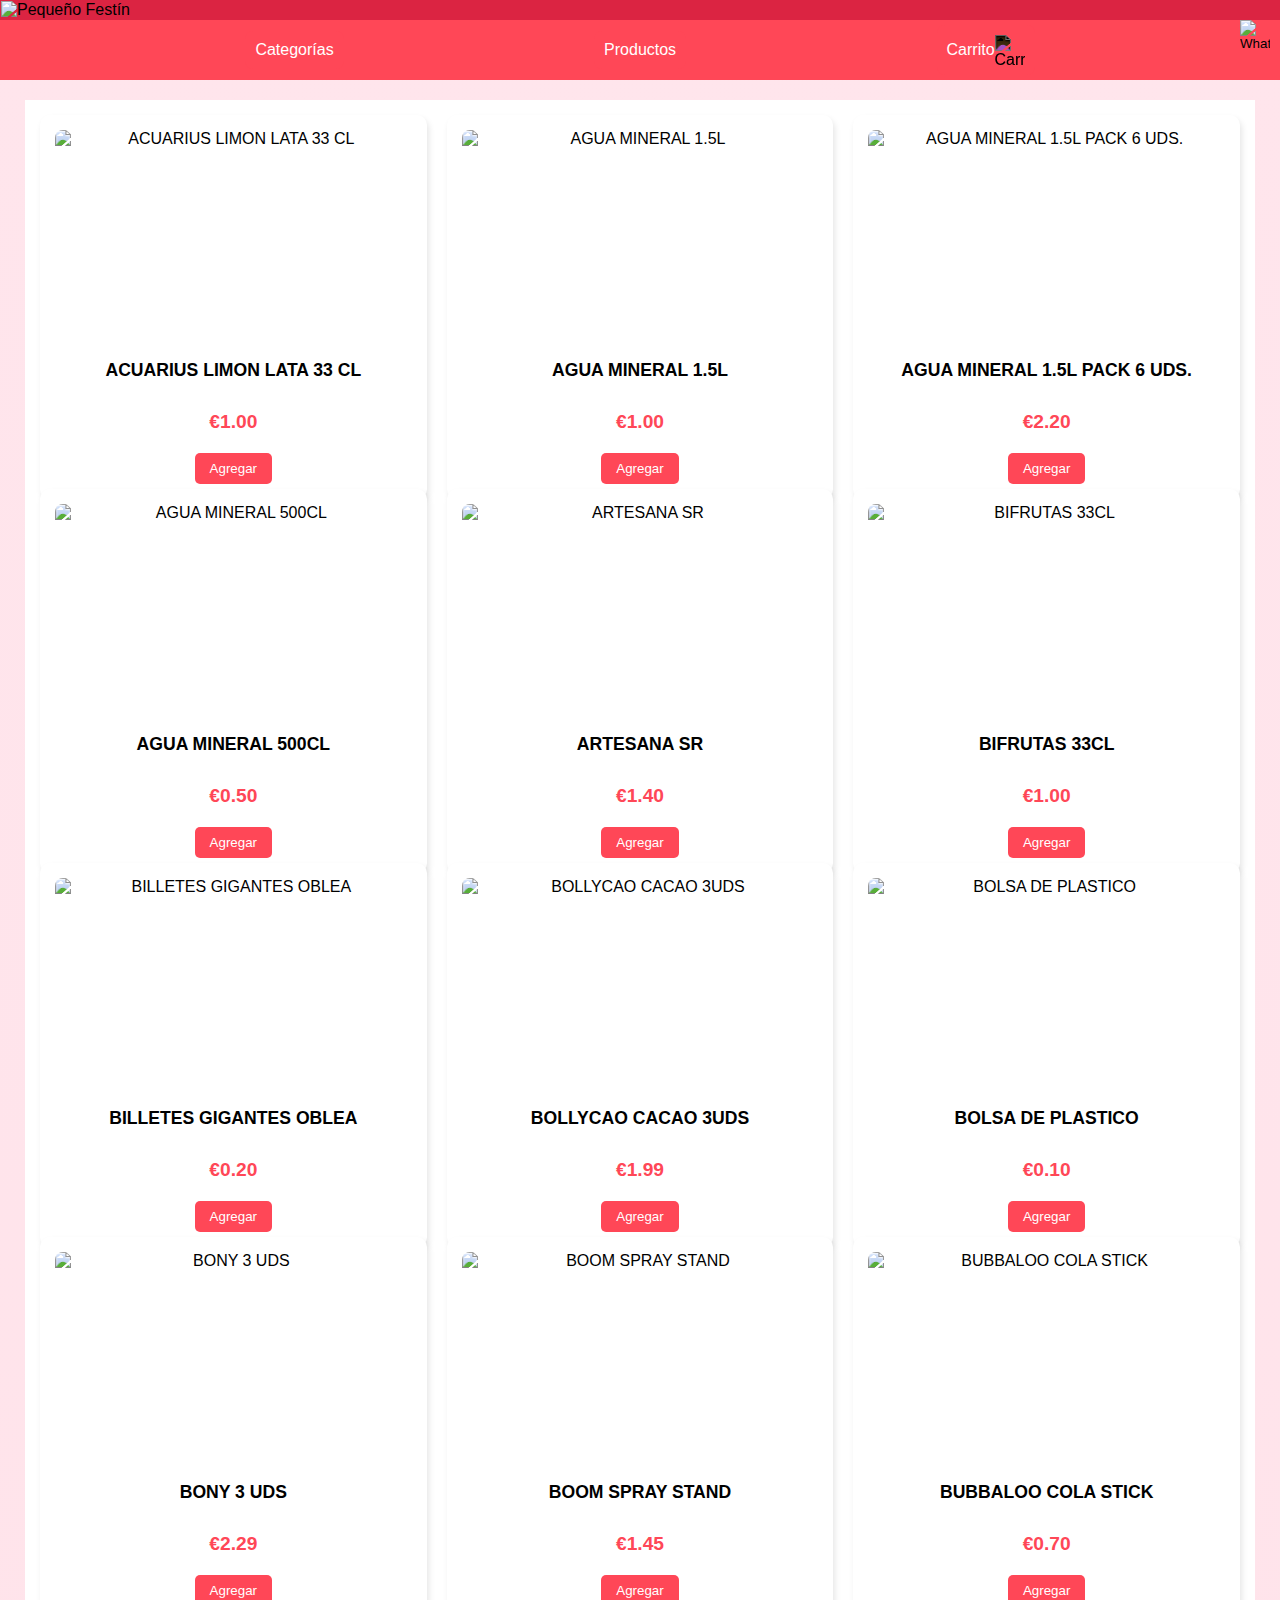
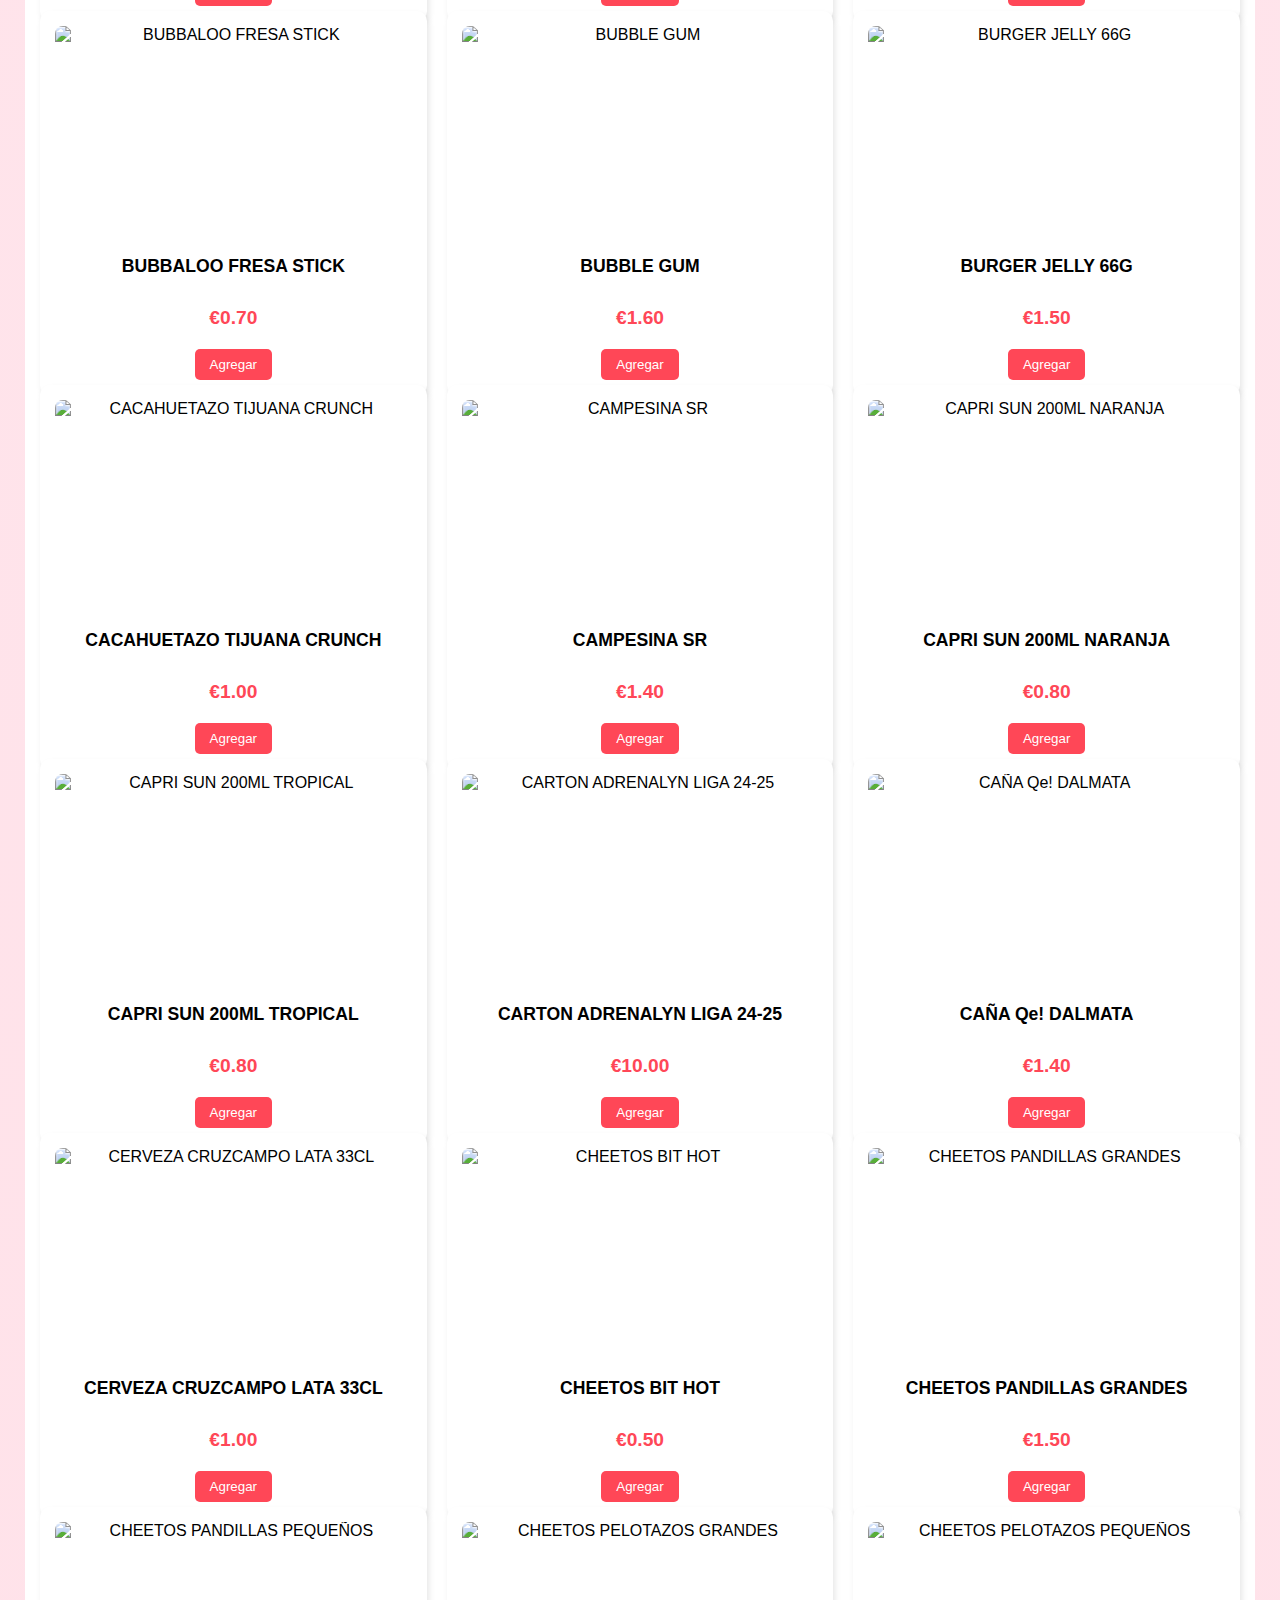
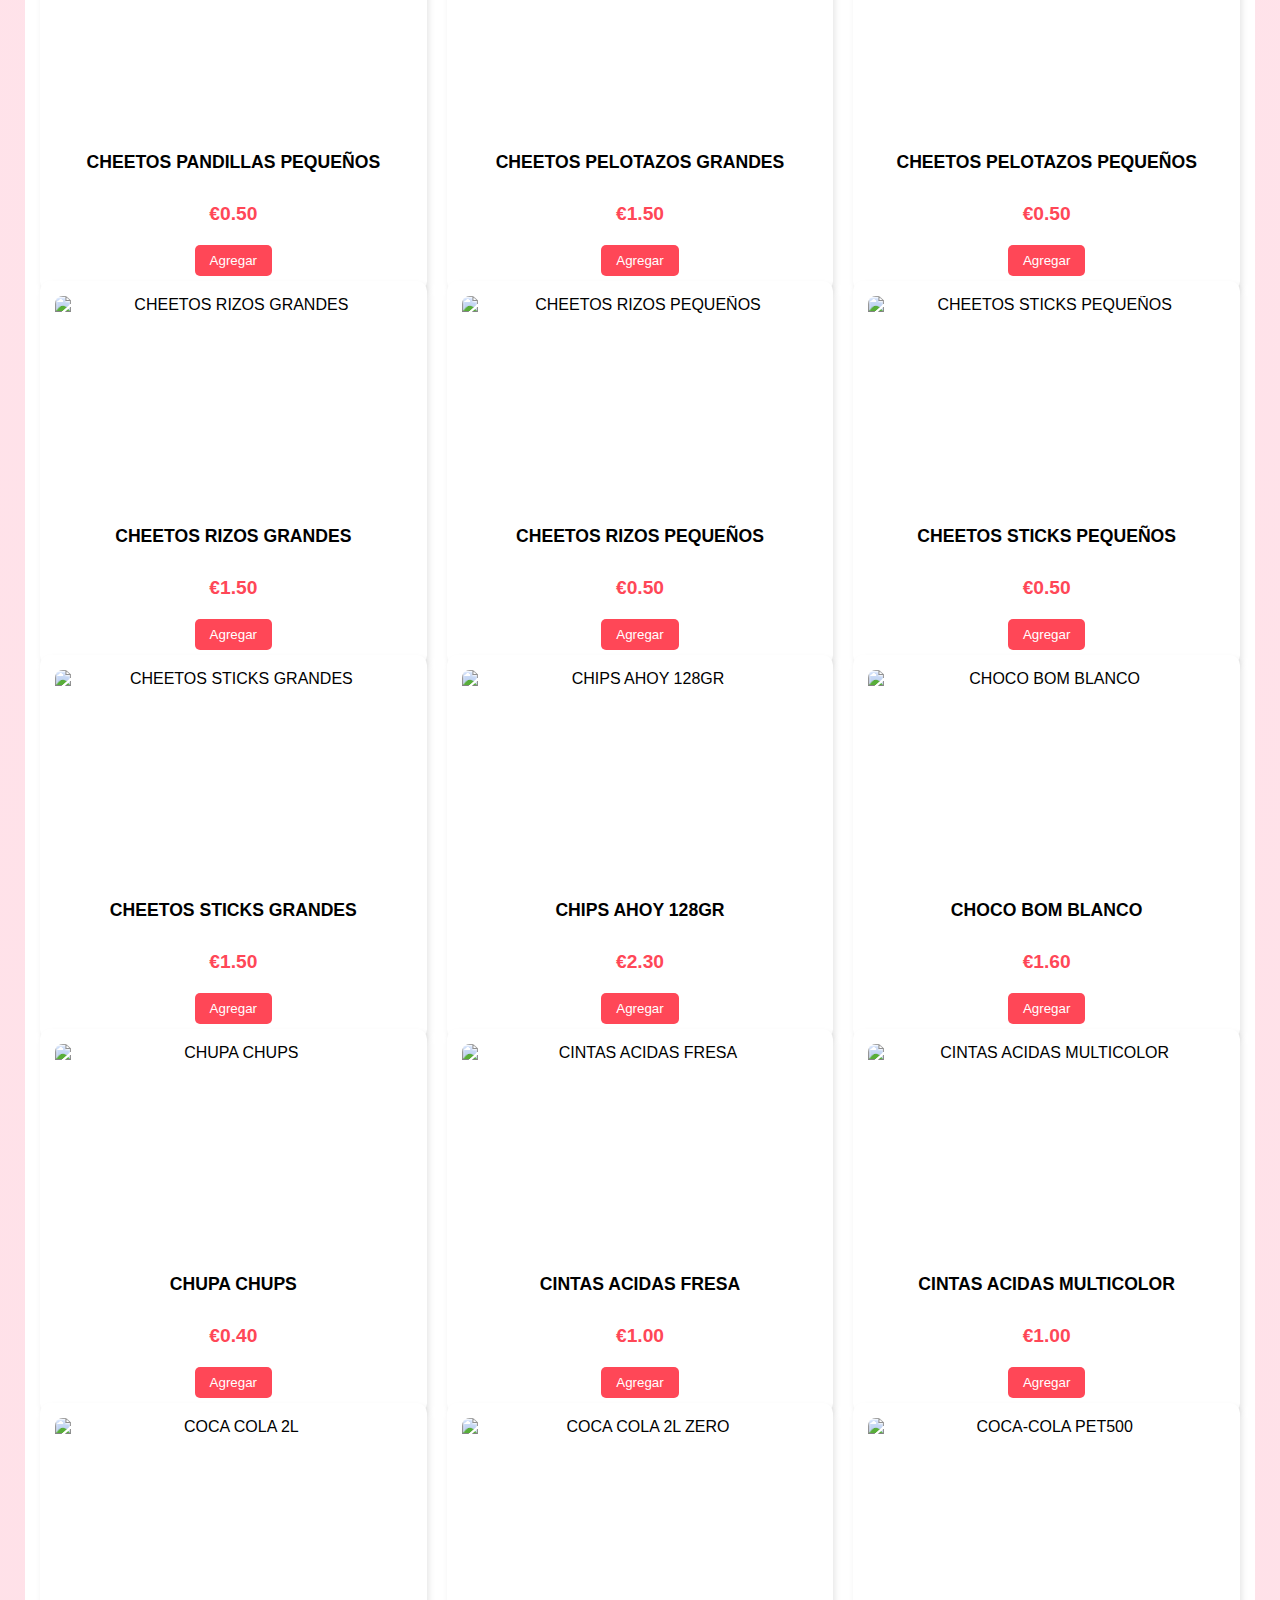
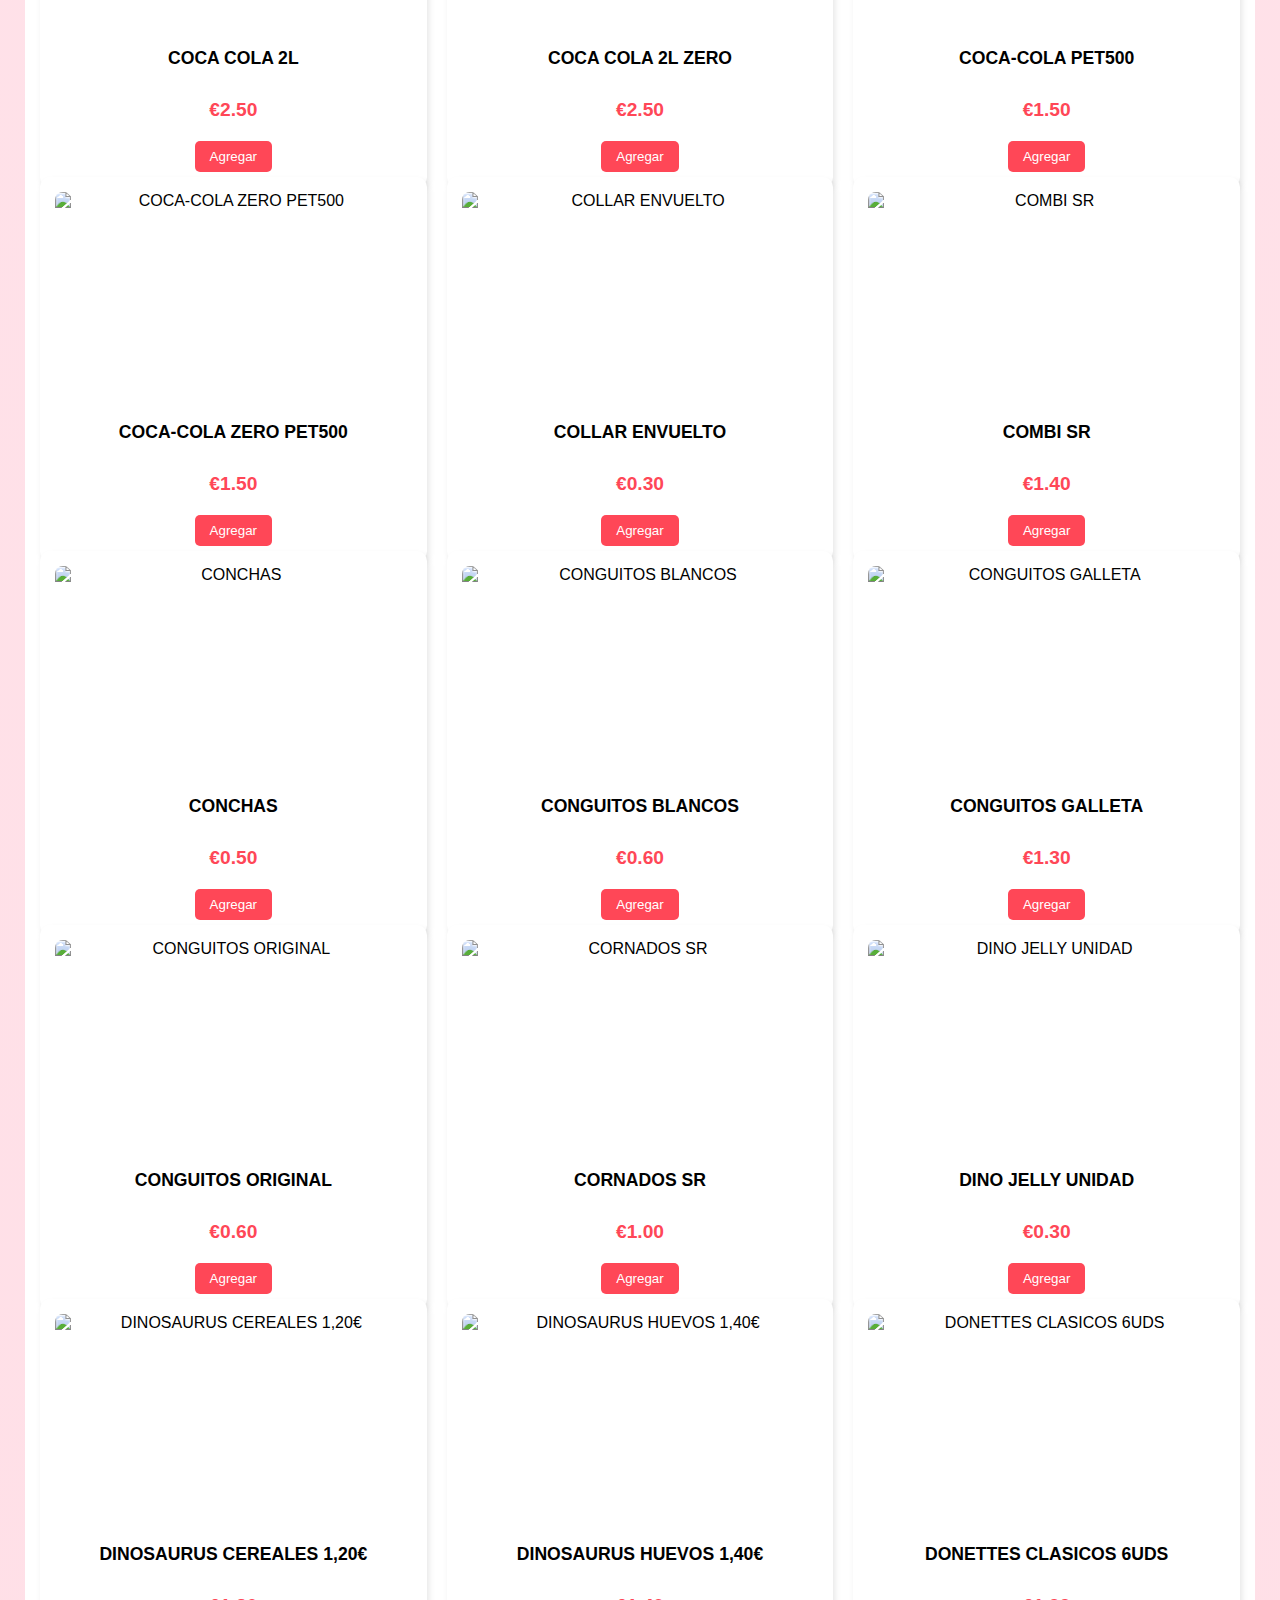
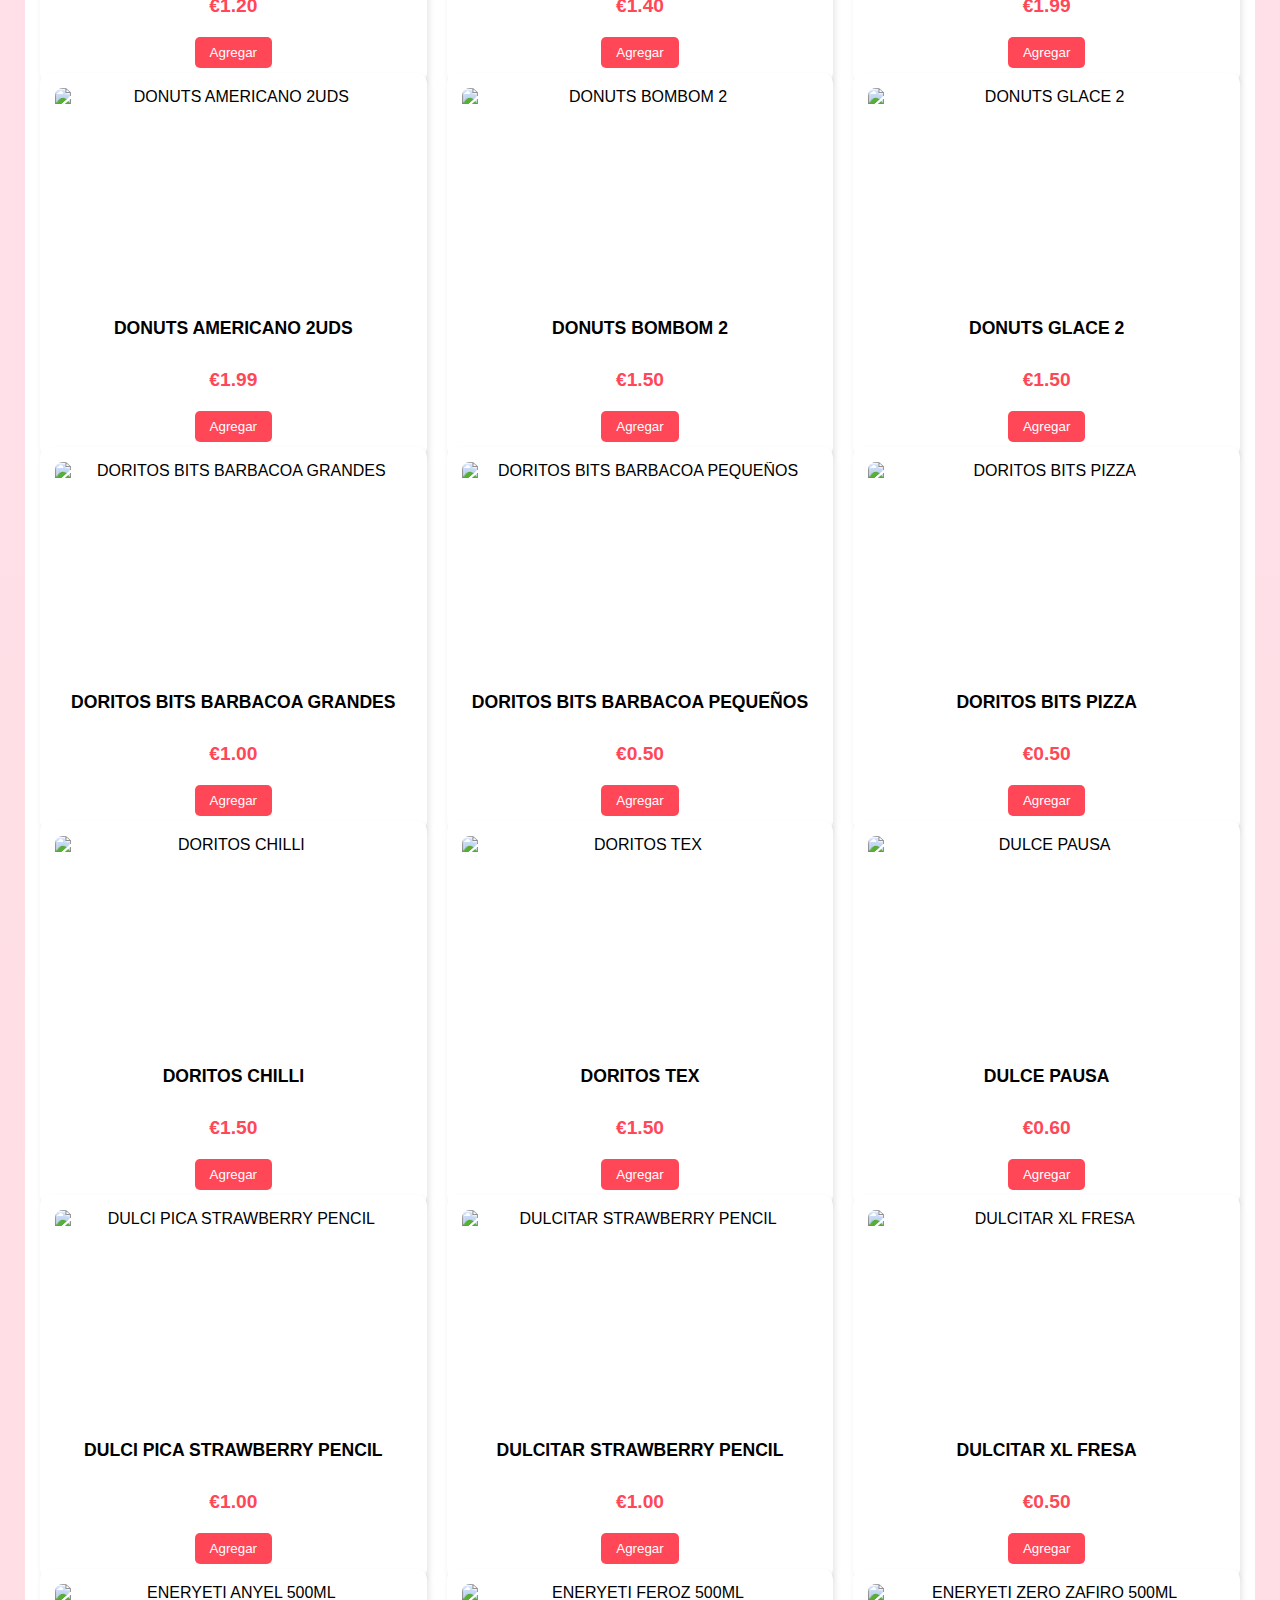
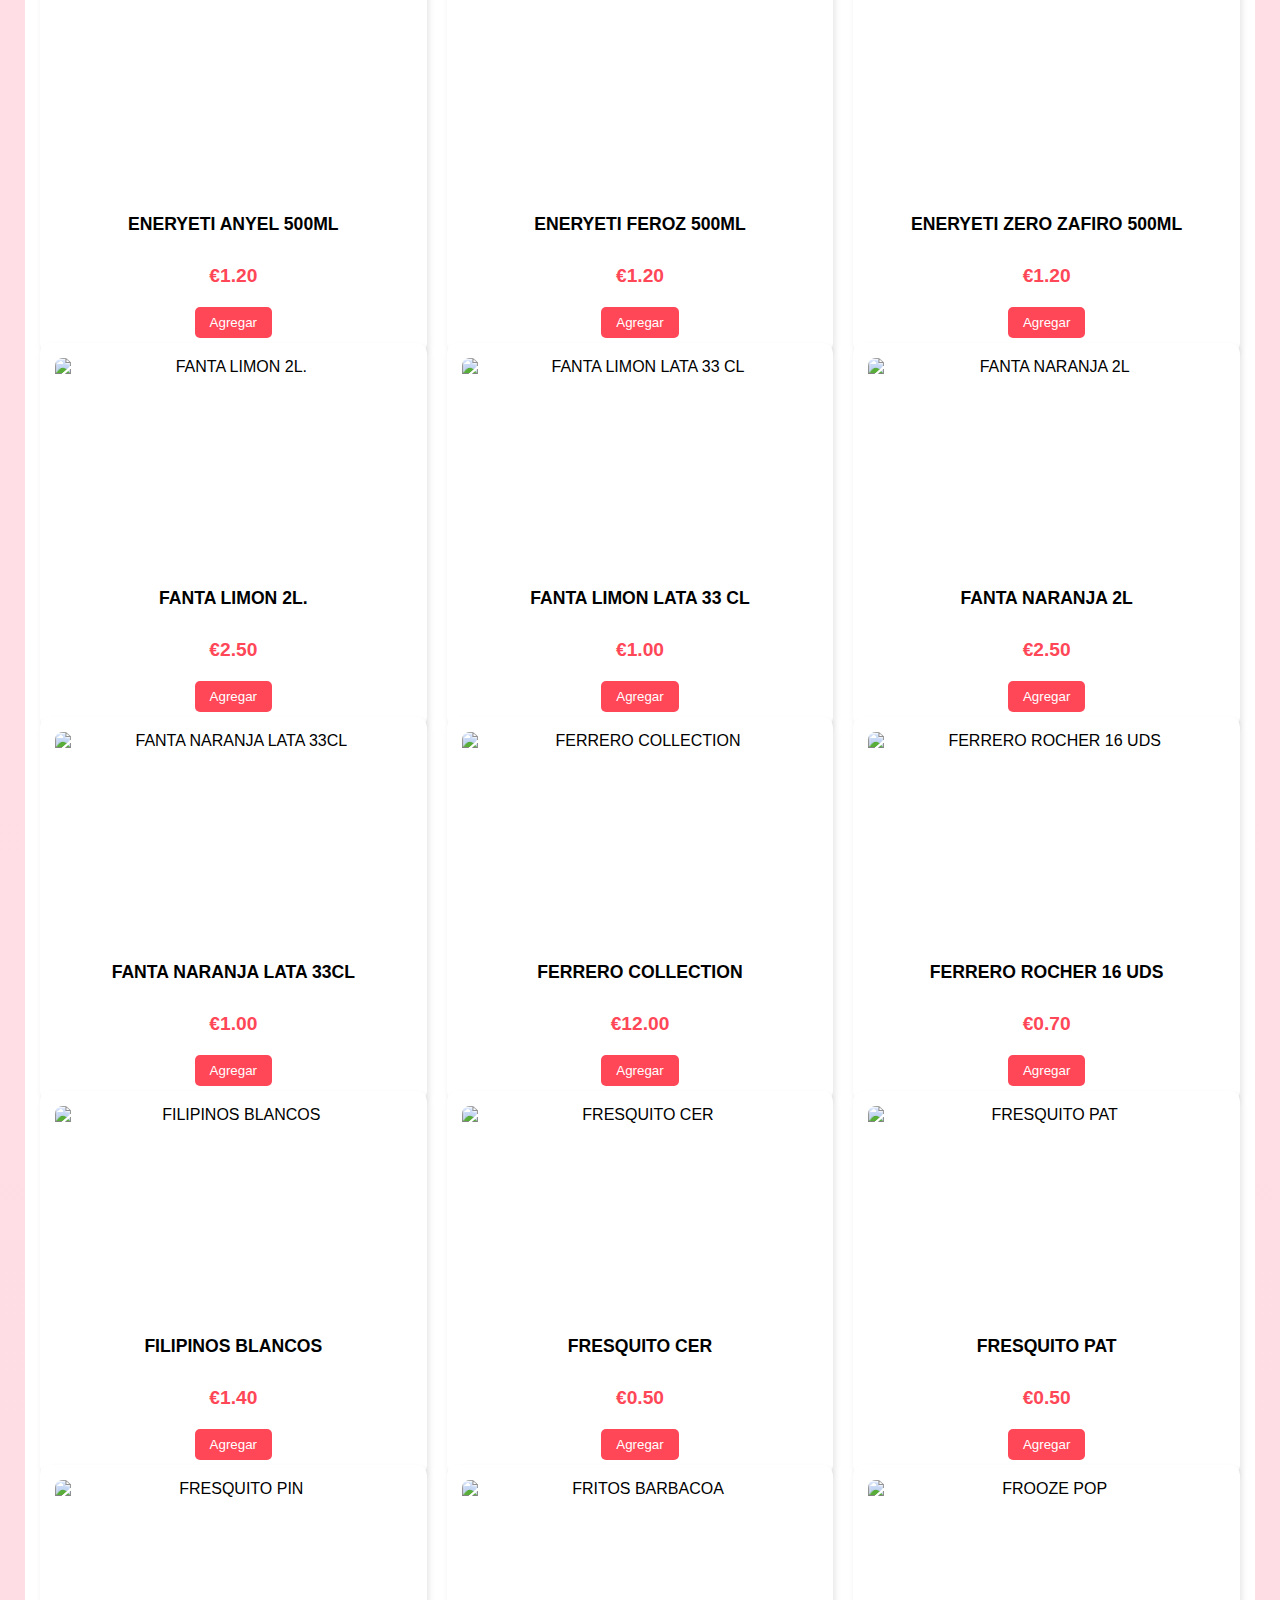
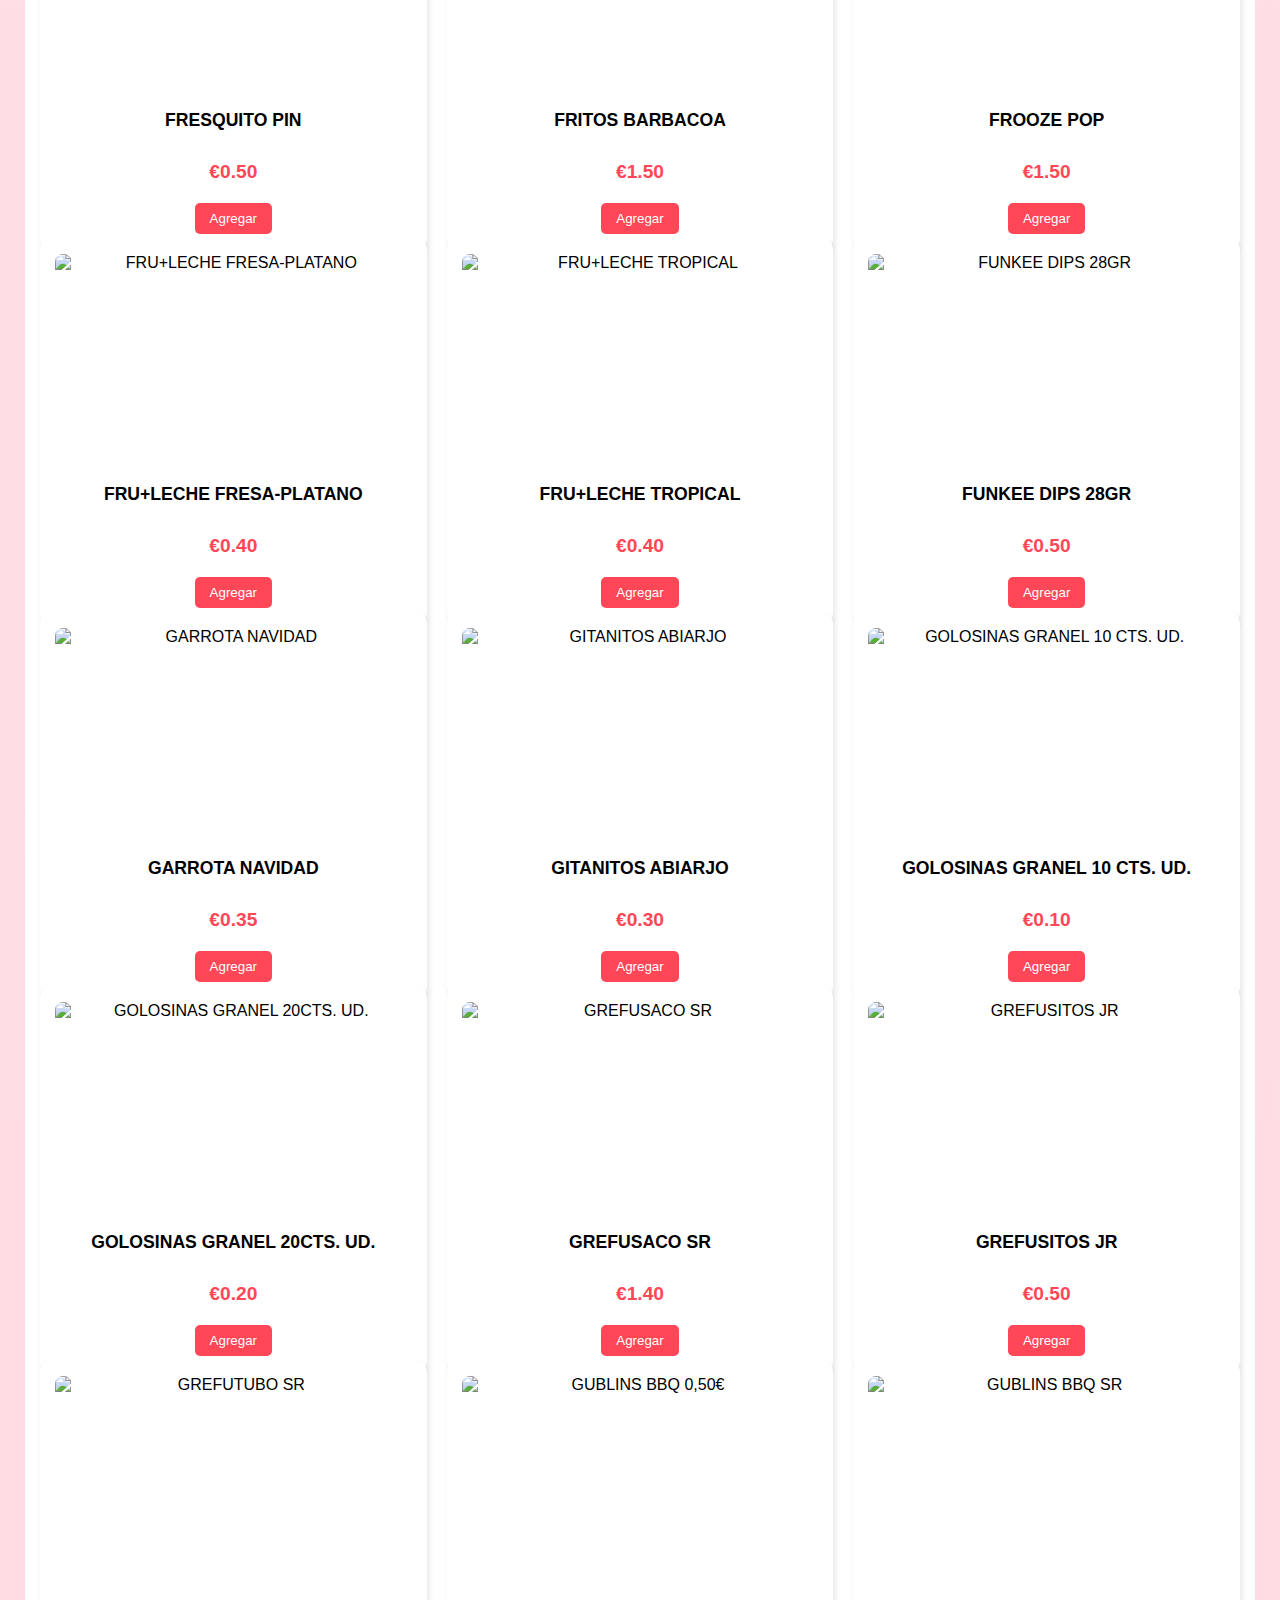
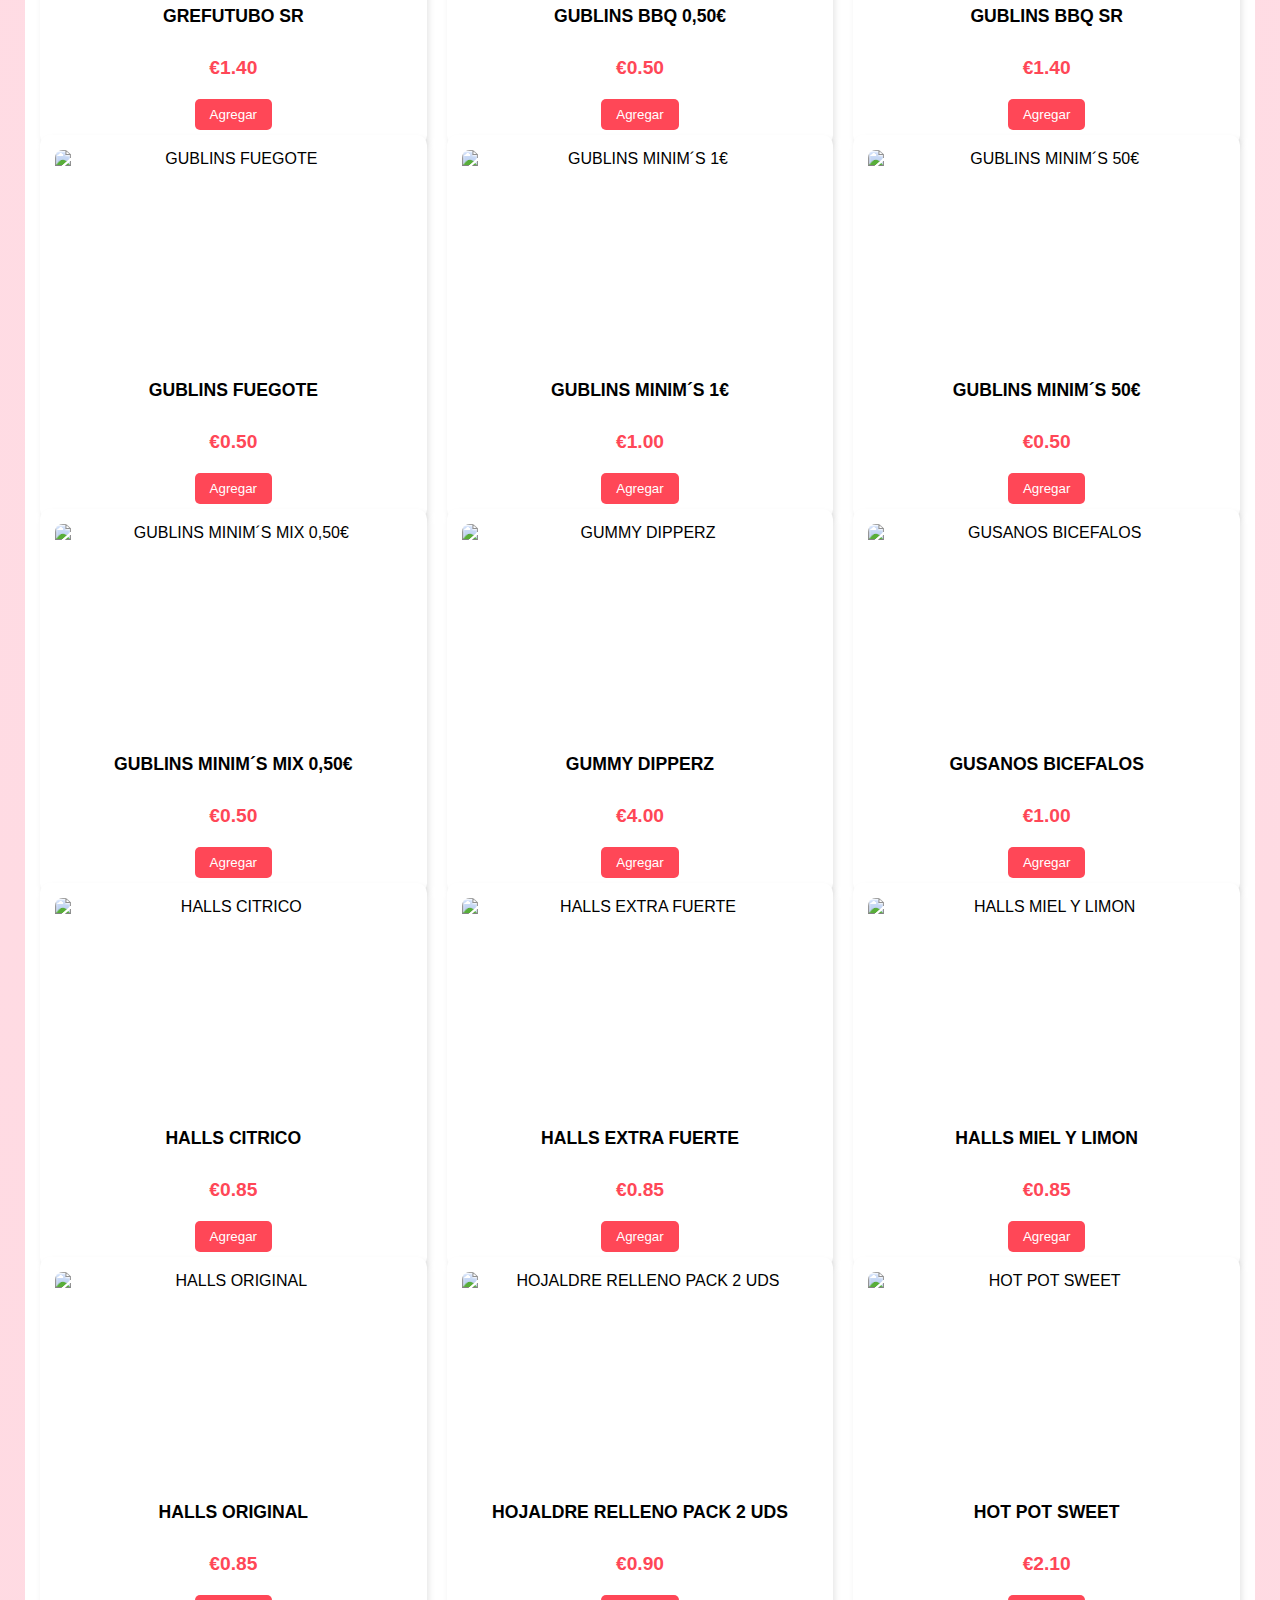
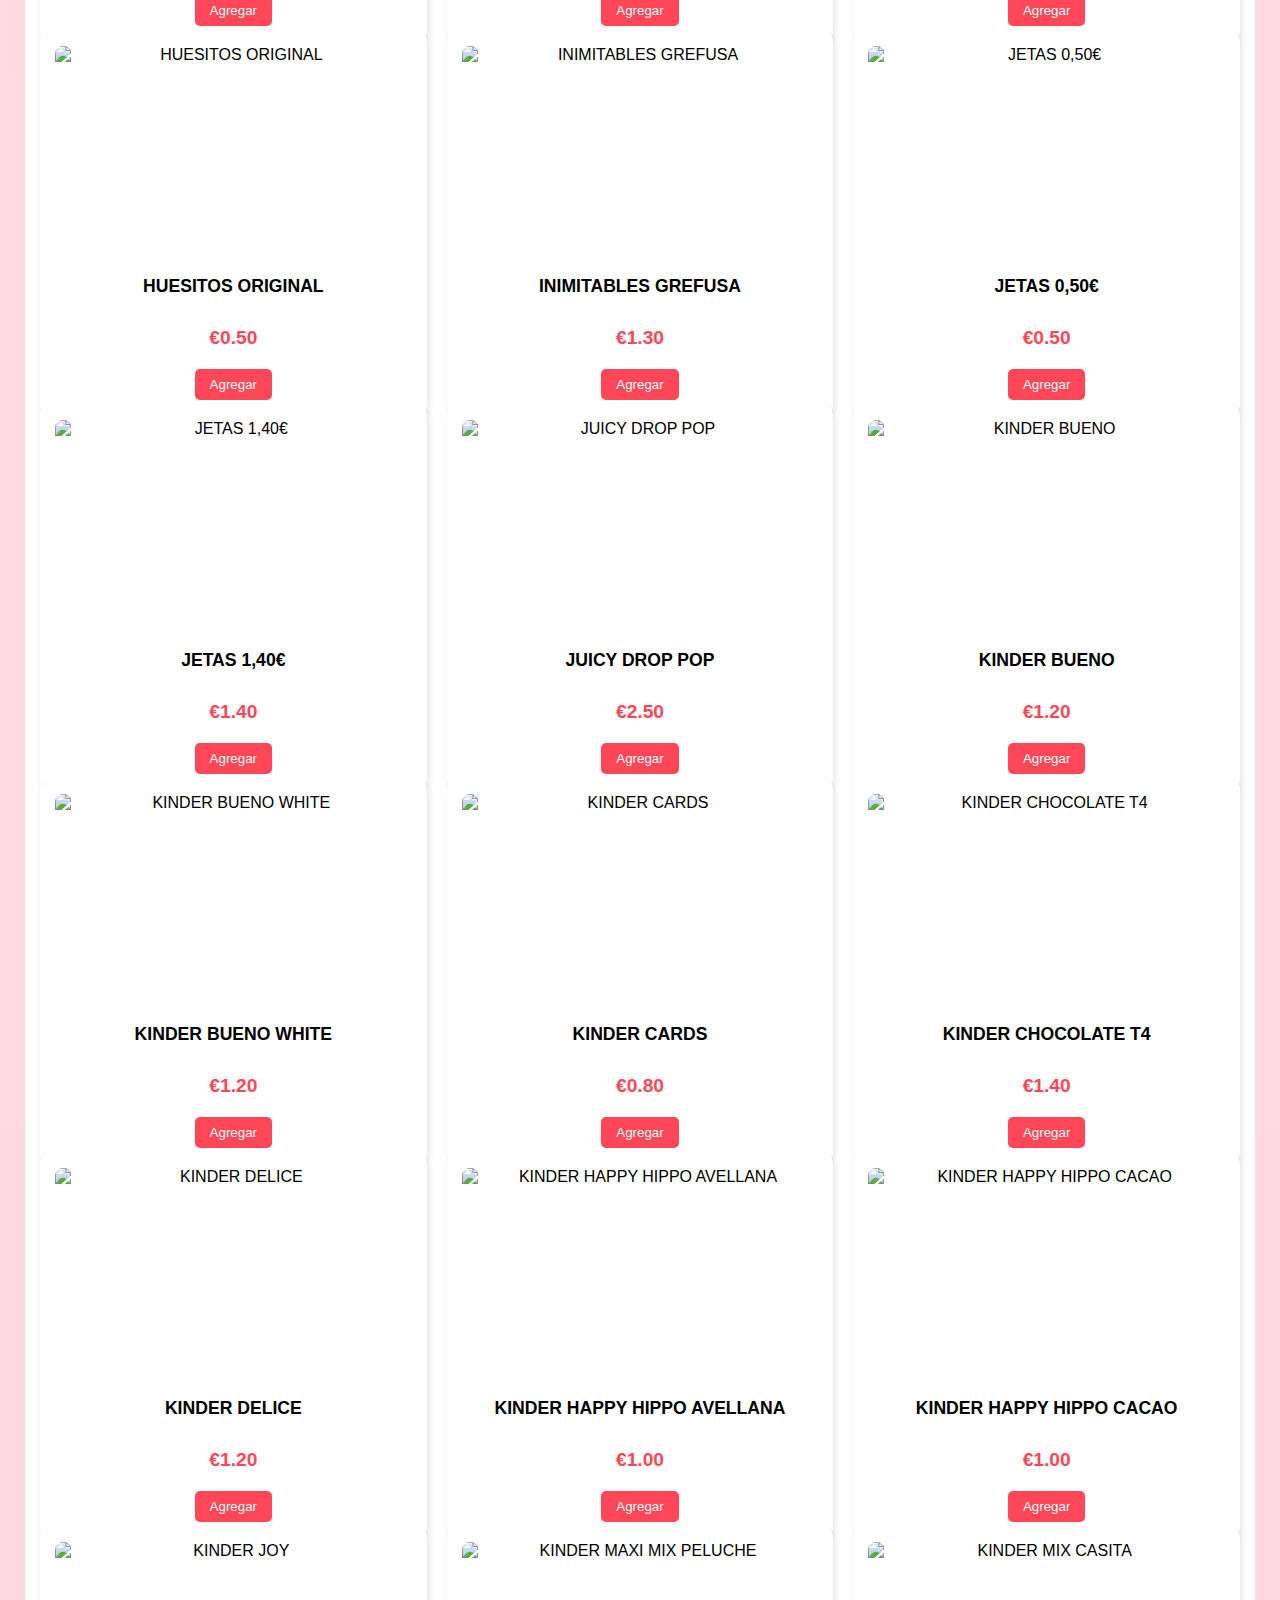
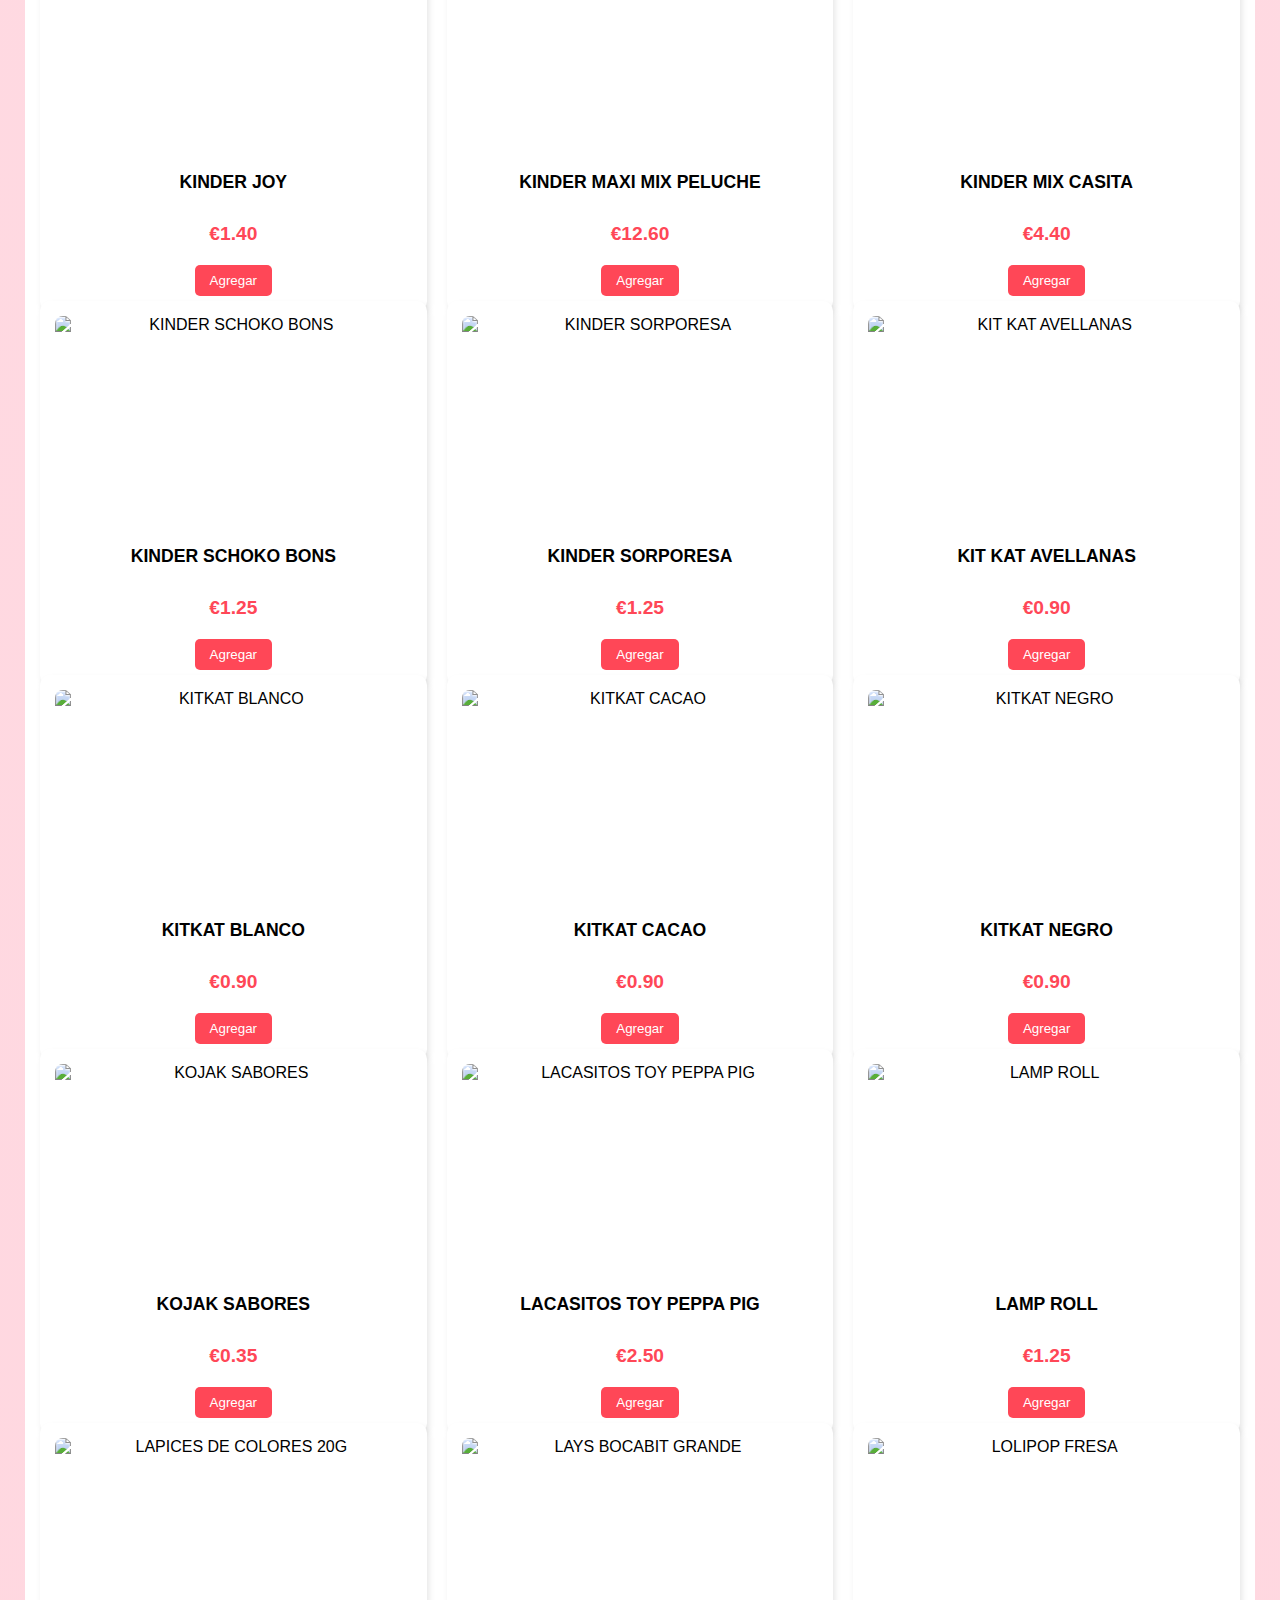
==== index.html @ c8902111 "Update and rename pagina.html to index.html" ====
<!DOCTYPE html>
<html lang="es">
<head>
    <meta charset="UTF-8">
    <meta name="viewport" content="width=device-width, initial-scale=1.0, user-scalable=no">
    <title>Pequeño Festín</title>
    <link rel="stylesheet" href="styles.css">
</head>
<body>
    <!-- Encabezado con la imagen del logo y botón de WhatsApp -->
    <header>
        <div class="header-top">
            <img src="imagenes/pequenoFestin.png" alt="Pequeño Festín" class="logo">
            <button id="whatsapp-btn">
                <img src="imagenes/whatsapp.png" alt="WhatsApp" class="icono-transparente">
            </button>
        </div>
    </header>
        <!-- Botones de navegación alineados en una fila -->
        <nav class="nav-bar">
            <button onclick="mostrarLista('categorias')">Categorías</button>
            <button onclick="mostrarLista('productos')">Productos</button>
            <button onclick="mostrarLista('carrito')">Carrito
                <img src="imagenes/carrito-de-compras.png" alt="Carrito" id="iconoCarrito" class="icono-transparente">
                <span id="notificacionCarrito"></span>
            </button>
        </nav>
    
    
    <!-- Contenido principal donde se mostrarán las listas -->
    <main>
        <!-- Sección de categorías (se llenará dinámicamente con JS) -->
        <div id="categorias" class="lista grid-container">
            <!-- Categorías generadas dinámicamente -->
        </div>
        
        <!-- Sección de productos (se llenará dinámicamente con JS) -->
        <div id="productos" class="lista  grid-container">
            <!-- Ejemplo de producto -->
            <div class="producto">
                <img src="imagenes/bits-hot-asteroids.jpg" alt="Ejemplo de producto" class="icono-transparente-productoImg">
                <h3>Nombre del producto</h3>
                <p>€10.00</p>
                <button onclick="agregarAlCarrito('Nombre del producto', 10.00)">Agregar</button>
            </div>
        </div>
        
        <!-- Sección del carrito -->
        <div id="carrito" class="lista  grid-container">
            <p id="mensajeCarrito">No hay productos en el carrito aún.</p>
            <button id="comprar-btn" onclick="comprar()">Comprar</button>
        </div>
    </main>

    <script src="script.js"></script>
</body>
</html>
---- styles.css ----
/* Estilos generales */
body {
    font-family: 'Poppins', sans-serif; /* Fuente elegante y legible */
    background: linear-gradient(to bottom, #ffe5ec, #ffcad4); /* Degradado pastel */
    margin: 0;
    padding: 0;
    text-align: center;
}

/* Estilos del encabezado */
header {
    background: #db2442; /* Rojo vibrante como color principal */
    padding: 1px;
    display: flex;
    justify-content: space-between;
    align-items: center;
    box-shadow: 0px 4px 8px rgba(0, 0, 0, 0.2); /* Sombra para efecto de profundidad */
}

h1 {
    margin: 0;
    font-size: 24px;
    color: #fff; /* Texto en blanco para contraste */
}

/* Barra de navegación */
nav {
    display: flex; /* Pone los botones en una fila */
    
    justify-content: space-evenly; /* Distribuye los botones equitativamente */
    align-items: center; /* Centra los botones verticalmente */
    background: #ff4757; /* Rosa fuerte para la barra de navegación */
    padding: 0px 0;
}

/* Botones de navegación */
nav button {
    display: flex; /* Mantiene los botones en línea */
    justify-content: center; /* Centra el texto */
    align-items: center; /* Centra el contenido verticalmente */
    background: #ff4757; /* Tono más brillante para los botones */
    border: none;
    padding: 10px 10px; /* Espaciado adicional en los botones */
    margin: 5px;
    border-radius: 8px;
    font-size: 16px;
    color: #fff; /* Texto en blanco para mejor visibilidad */
    cursor: pointer;
    transition: background 0.3s; /* Efecto de cambio de color */
}

/* Cambio de color al pasar el mouse sobre los botones */
nav button:hover {
    background: #b22234; /* Rojo oscuro para el efecto hover */
}

/* Logo de la tienda */
.logo {
    width: 200px; /* Ajuste del tamaño del icono */
    height: 60px;
    background: none;
}

/* Iconos con fondo transparente */
.icono-transparente {
    width: 30px; /* Ajuste del tamaño del icono */
    height: 30px;
    background: none;
}

/* Botón de WhatsApp */
#whatsapp-btn {
    background: none;
    border: none;
    cursor: pointer;
}

#whatsapp-btn img {
    position: absolute; /* Esto lo saca del flujo normal y lo posiciona en relación al contenedor */
    right: 10px; /* Mueve el botón a la derecha */
    top: 20px; /* Lo sube 10 píxeles desde la parte superior */
    width: 30px;
    height: 30px;
}

/* Estilos del icono del carrito */
#iconoCarrito {
    width: 30px; /* Ancho del icono del carrito */
    height: 30px; /* Alto del icono del carrito */
    filter: invert(100%); /* Invierte los colores de la imagen */
}

/* Contenedor principal */
main {
    padding: 20px;
}

/* Estilos de las listas (categorías, productos, carrito) */
.lista {
    display: none; /* Se ocultan por defecto */
    padding: 20px;
    min-height: 300px; /* Asegura suficiente altura para notar los cambios */
}

/* Muestra la lista activa */
.lista.activa {
    display: block;
    
}

/* Fondo de color para cada "ventana" */
#categorias {
    background-color: #ffb6c1; /* Rosa pastel */

}

#productos {
    background-color: #ffffff; /* Blanco */
    
}

#carrito {
    background-color: #add8e6; /* Celeste pastel */

}

/* Diseño en rejilla para los elementos */
.lista.grid-container {
    display: grid;
    grid-template-columns: repeat(3, 1fr);
    gap: 20px;
    padding: 15px;
    justify-content: center;
    width: 100%;
    height: auto;
    max-width: 1200px;
    margin: 0 auto;
}

/* Estilos para el carrito */
.carrito-items {
    display: flex;
    flex-direction: column;
    gap: 10px;
    padding: 15px;
    background: white;
    border-radius: 10px;
    box-shadow: 0 2px 4px rgba(0,0,0,0.1);
}

.carrito-item {
    display: flex;
    justify-content: space-between;
    align-items: center;
    padding: 10px;
    background: #f8f9fa;
    border-radius: 5px;
    margin-bottom: 10px;
}

.carrito-item-img {
    width: 50px;
    height: 50px;
    object-fit: cover;
    border-radius: 5px;
    margin-right: 10px;
}

.carrito-item button {
    background: #ff4757;
    color: white;
    border: none;
    padding: 5px 10px;
    border-radius: 5px;
    cursor: pointer;
}

.carrito-total {
    margin-top: 20px;
    padding: 15px;
    background: #f8f9fa;
    border-radius: 5px;
    text-align: right;
}

#comprar-btn {
    width: 100%;
    padding: 15px;
    background: #28a745;
    color: white;
    border: none;
    border-radius: 5px;
    margin-top: 15px;
    cursor: pointer;
    font-size: 1.1em;
}

/* Estilos para productos */
.producto {
    background: white;
    display: flex;
    flex-direction: column;
    justify-content: space-between;
    align-items: center;
    padding: 20px;
    border-radius: 8px;
    box-shadow: 0 2px 4px rgba(0,0,0,0.1);
    height: 100%;
    min-height: 300px;
    transition: transform 0.3s ease;
}

.producto:hover {
    transform: translateY(-5px);
}

.producto img {
    width: 100%;
    height: 200px;
    object-fit: cover;
    border-radius: 8px;
    margin-bottom: 10px;
}

.producto h3 {
    margin: 10px 0;
    font-size: 1.1em;
    text-align: center;
}

.producto p {
    color: #ff4757;
    font-weight: bold;
    font-size: 1.2em;
    margin: 10px 0;
}

.producto button {
    background: #ff4757;
    color: white;
    border: none;
    padding: 8px 15px;
    border-radius: 5px;
    cursor: pointer;
    transition: background 0.3s ease;
}

.producto button:hover {
    background: #ff2e43;
}

/* Responsive design */
@media (max-width: 768px) {
    .lista.grid-container {
        grid-template-columns: repeat(auto-fit, minmax(150px, 1fr));
        gap: 10px;
        padding: 10px;
    }

    .producto img {
        height: 150px;
    }

    .producto h3 {
        font-size: 1em;
    }

    .producto p {
        font-size: 1.1em;
    }

    .producto button {
        padding: 6px 12px;
        font-size: 0.9em;
    }
}

@media (max-width: 480px) {
    .lista.grid-container {
        grid-template-columns: repeat(auto-fit, minmax(130px, 1fr));
    }

    .producto img {
        height: 120px;
    }
}
.lista.oculto {
    display: none;
}

.categoria-btn {
    padding: 12px 20px;
    background-color: #ffb6c1; /* Rosa pastel */
    border: none;
    border-radius: 8px; /* Bordes más redondeados */
    text-align: center;
    cursor: pointer;
    font-size: 18px;
    font-weight: bold;
    color: #fff;
    display: inline-block;
    width: 100%; /* Para que ocupe todo el ancho disponible */
    max-width: 180px; /* Limitar el ancho máximo */
    margin: 10px auto; /* Centrar los botones */
    box-shadow: 0 4px 8px rgba(0, 0, 0, 0.1); /* Sombra sutil */
    transition: background-color 0.3s, transform 0.3s;
}

.categoria-btn:hover {
    background-color: #ff8da1; /* Rosa más oscuro al pasar el ratón */
    transform: translateY(-4px); /* Efecto de levantar el botón al pasar el ratón */
}

@media (min-width: 768px) {
    .categoria-btn {
        width: auto; /* Para pantallas más grandes, no ocupar todo el ancho */
        display: inline-block;
        margin: 10px; /* Espaciado entre botones */
    }
}

.categoria-btn-container {
    display: flex;
    flex-wrap: wrap;
    justify-content: space-around;
    gap: 10px;
}

/* Estilo de los productos y categorías */
.producto, .categoria {
    background: white;
    border-radius: 10px;
    padding: 15px;
    box-shadow: 2px 4px 6px rgba(0, 0, 0, 0.1); /* Efecto de sombra */
    transition: transform 0.2s;
}

/* Efecto al pasar el mouse sobre los productos */
.producto:hover, .categoria:hover {
    transform: scale(1.05);
}

/* Estilos del carrito */
#carrito {
    background: rgba(255, 255, 255, 0.8);
    border-radius: 10px;
    padding: 20px;
}

#mensajeCarrito {
    font-size: 18px;
    color: #555;
}

/* Botón de comprar en el carrito */
#comprar-btn {
    background: #28c76f;
    color: white;
    padding: 10px 20px;
    border-radius: 8px;
    font-size: 18px;
    cursor: pointer;
    border: none;
    display: none;
}

#comprar-btn:hover {
    background: #20a85d;
}
.oculto {
    display: none; /* Ocultamos los divs con la clase "oculto" */
}
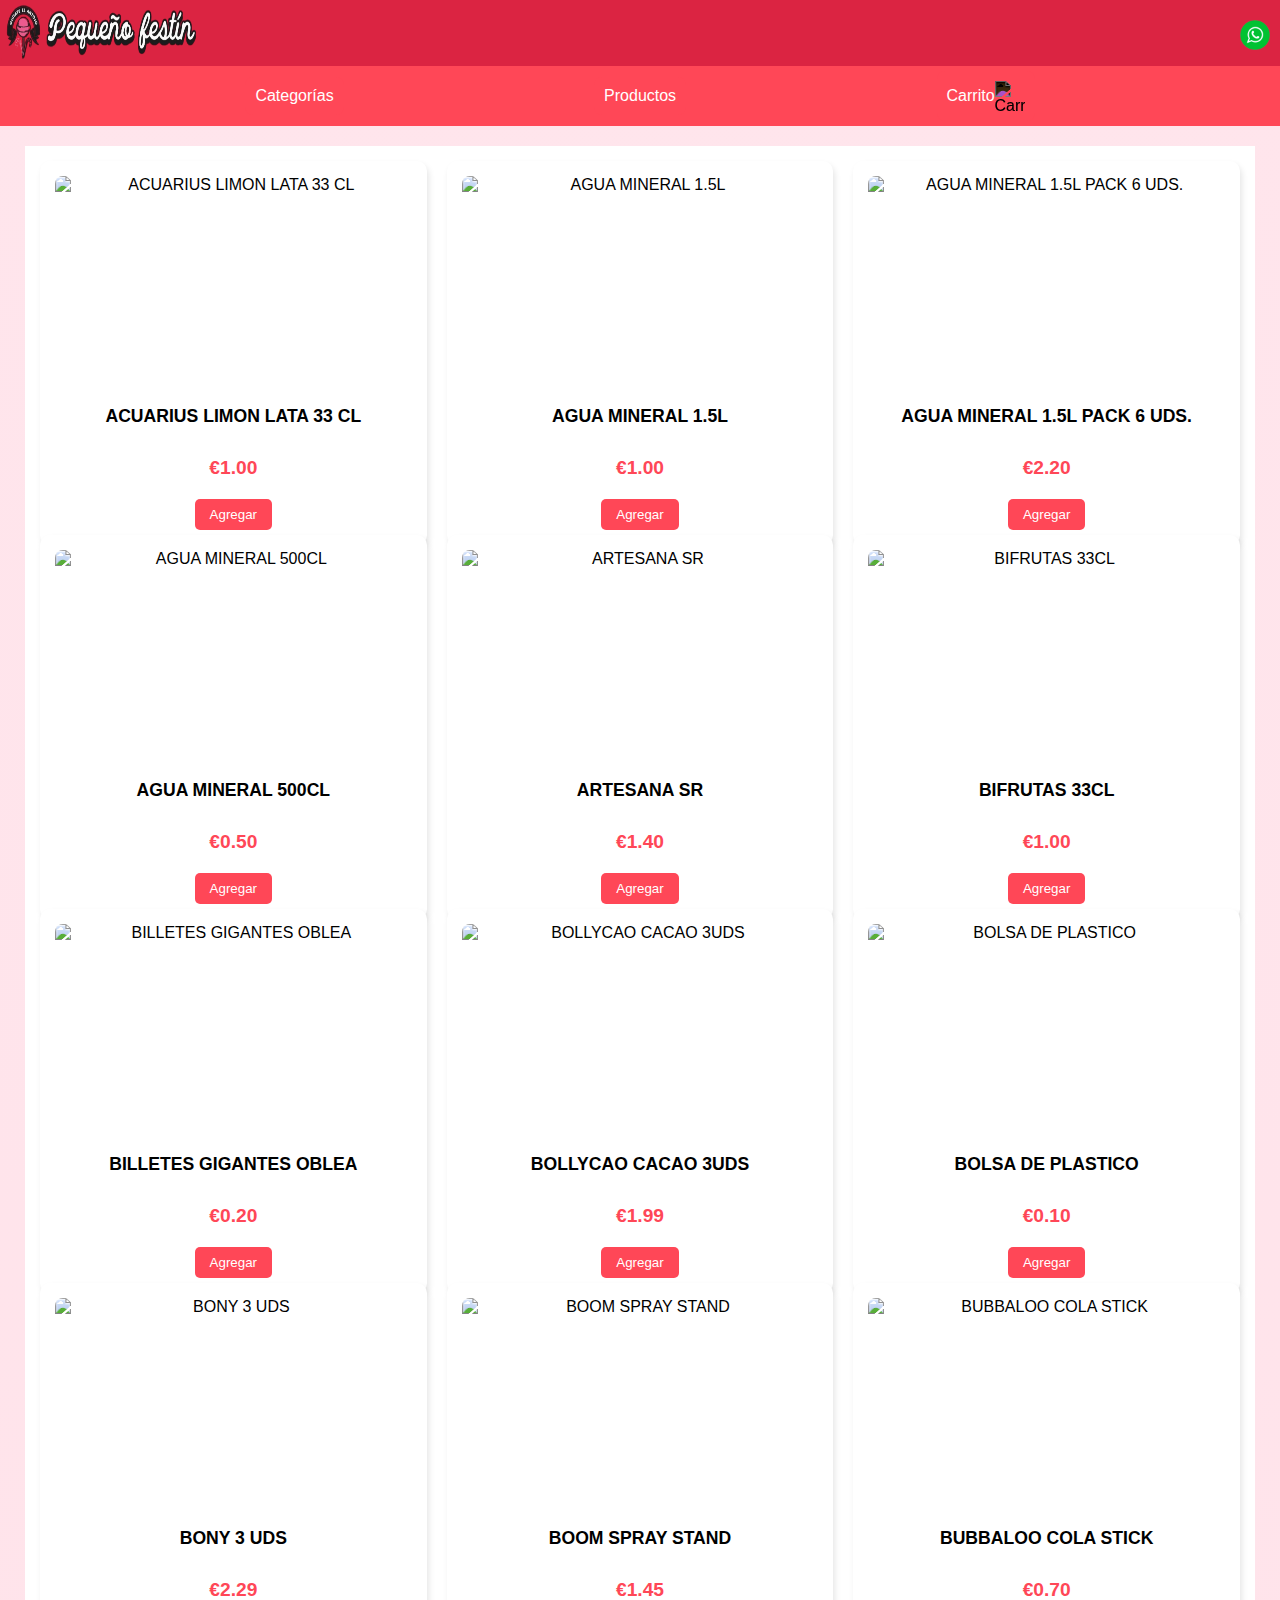
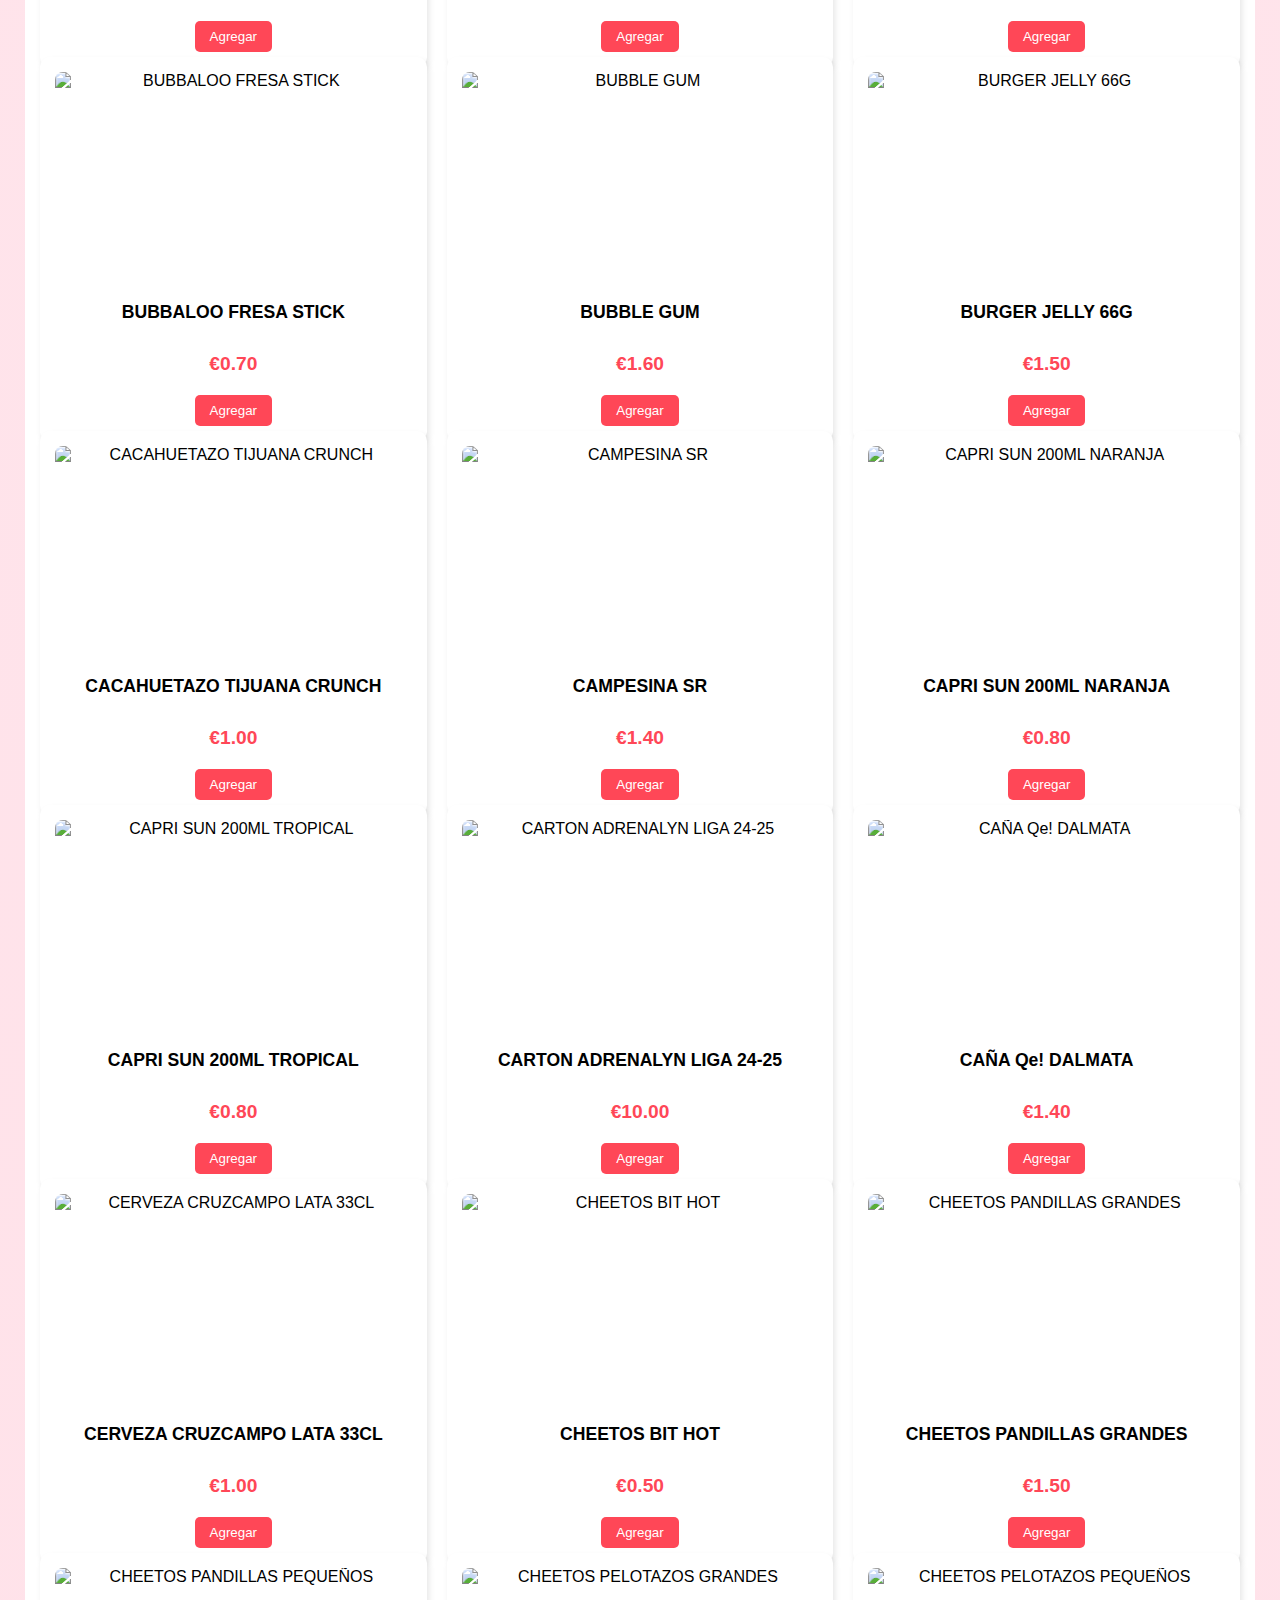
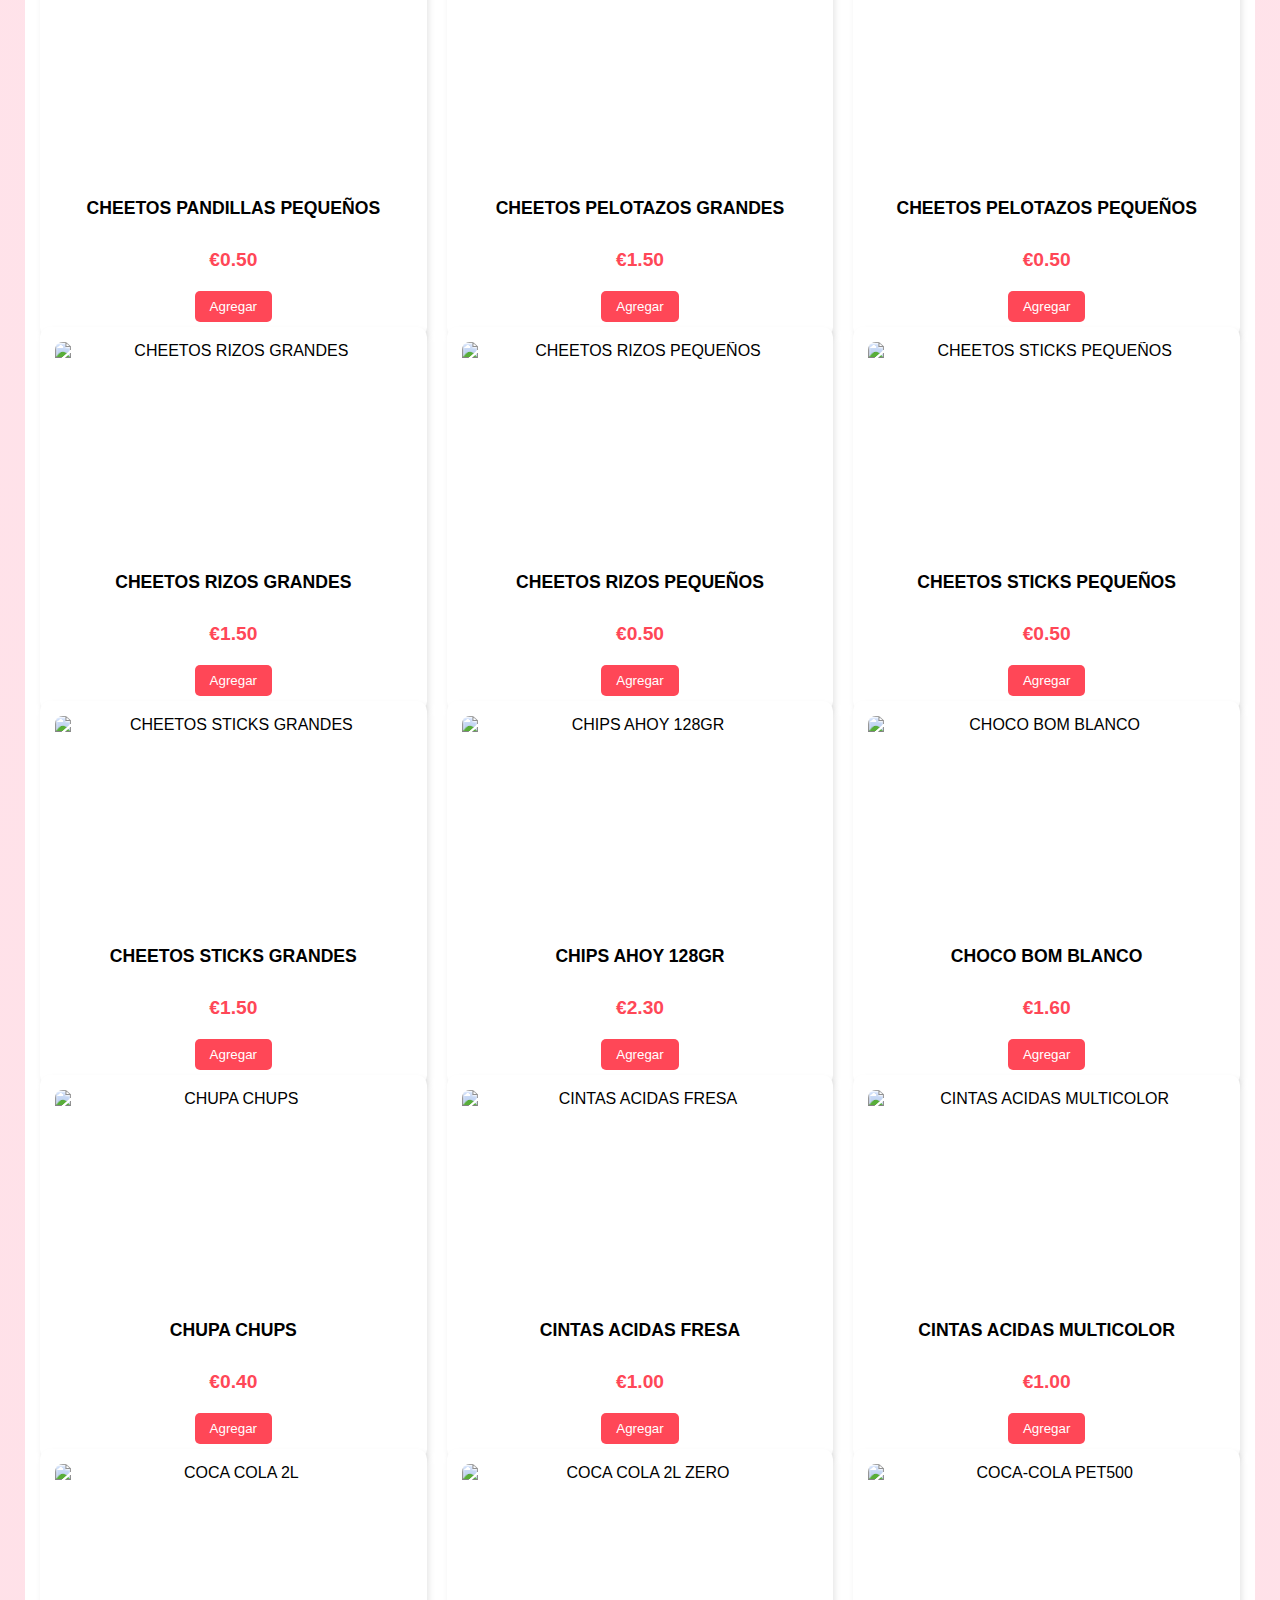
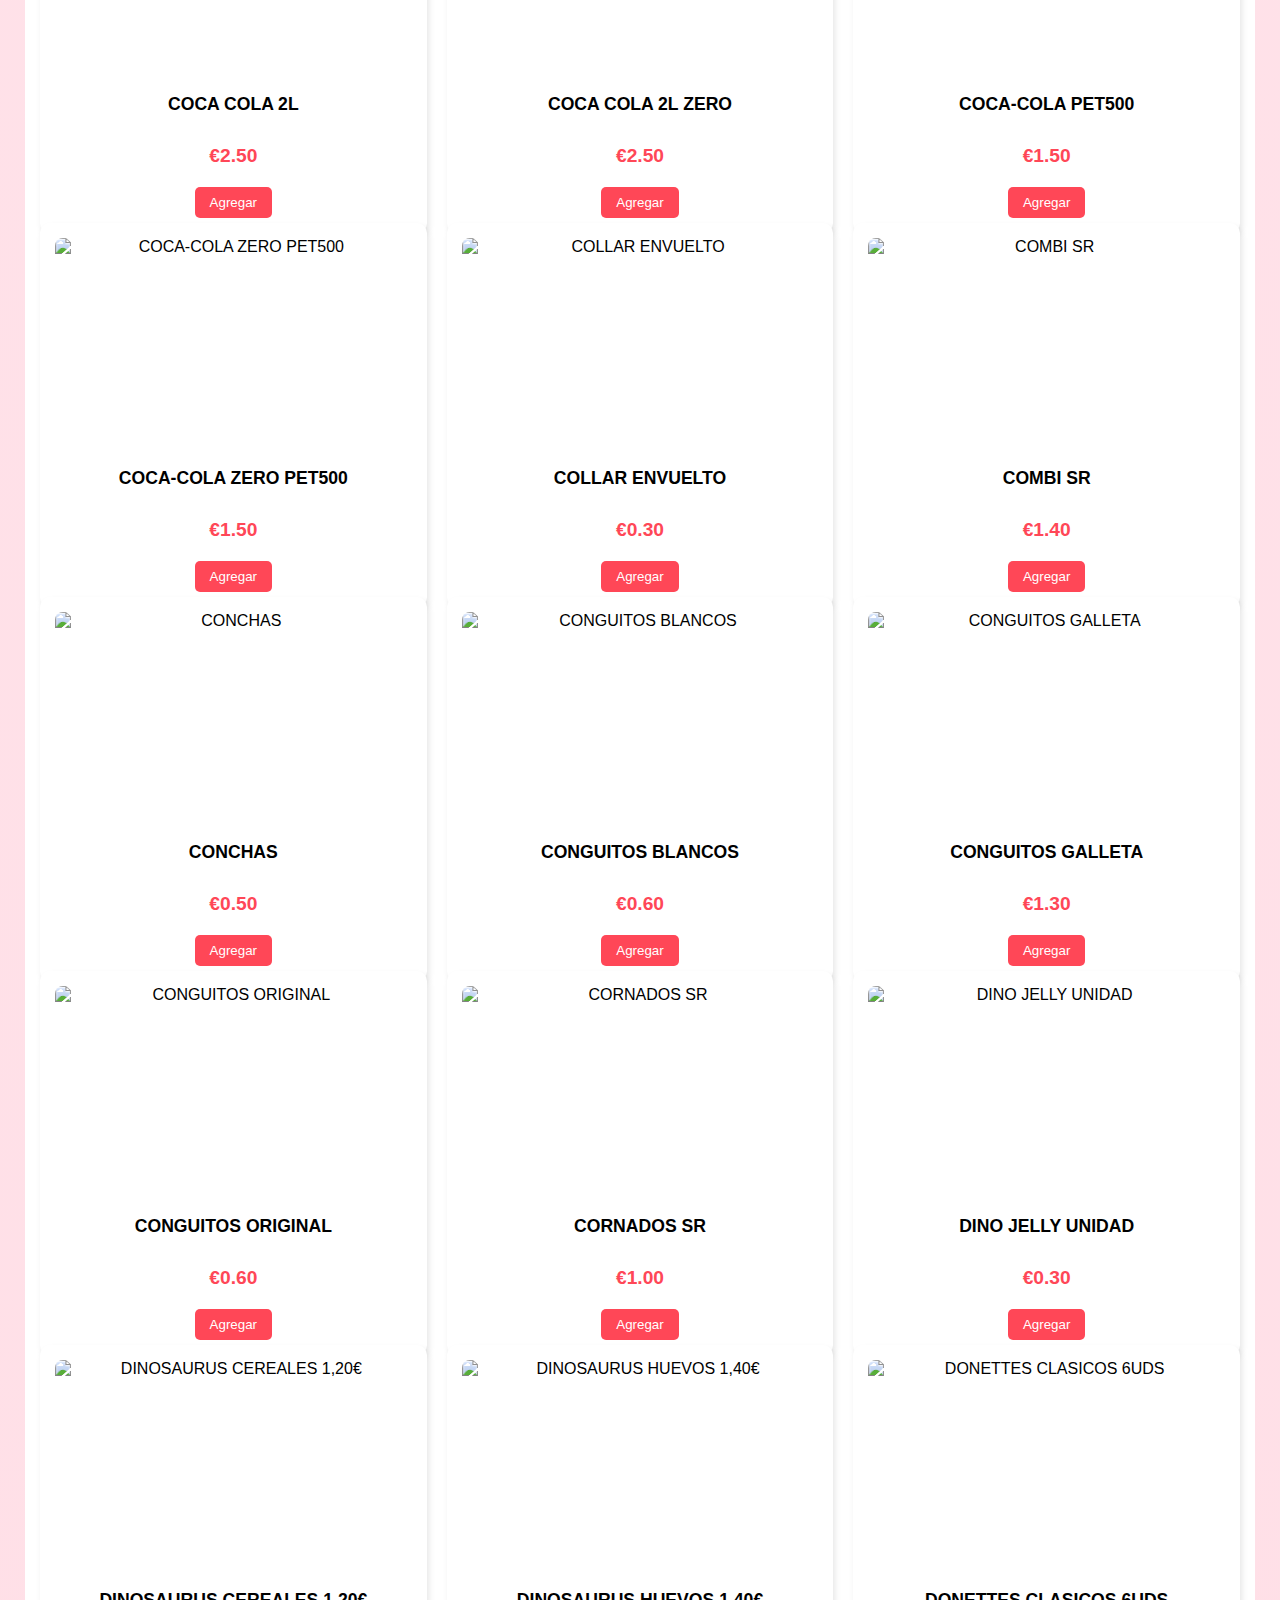
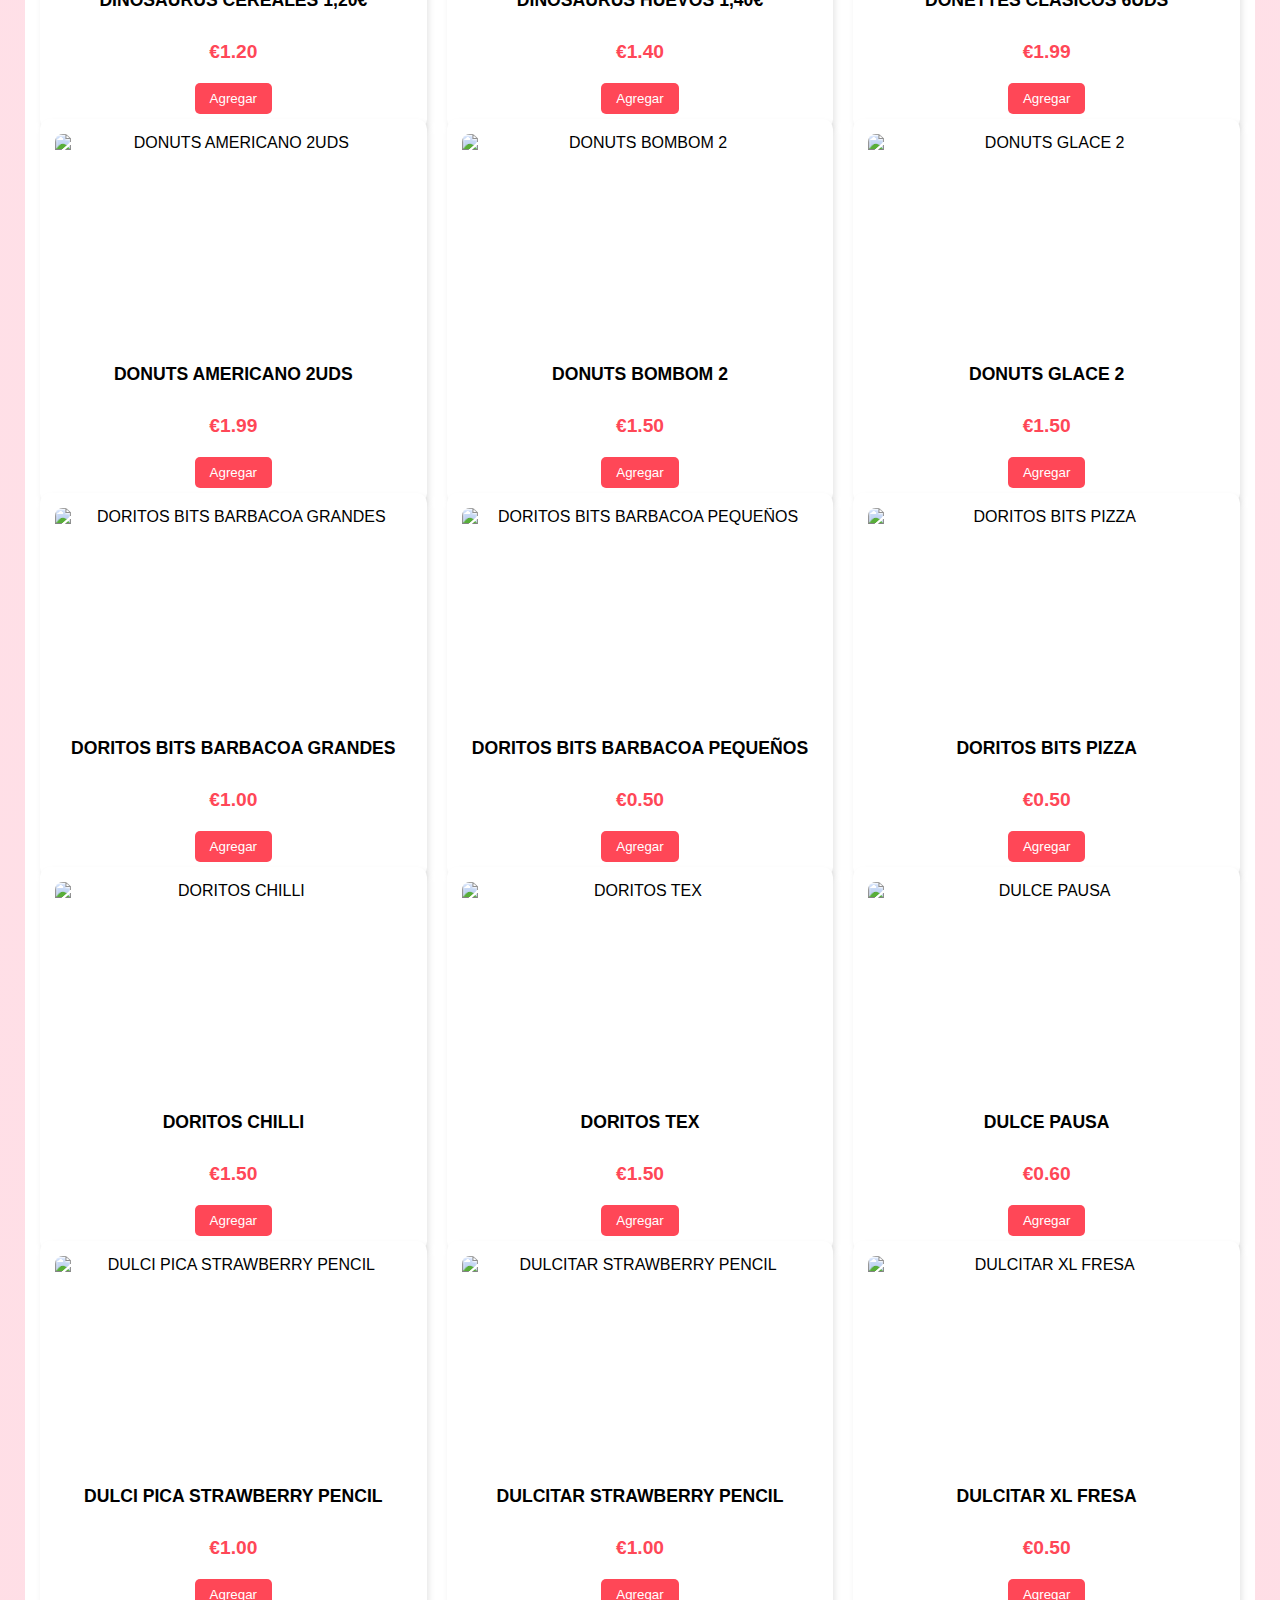
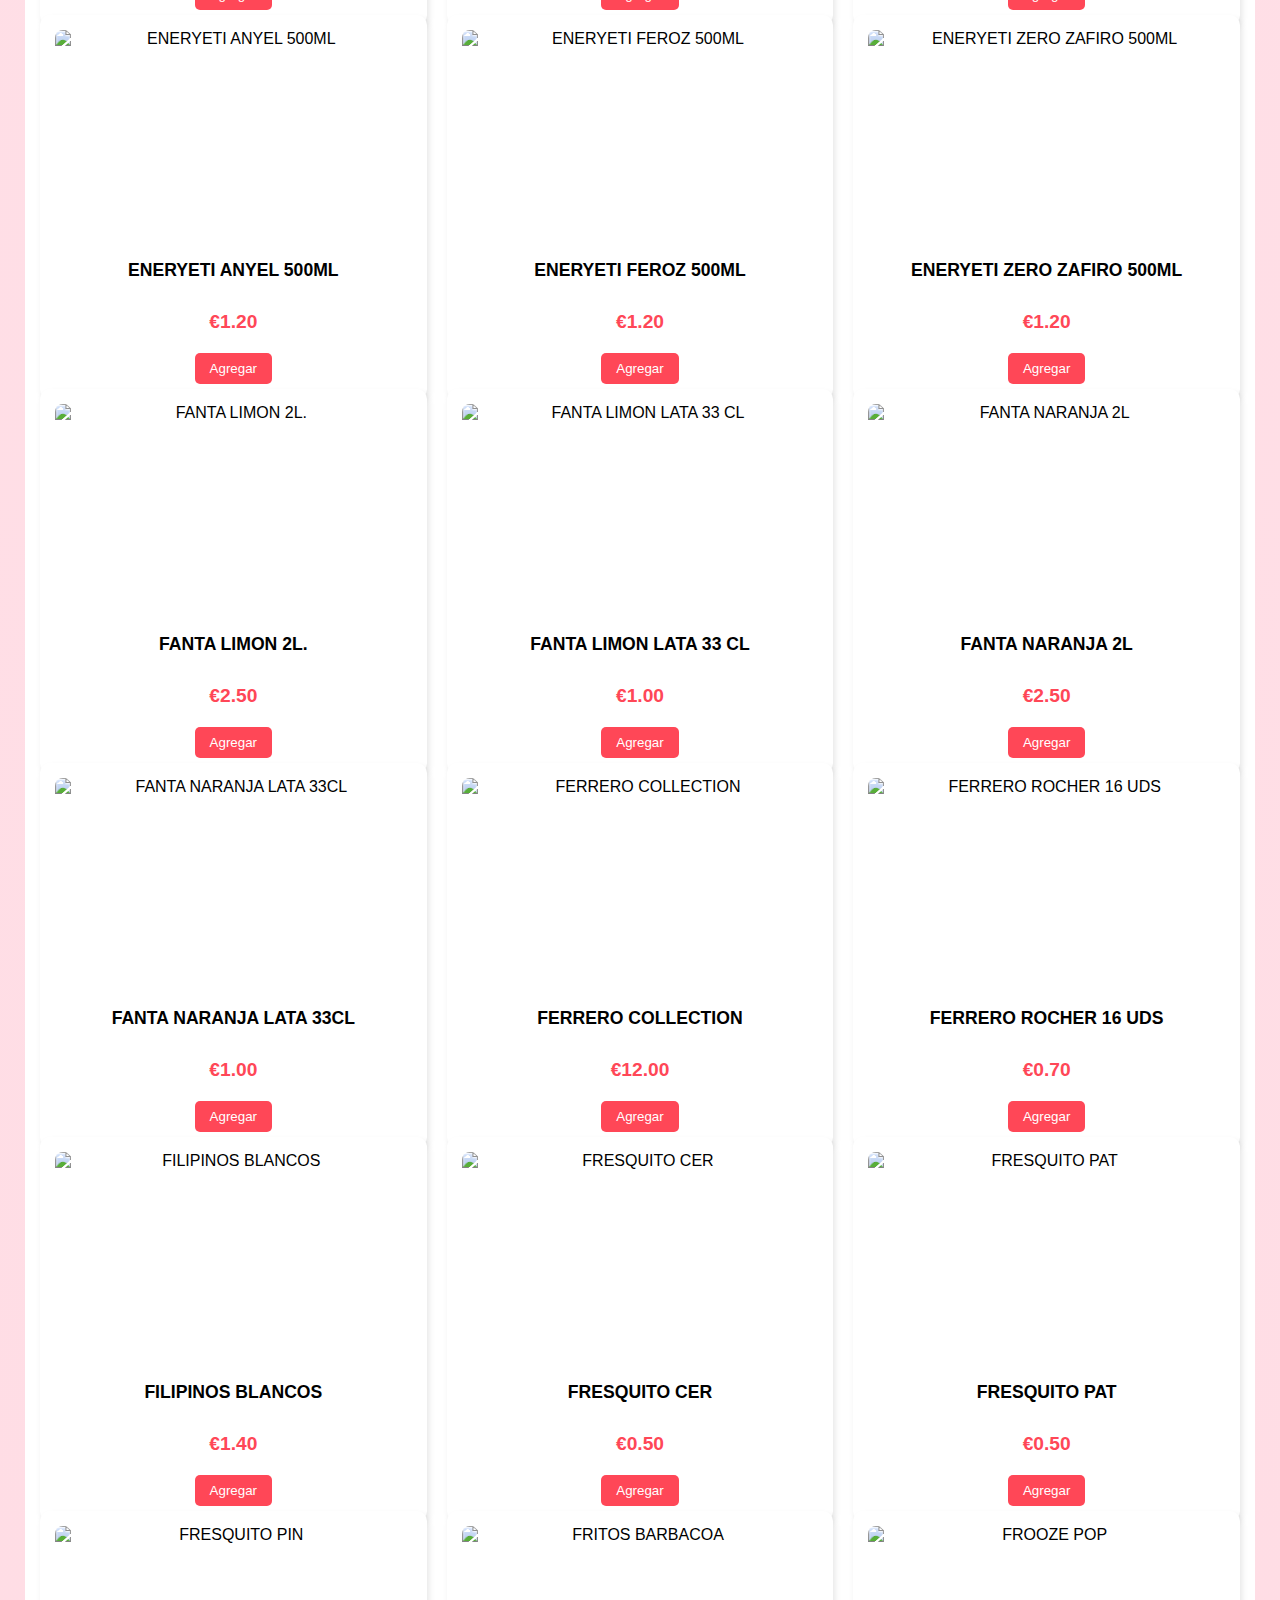
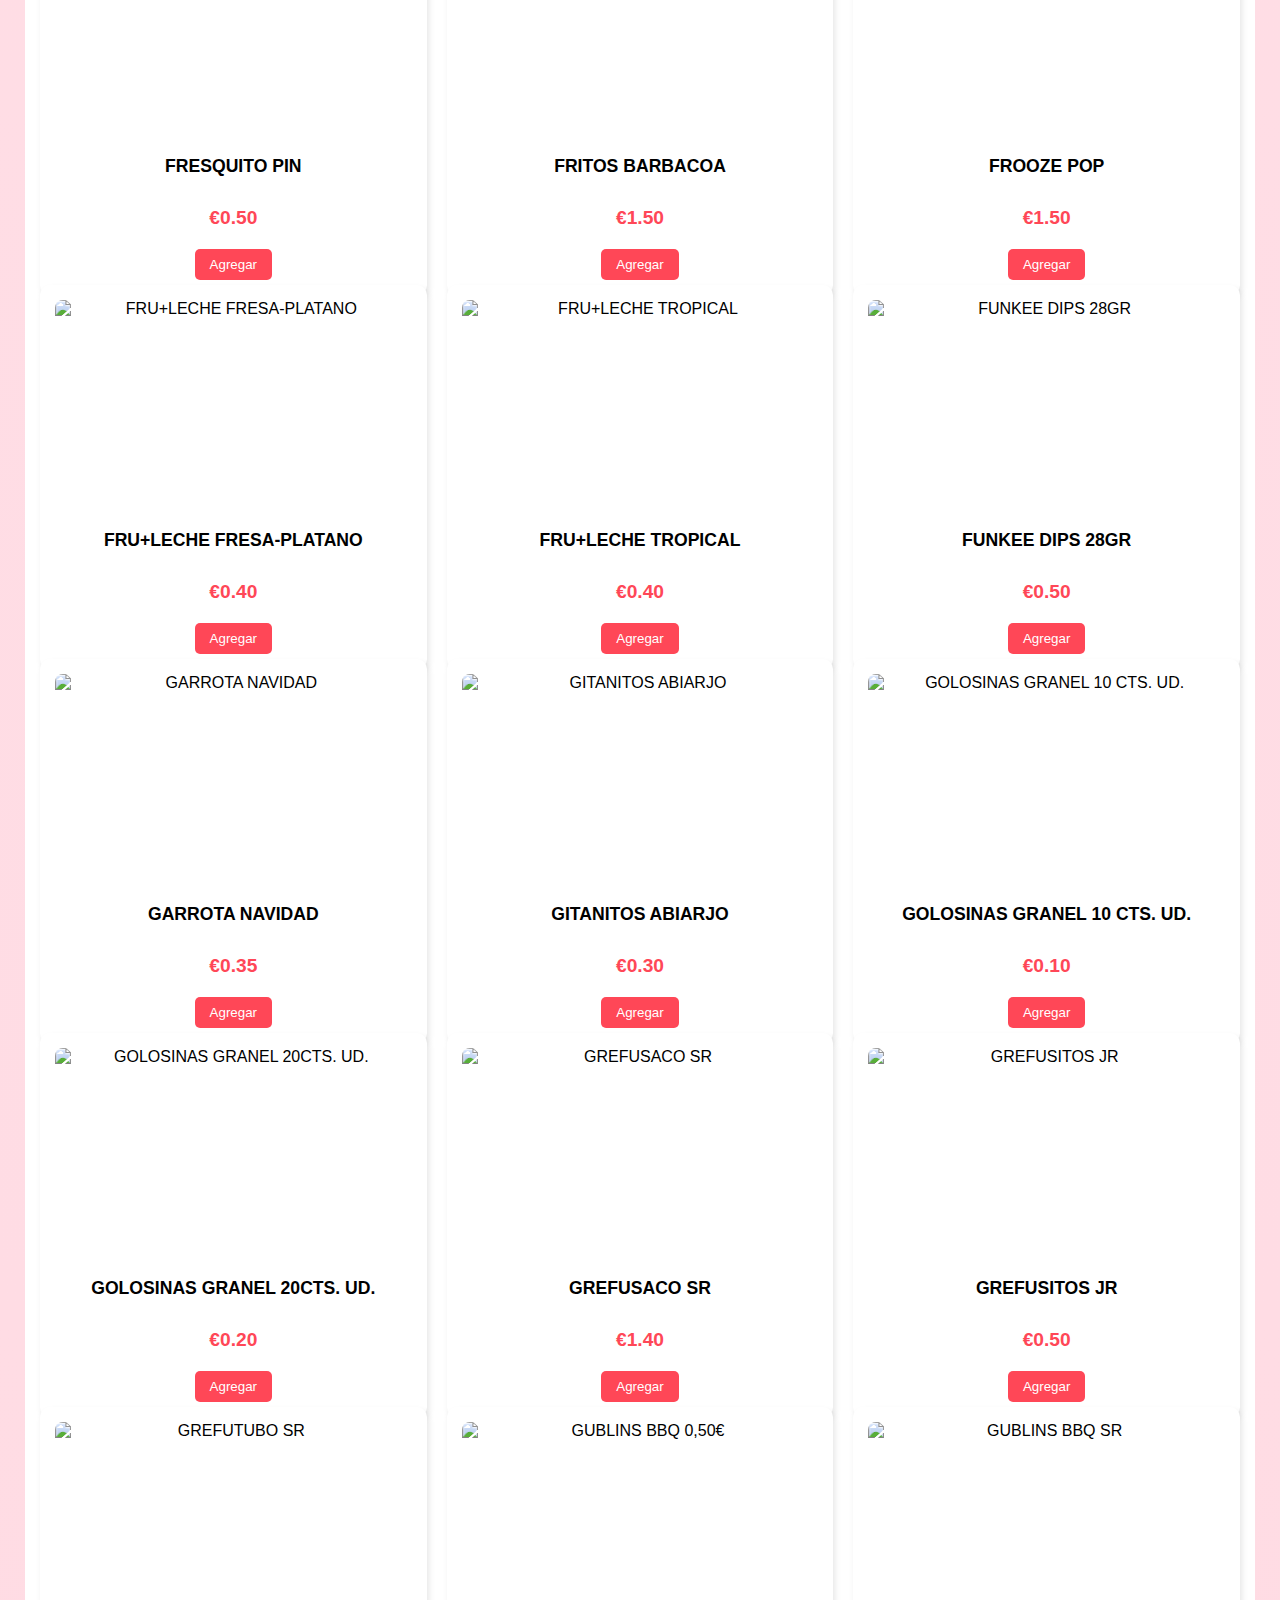
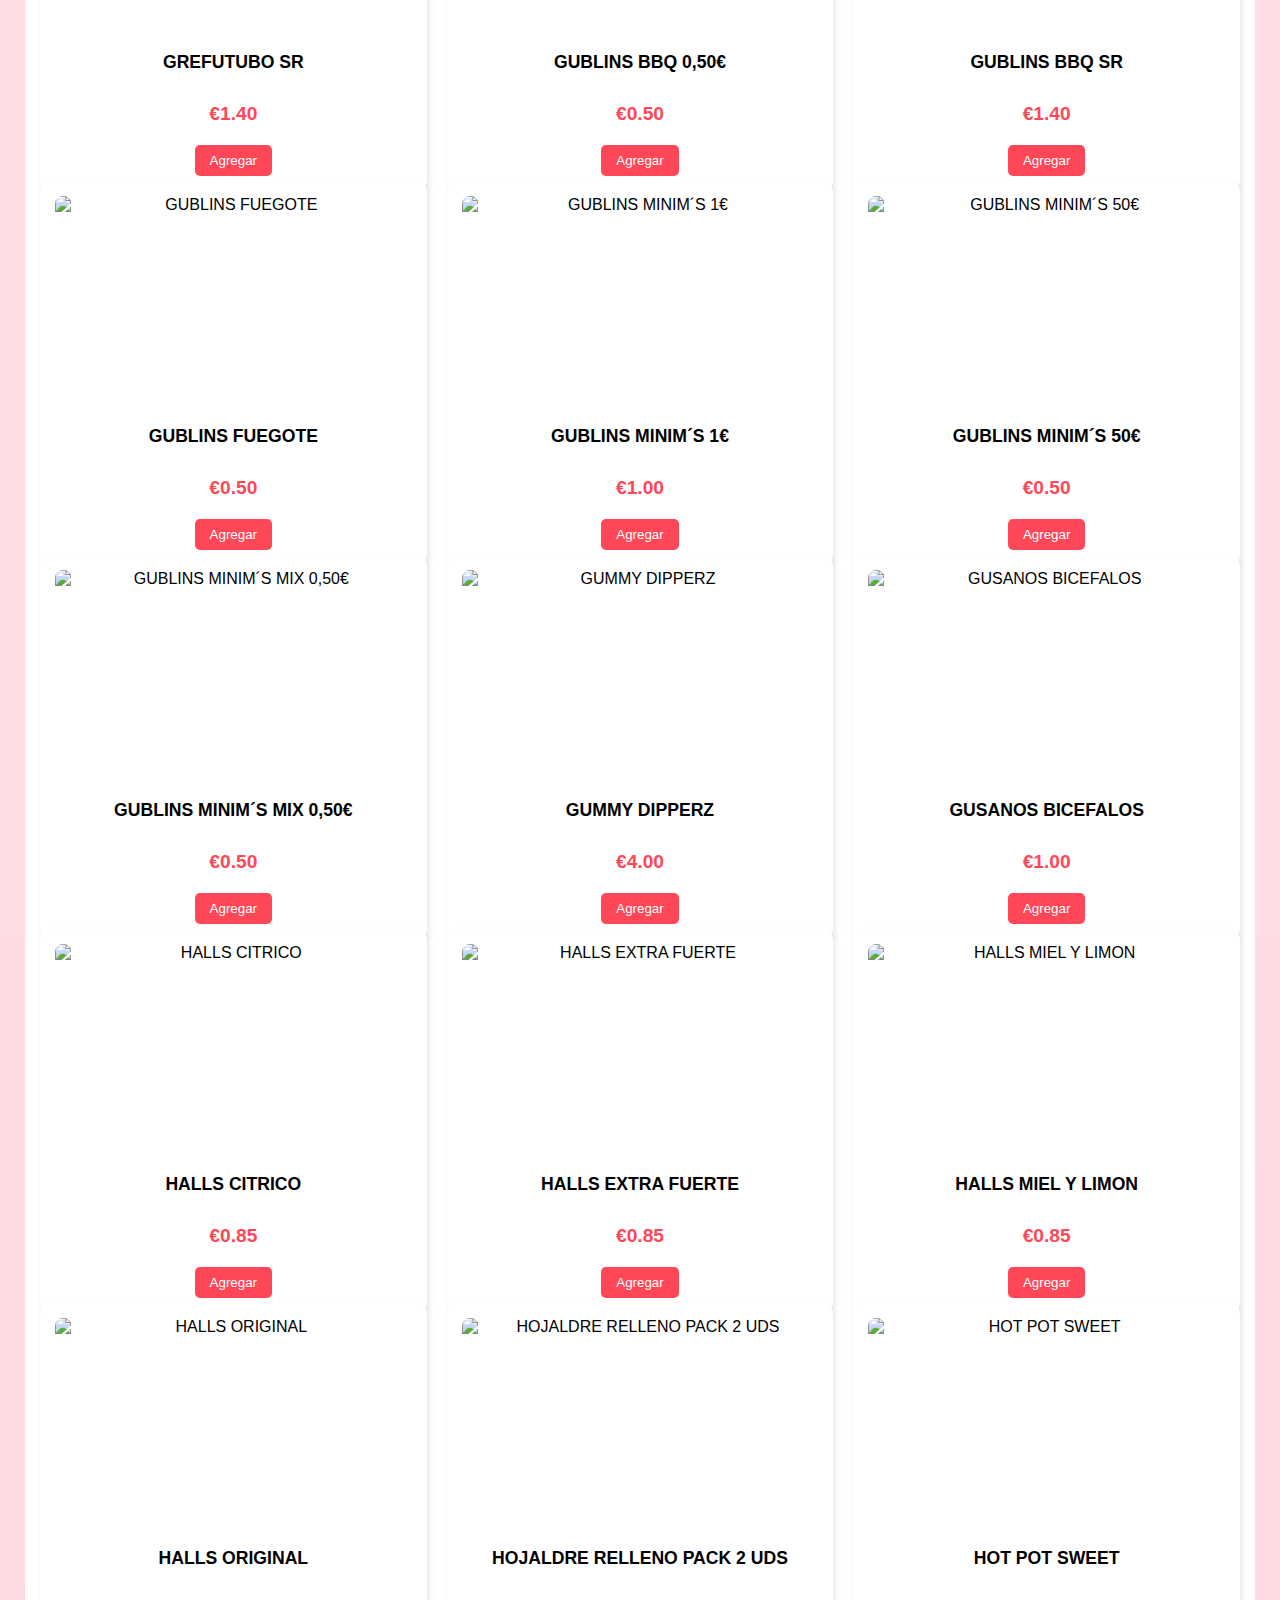
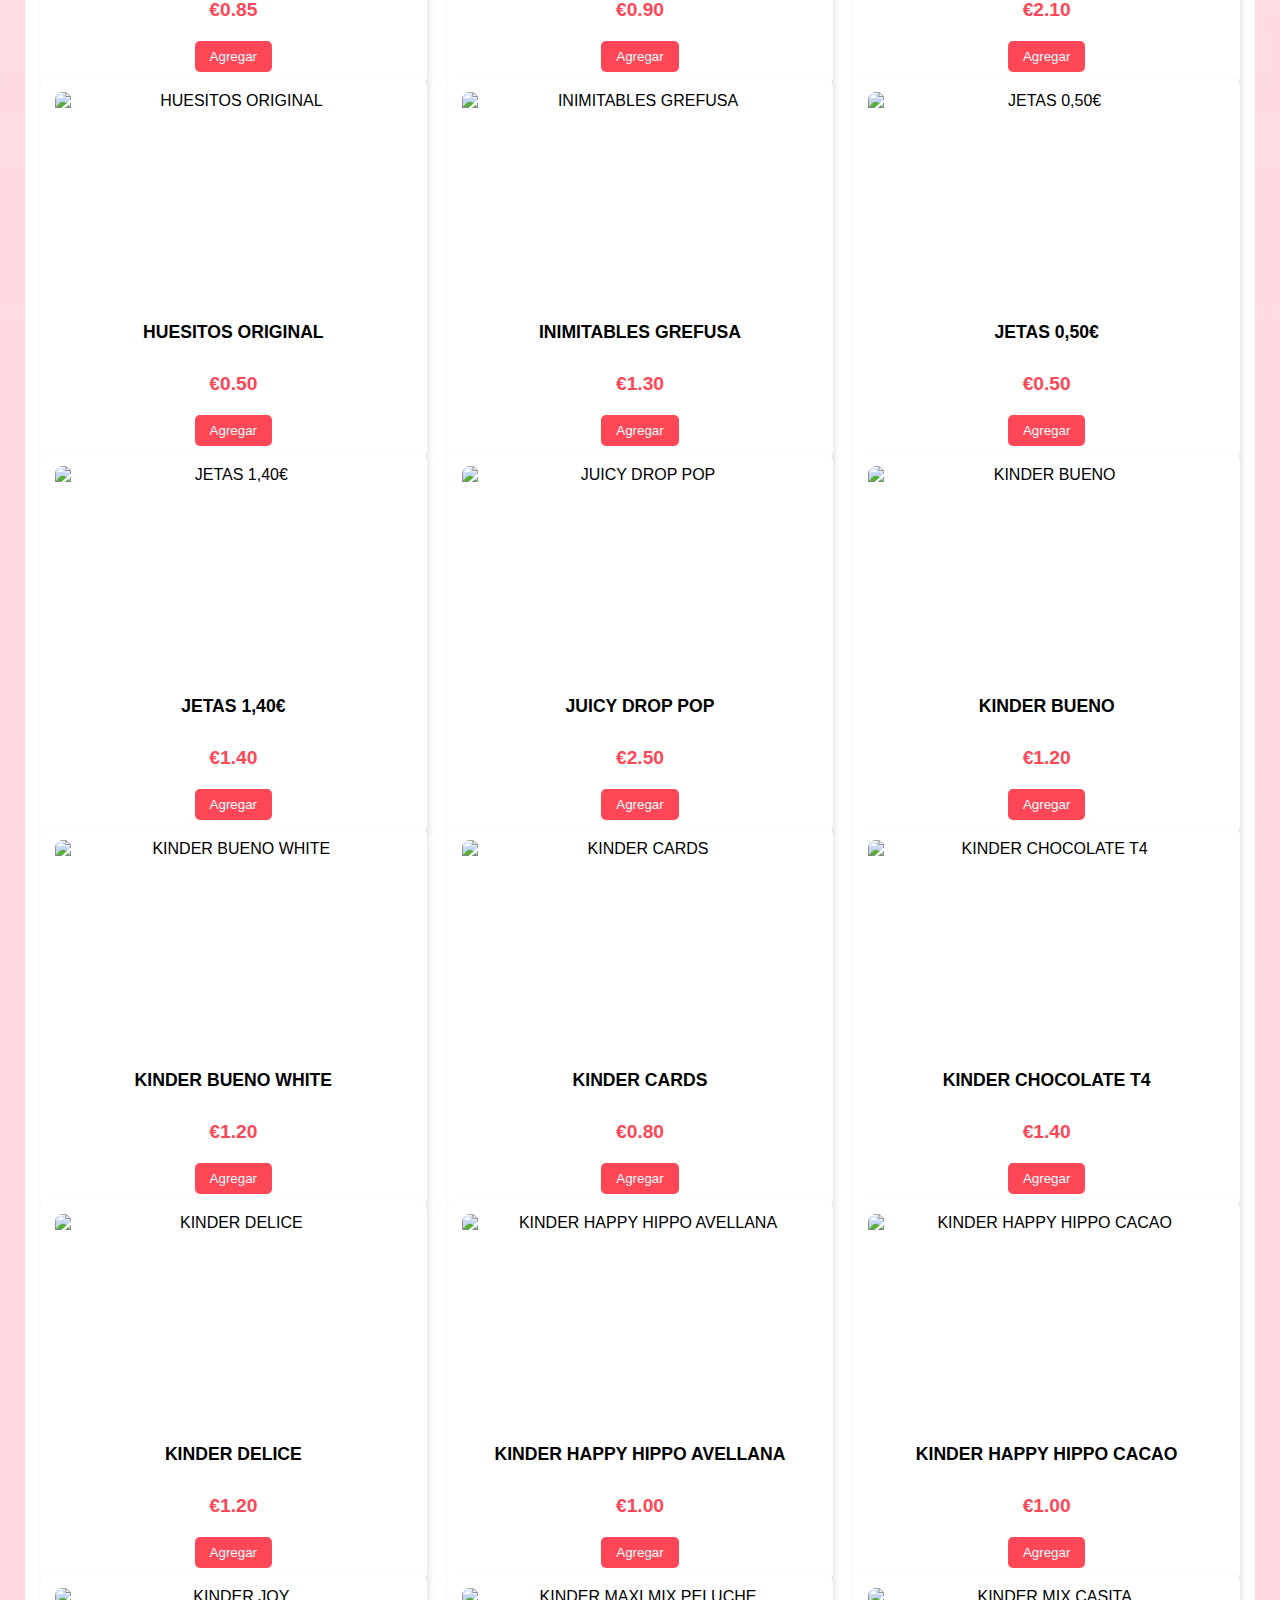
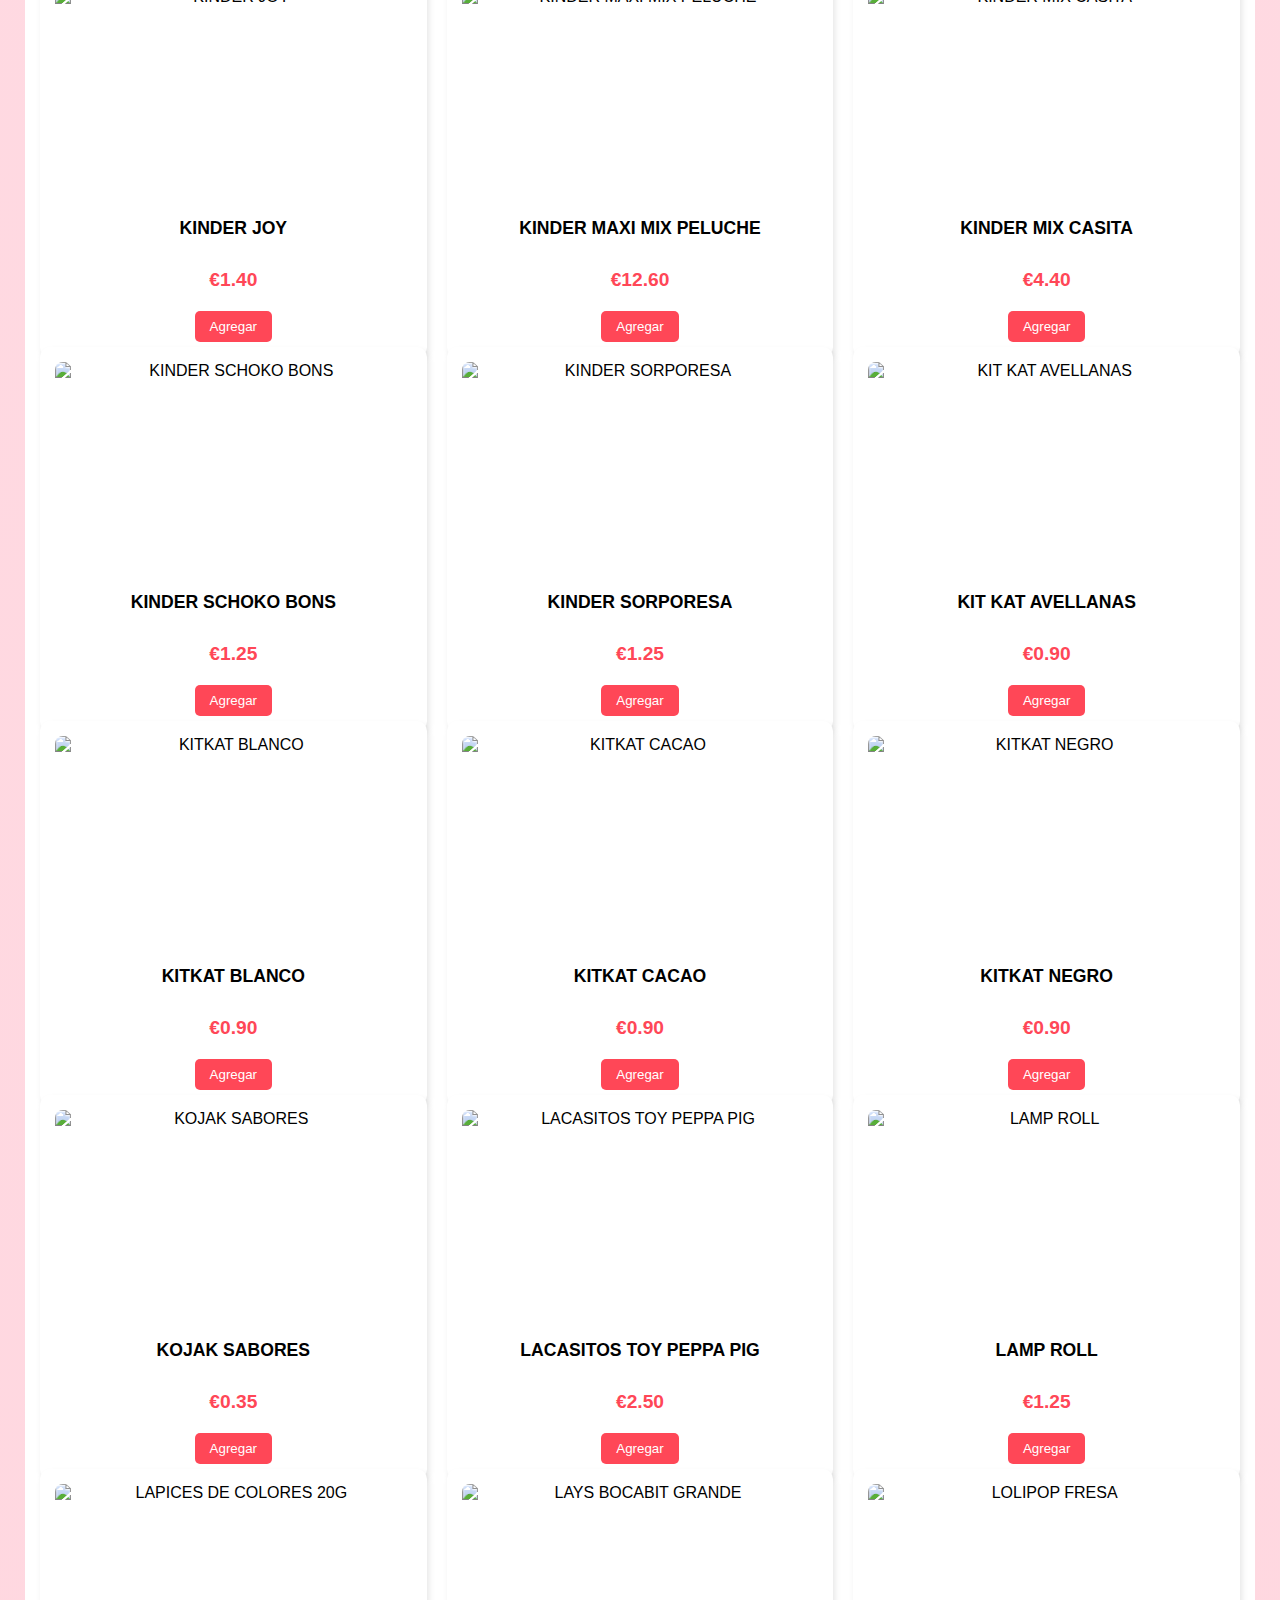
==== commit 644412bc: "Update index.html" ====
--- a/index.html
+++ b/index.html
@@ -21,7 +21,7 @@
             <button onclick="mostrarLista('categorias')">Categorías</button>
             <button onclick="mostrarLista('productos')">Productos</button>
             <button onclick="mostrarLista('carrito')">Carrito
-                <img src="imagenes/carrito-de-compras.png" alt="Carrito" id="iconoCarrito" class="icono-transparente">
+                <img src="https://github.com/nayeib/curso-web/tree/gh-pages/imagenes/carrito-de-compras.png" alt="Carrito" id="iconoCarrito" class="icono-transparente">
                 <span id="notificacionCarrito"></span>
             </button>
         </nav>
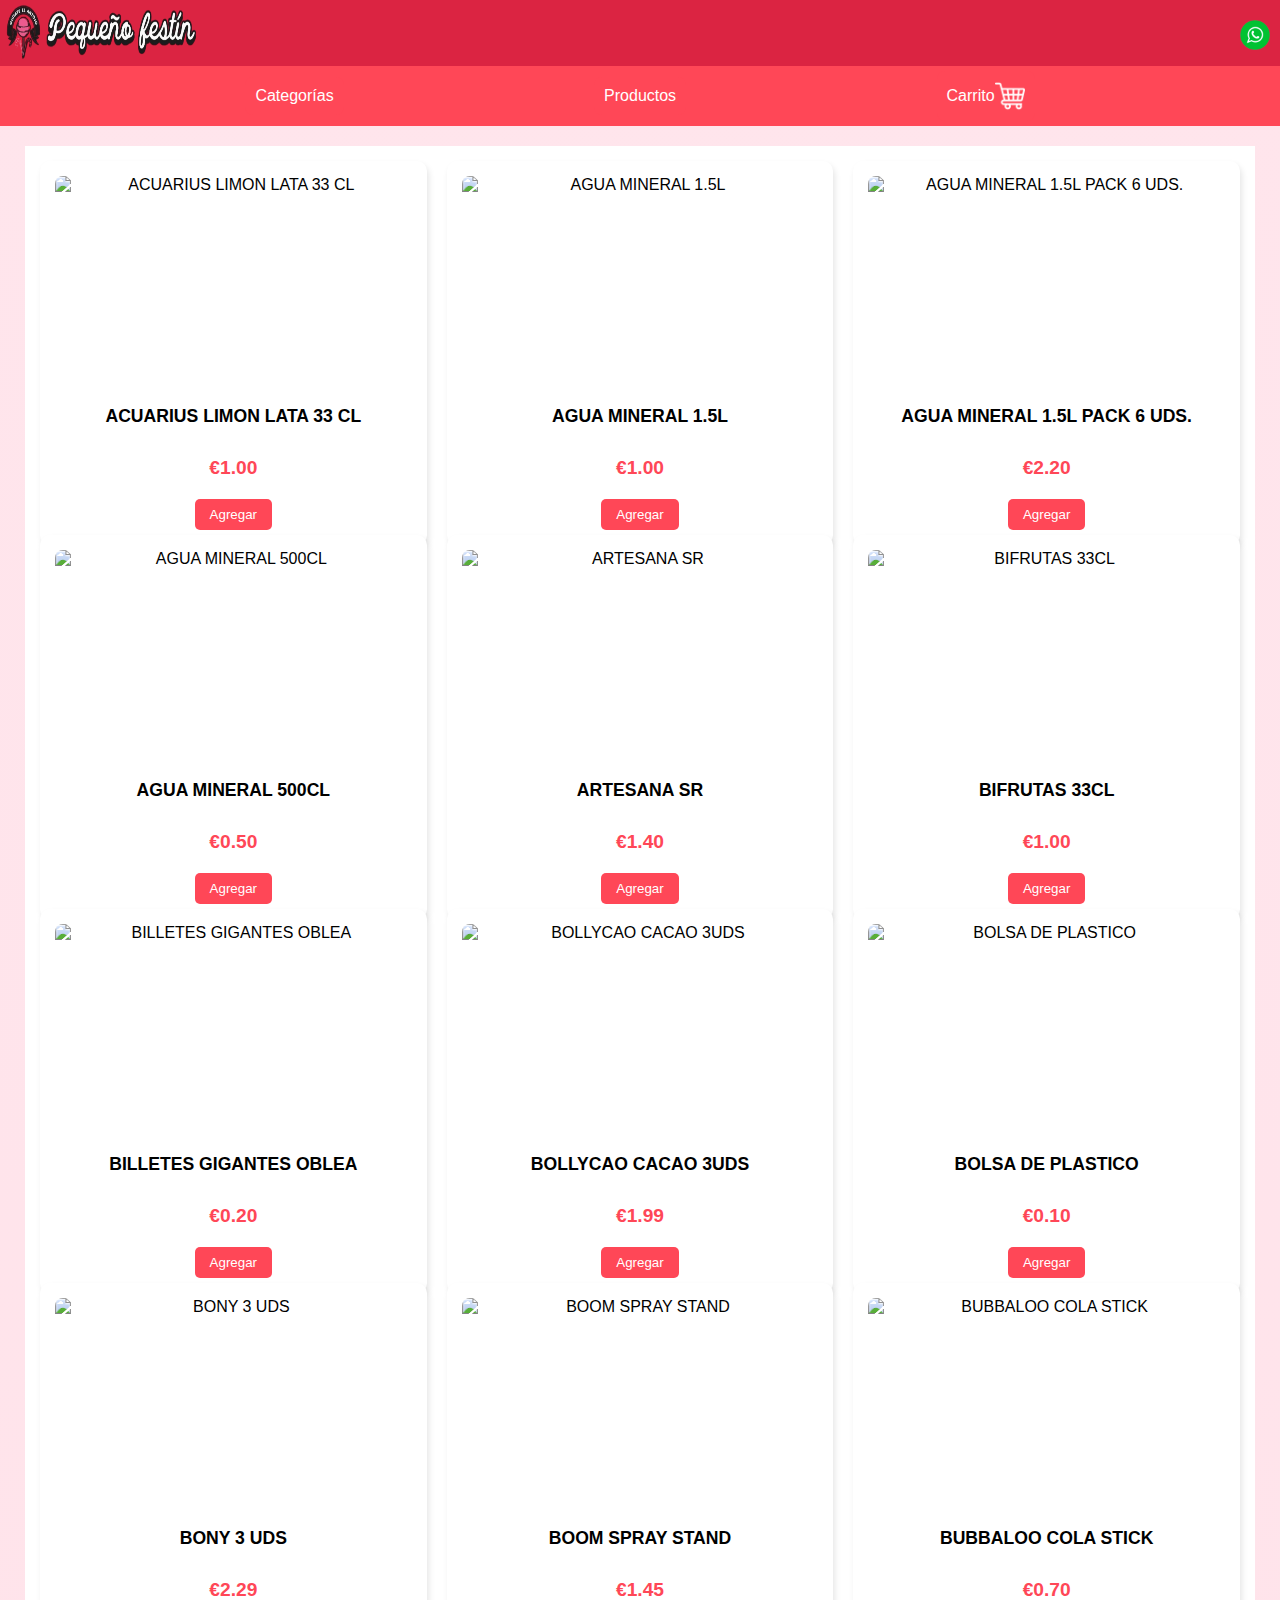
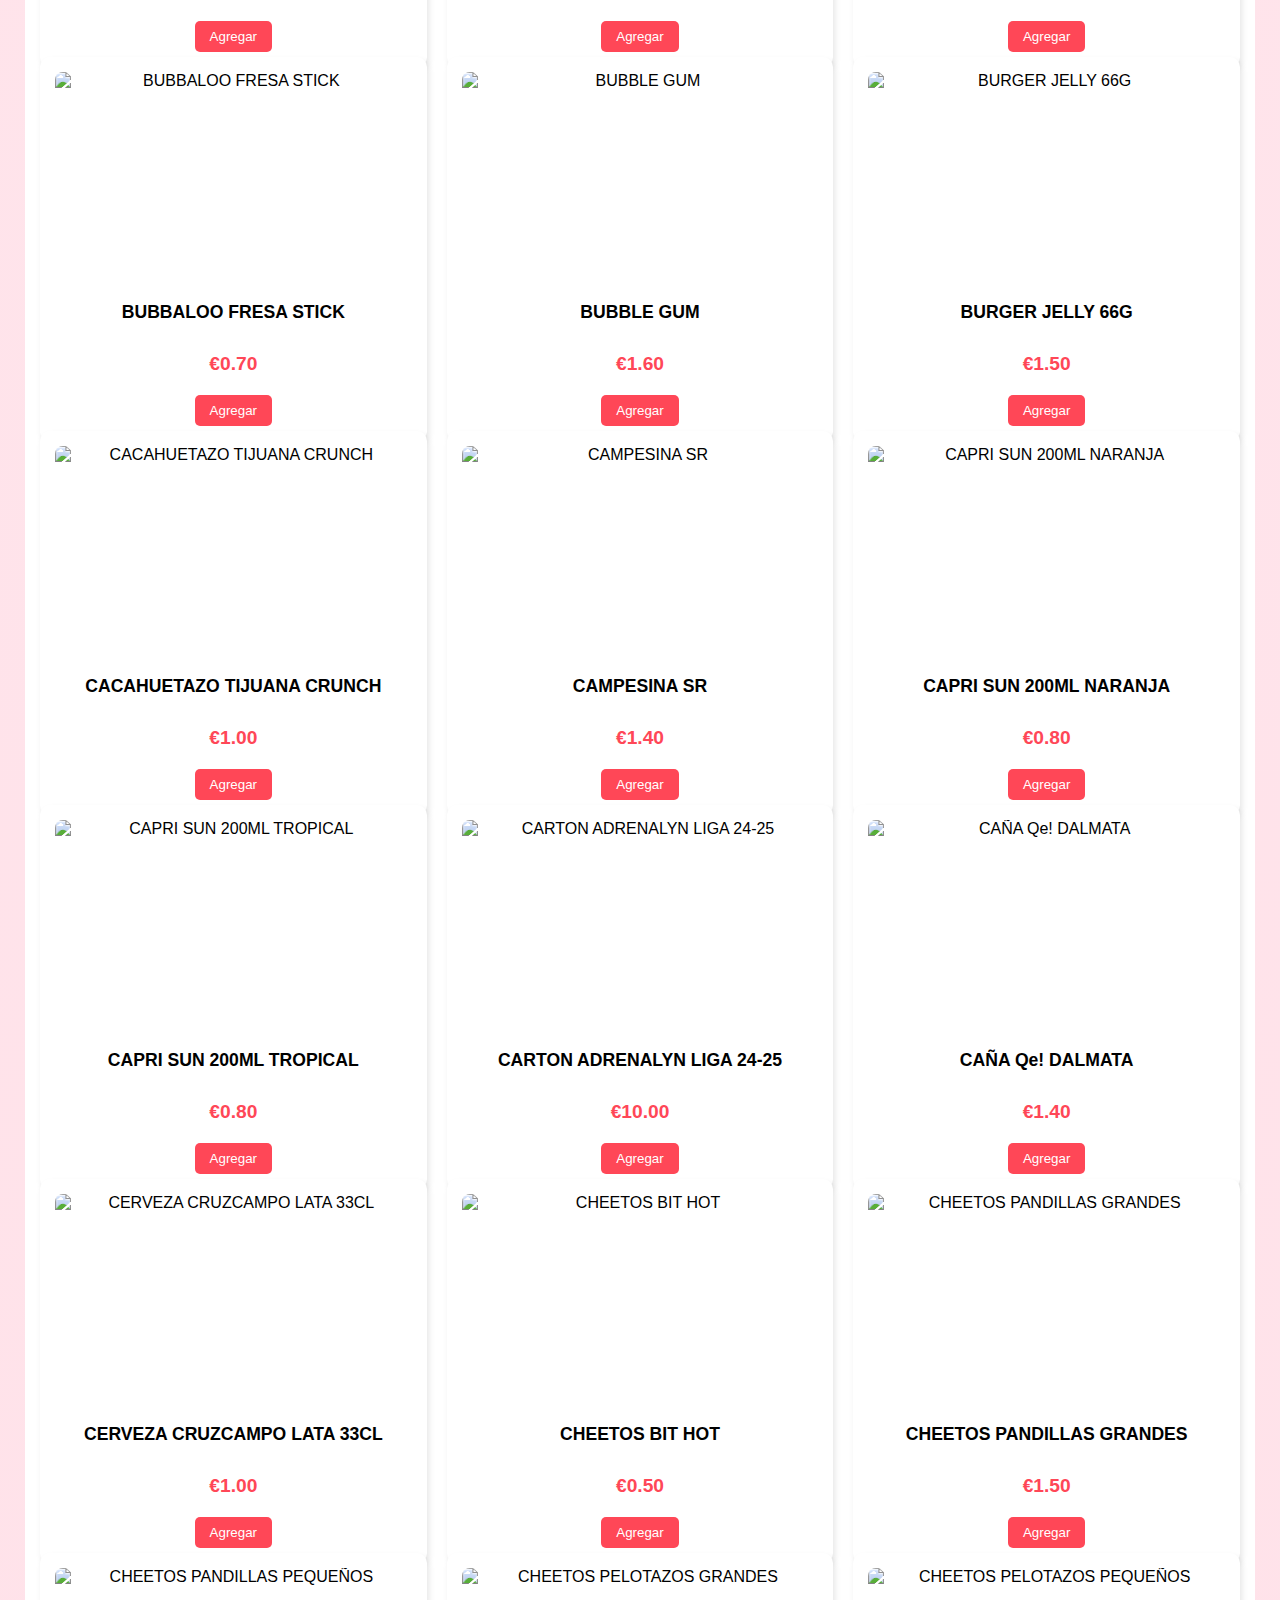
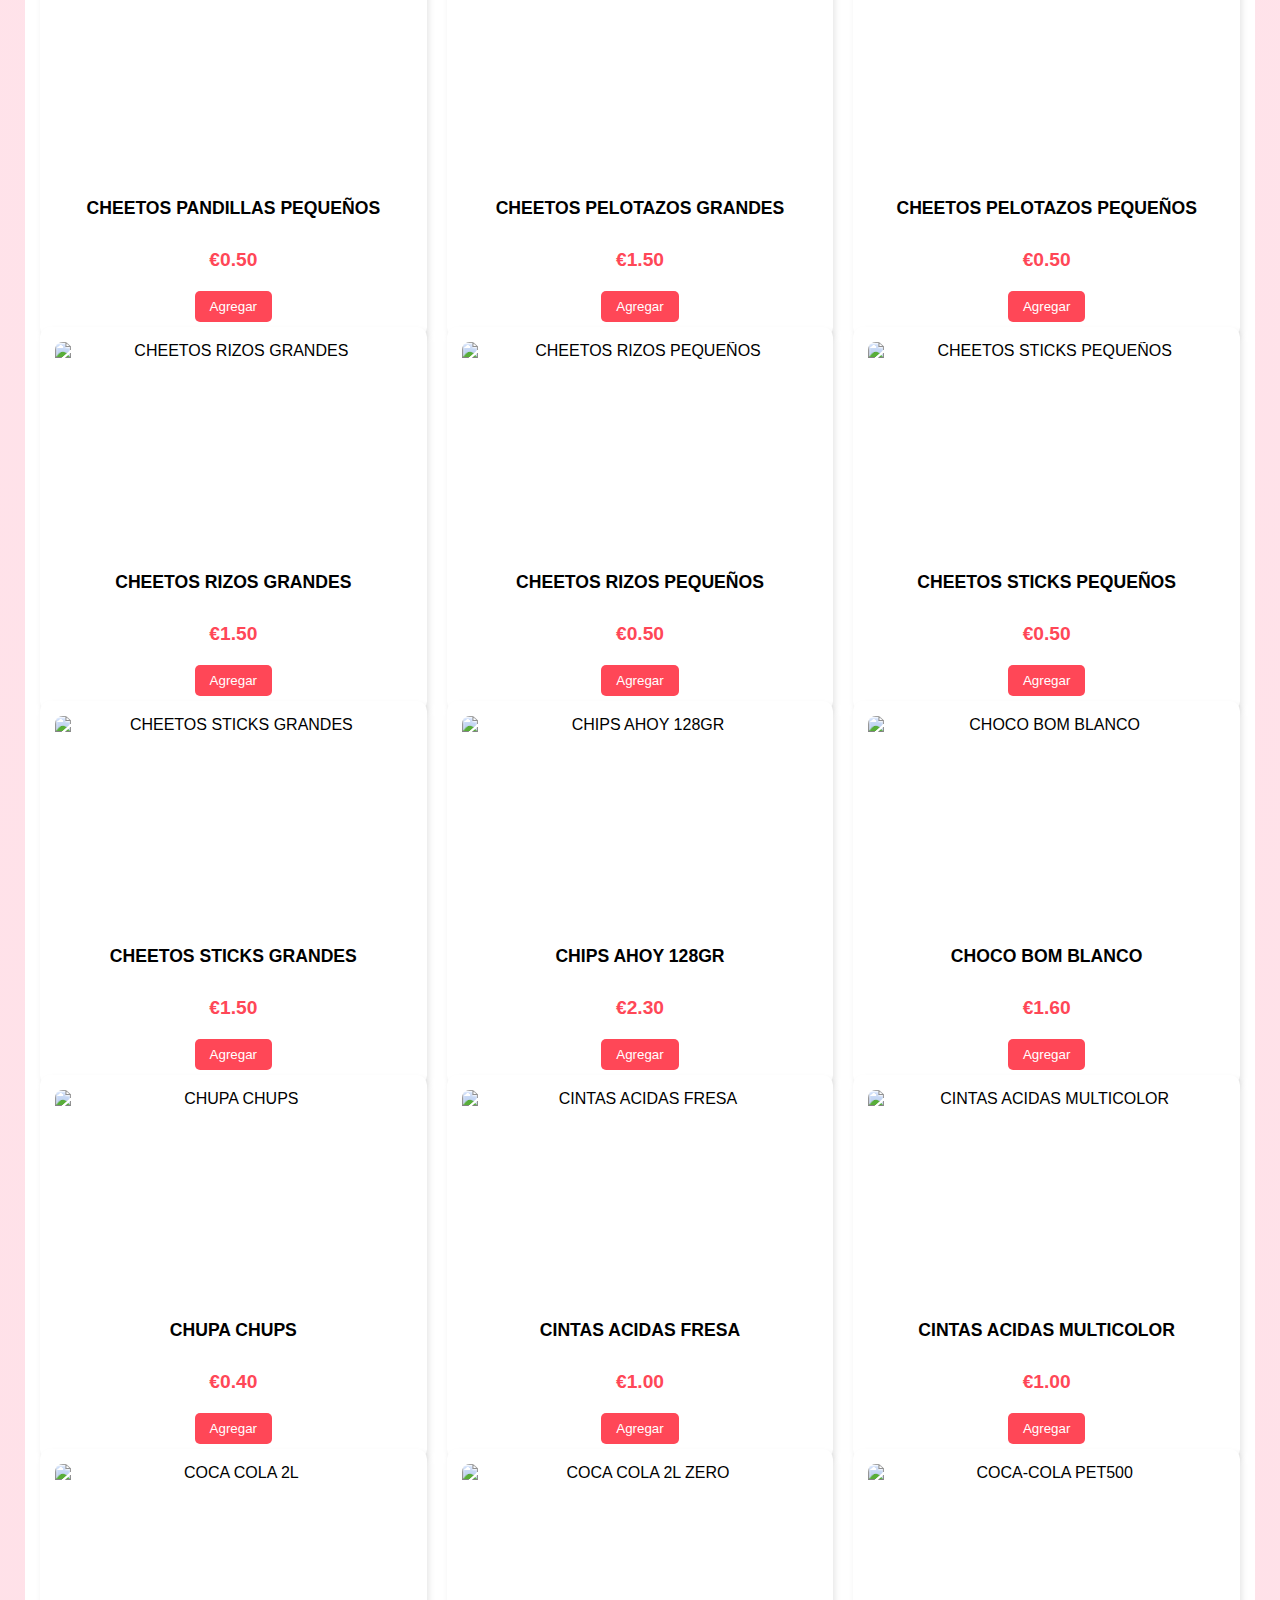
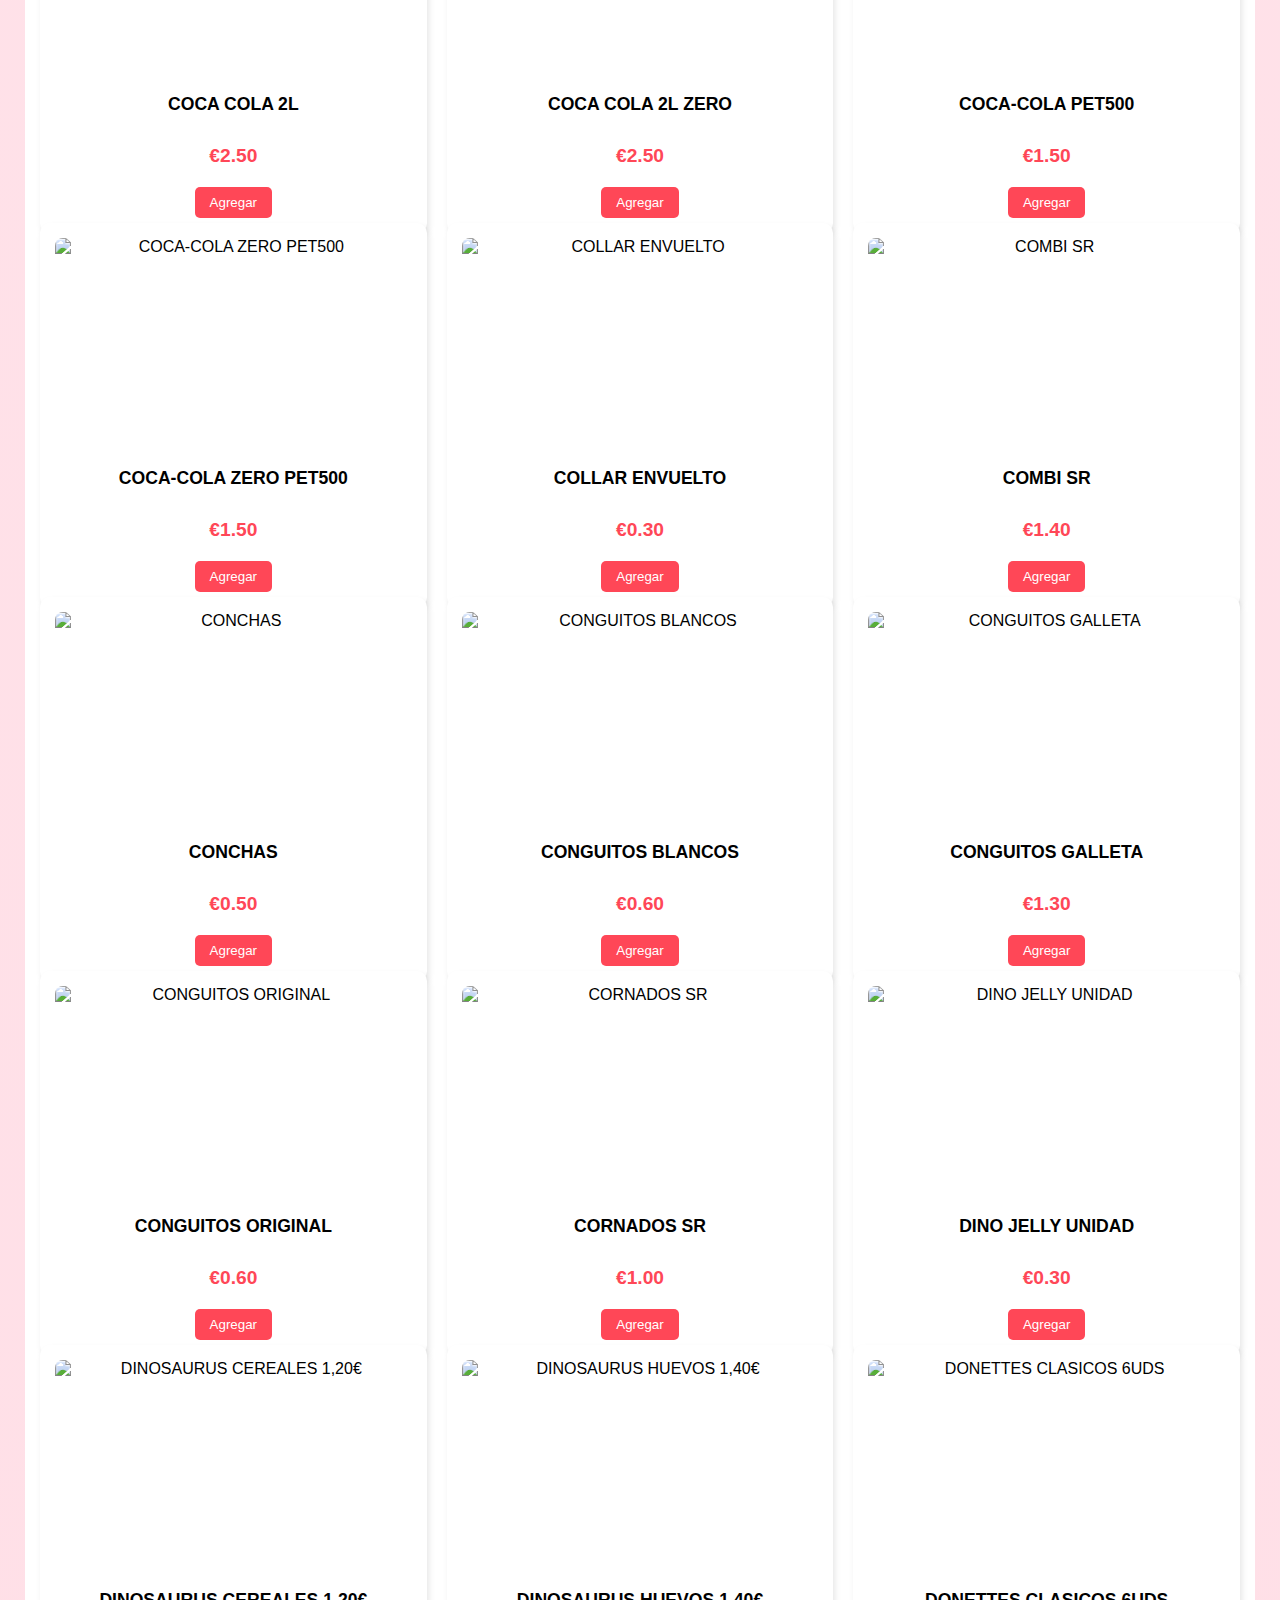
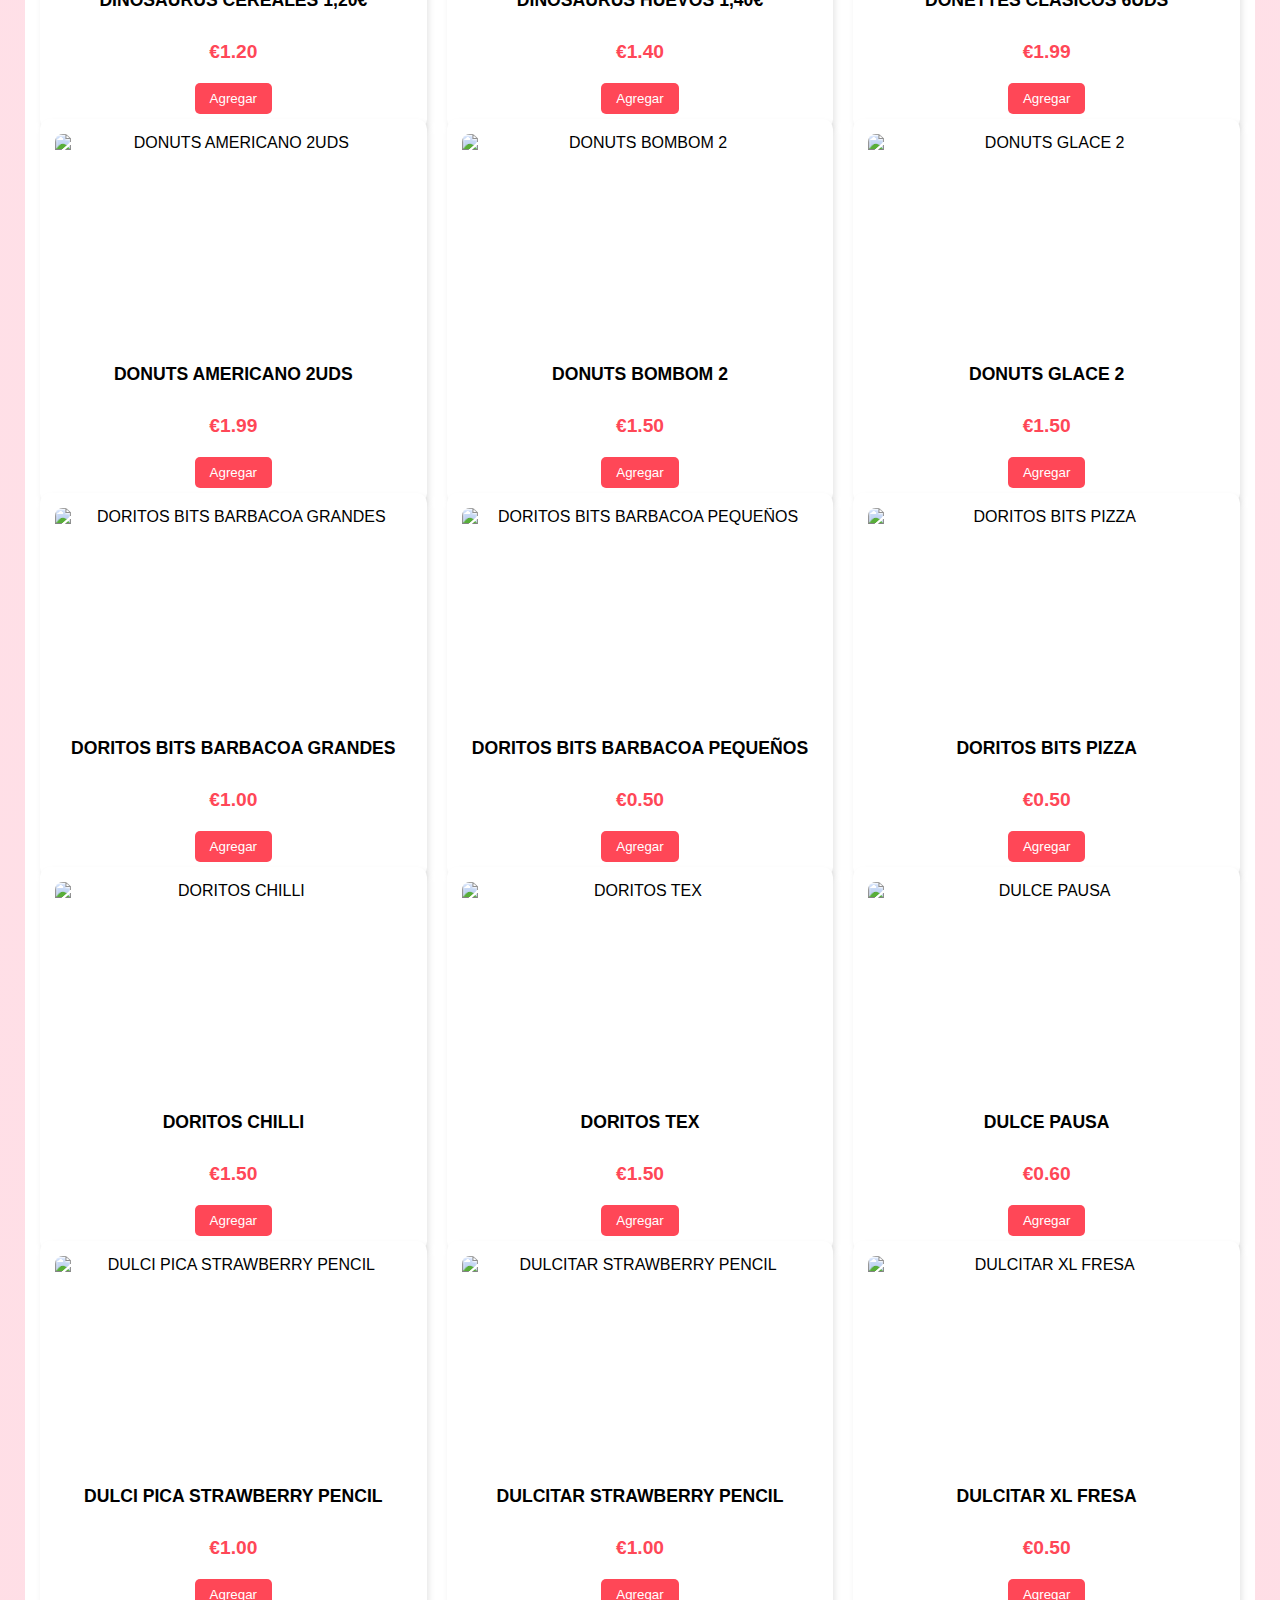
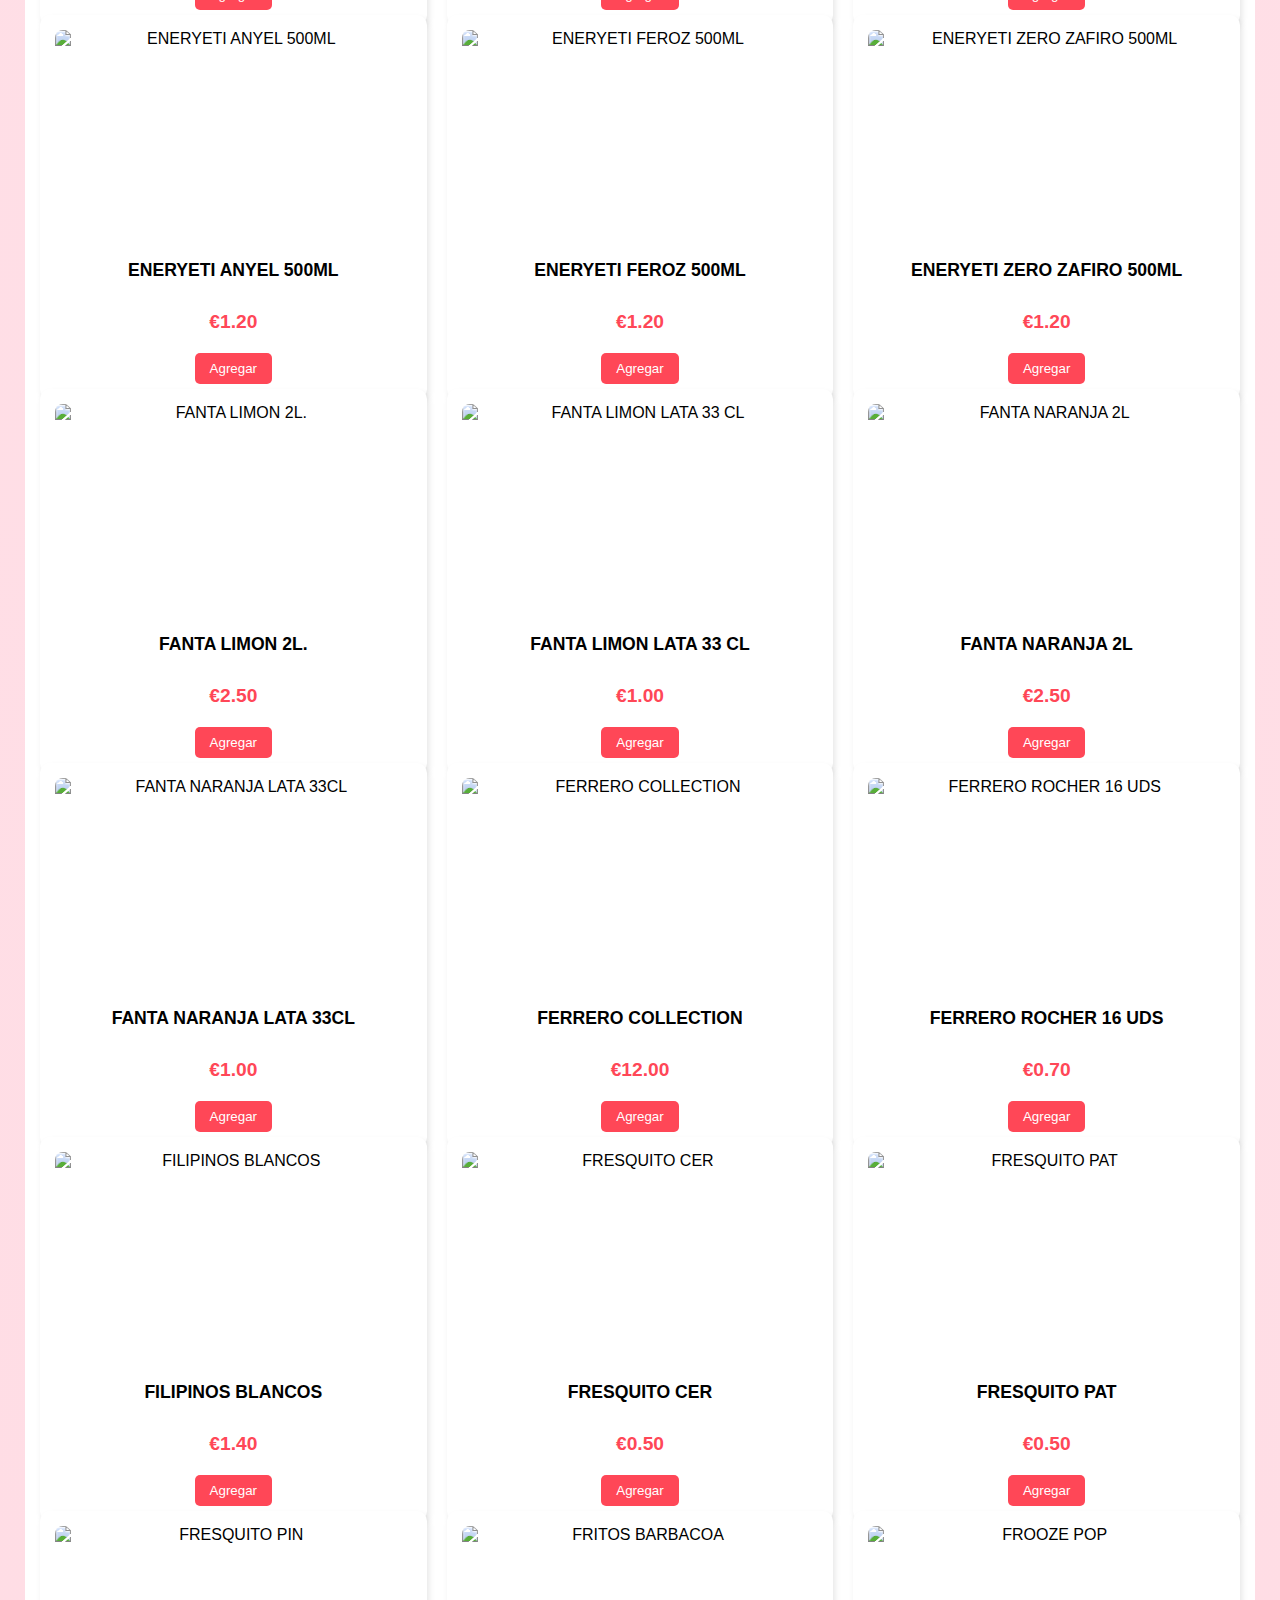
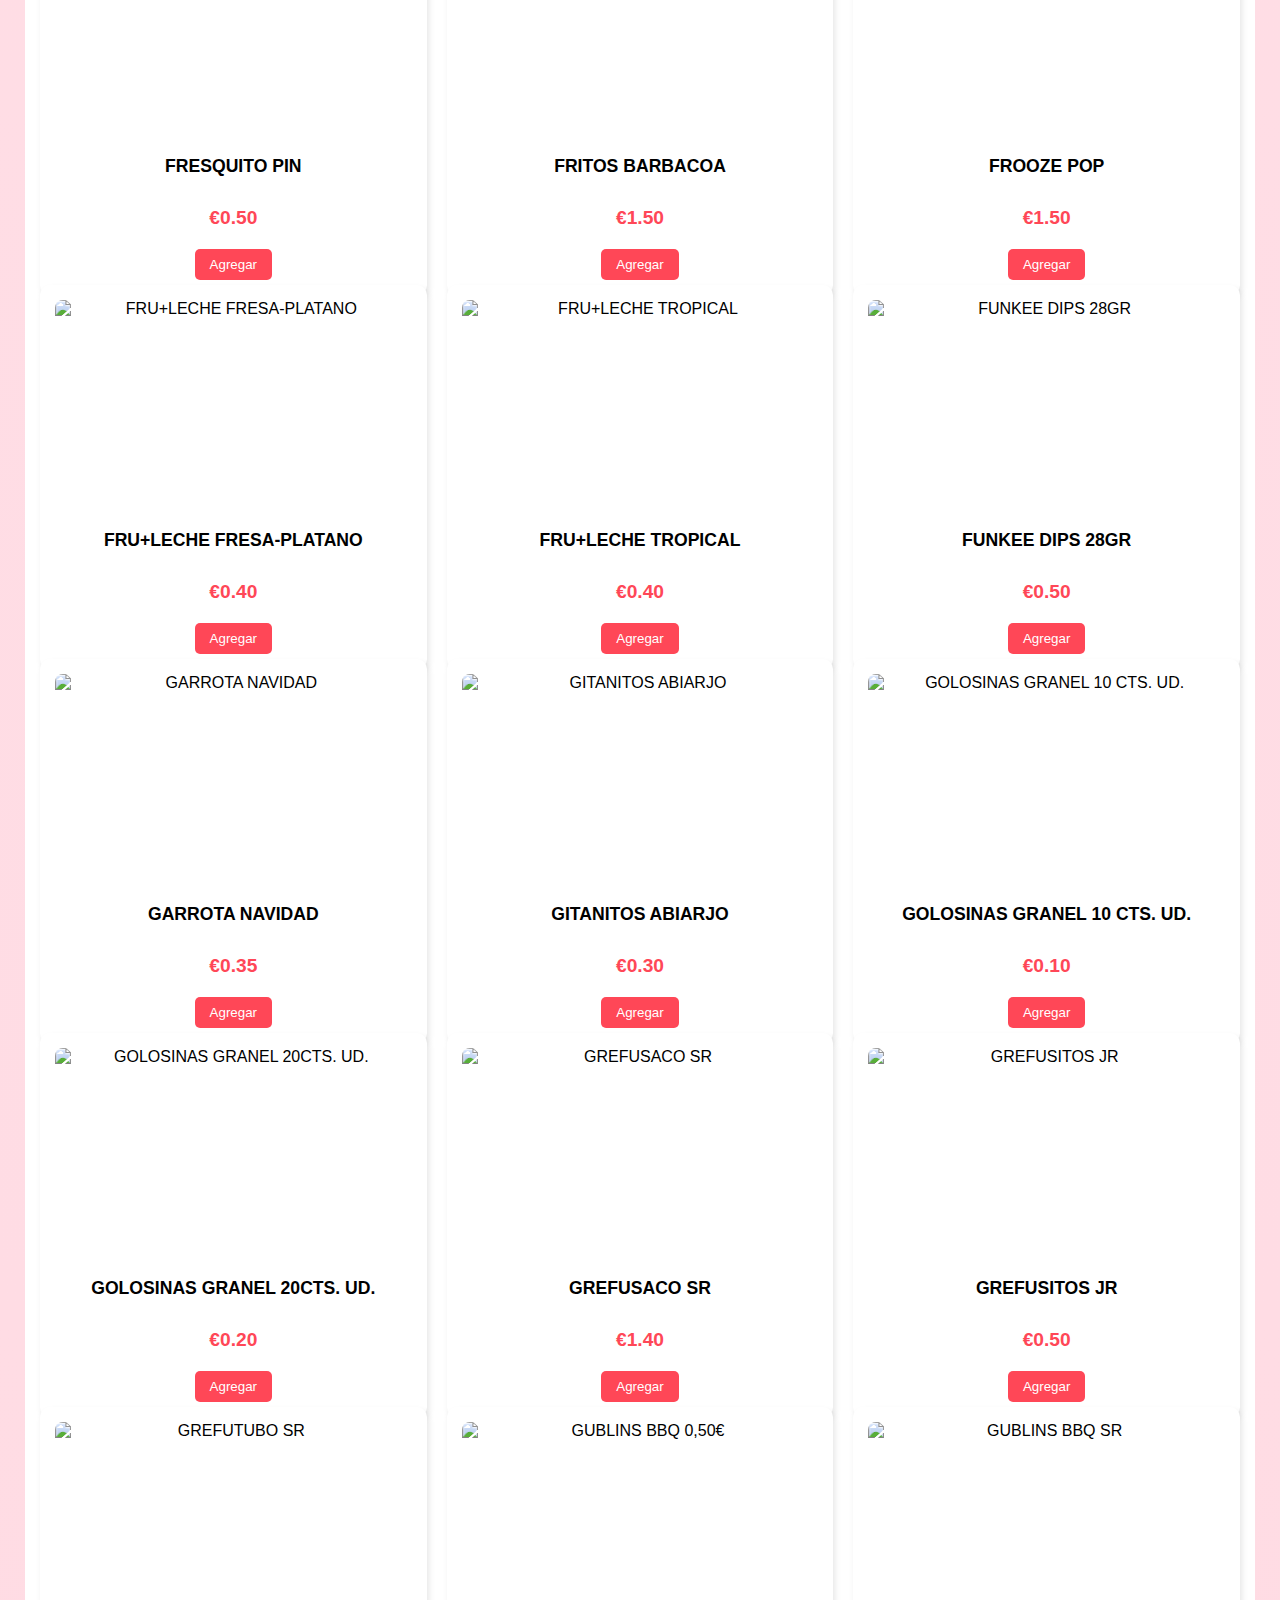
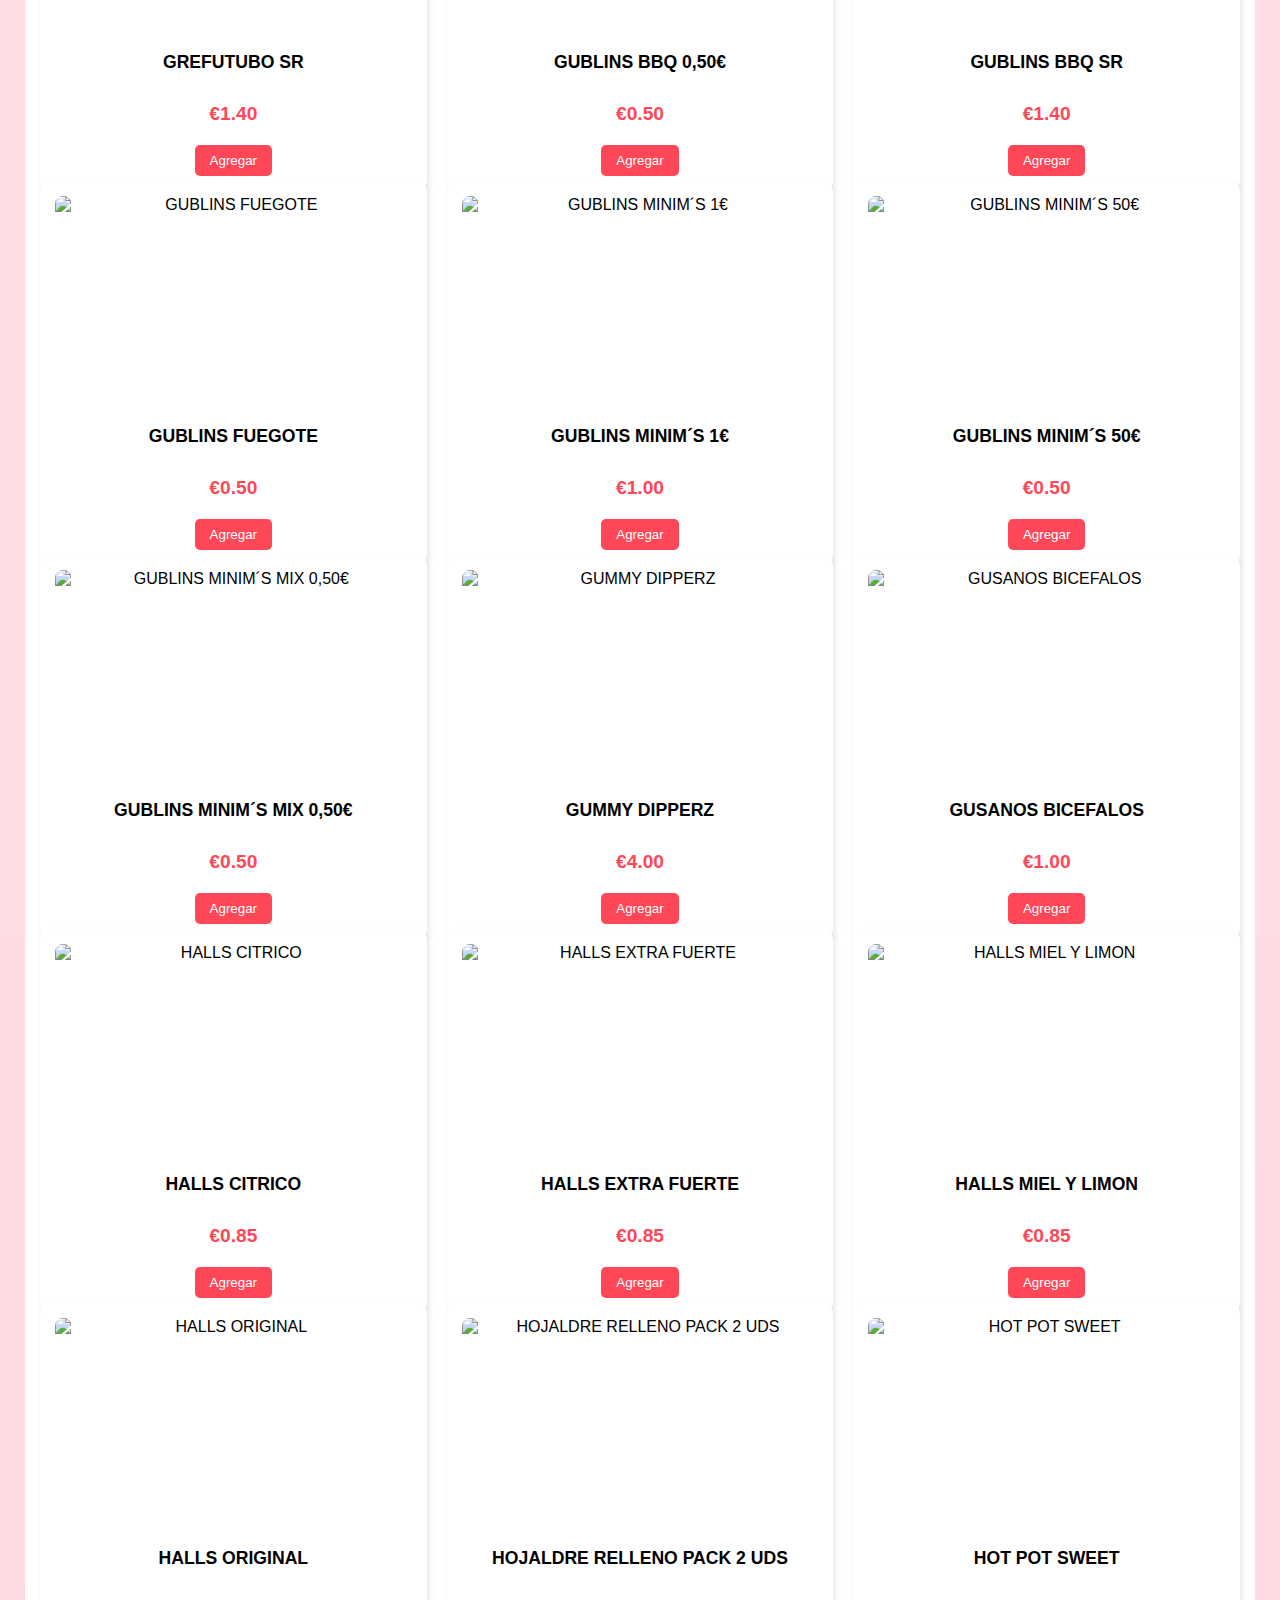
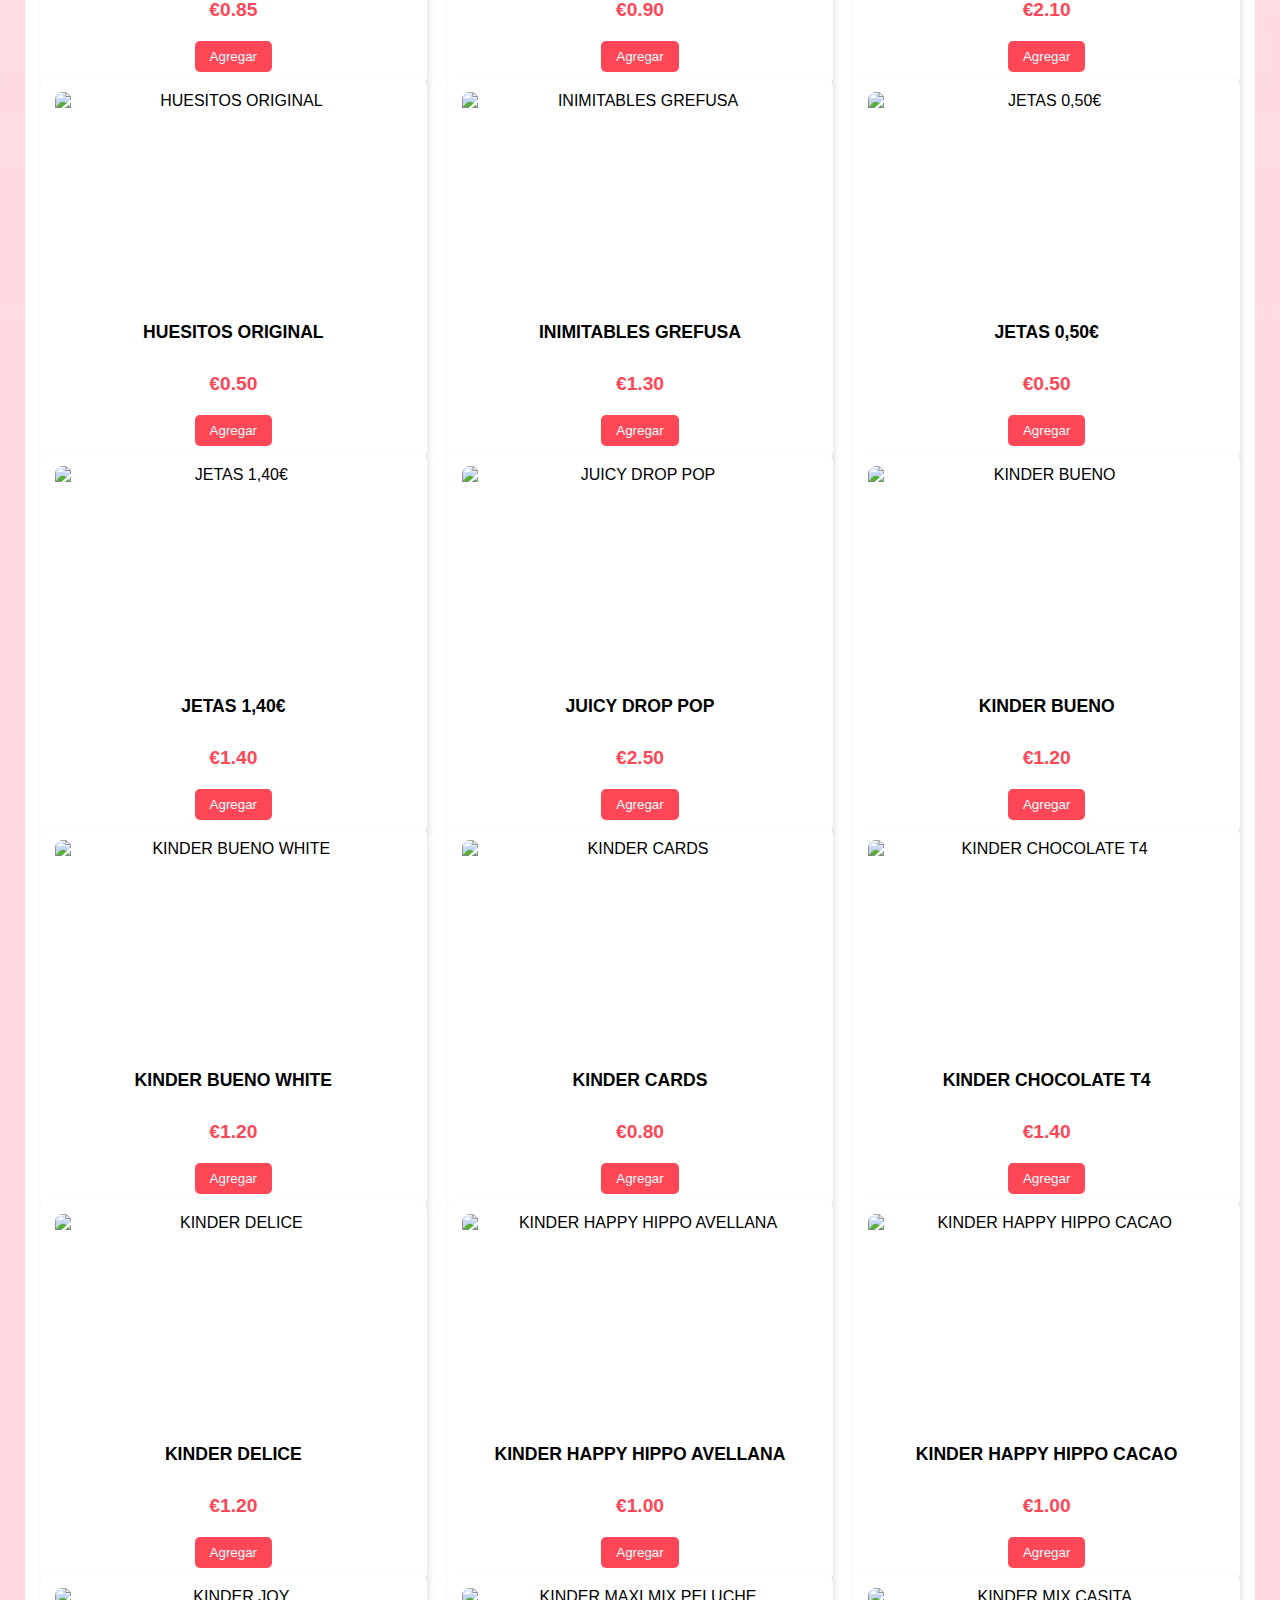
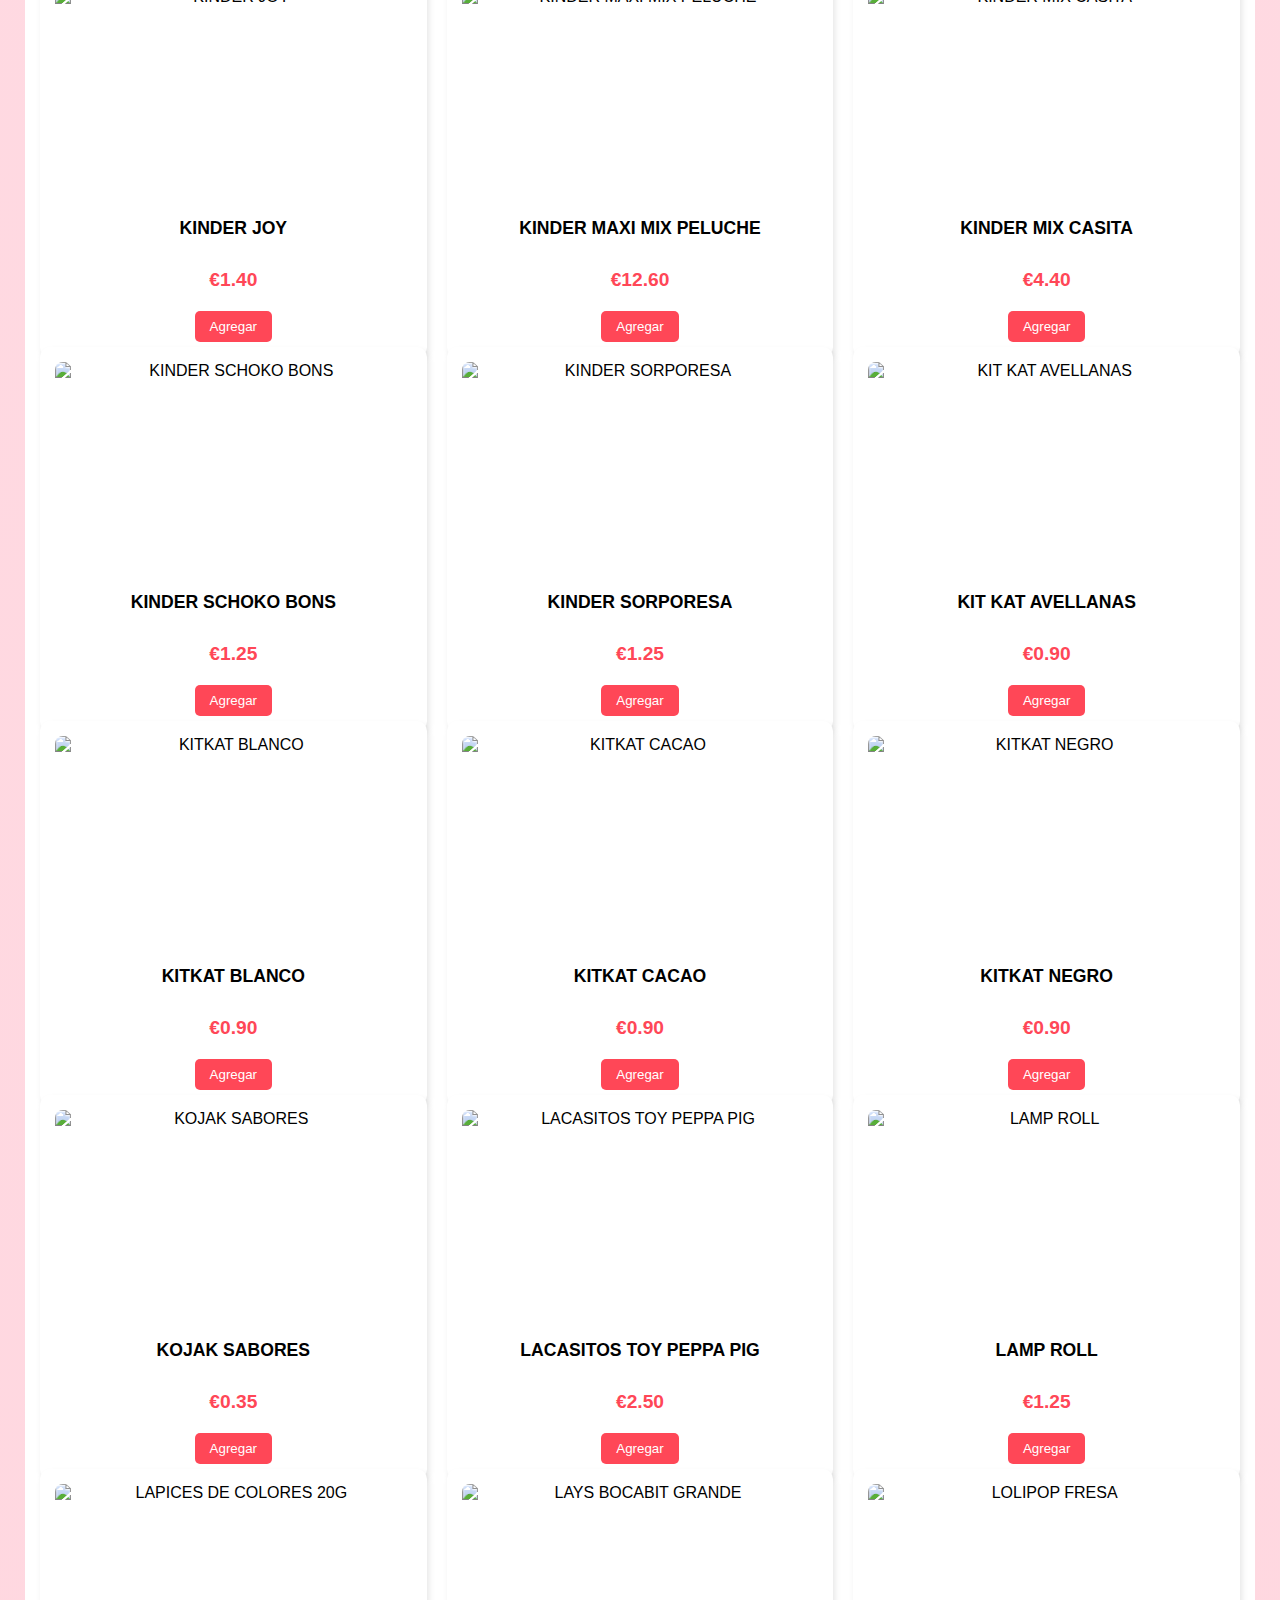
==== commit 98ae8392: "Update index.html" ====
--- a/index.html
+++ b/index.html
@@ -21,7 +21,7 @@
             <button onclick="mostrarLista('categorias')">Categorías</button>
             <button onclick="mostrarLista('productos')">Productos</button>
             <button onclick="mostrarLista('carrito')">Carrito
-                <img src="https://github.com/nayeib/curso-web/tree/gh-pages/imagenes/carrito-de-compras.png" alt="Carrito" id="iconoCarrito" class="icono-transparente">
+                <img src="imagenes/carrito-de-compras.png" alt="Carrito" id="iconoCarrito" class="icono-transparente">
                 <span id="notificacionCarrito"></span>
             </button>
         </nav>
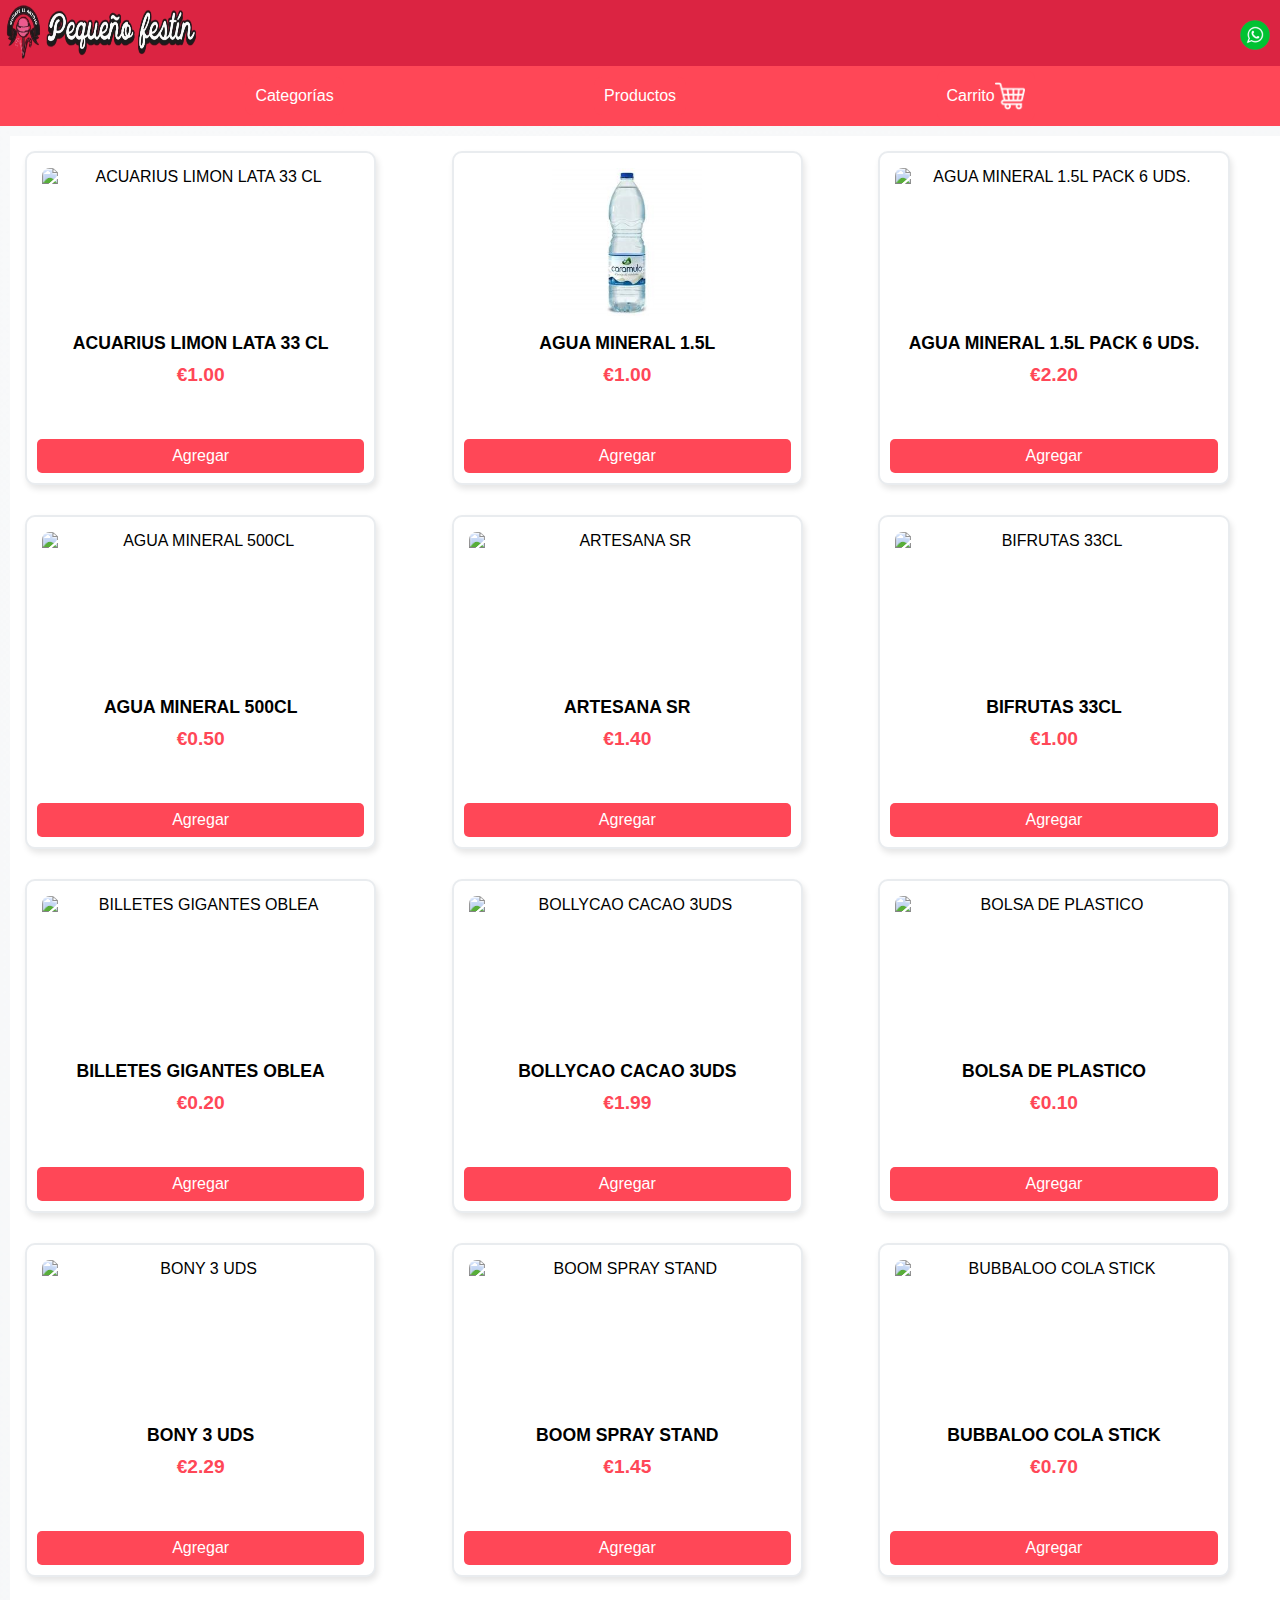
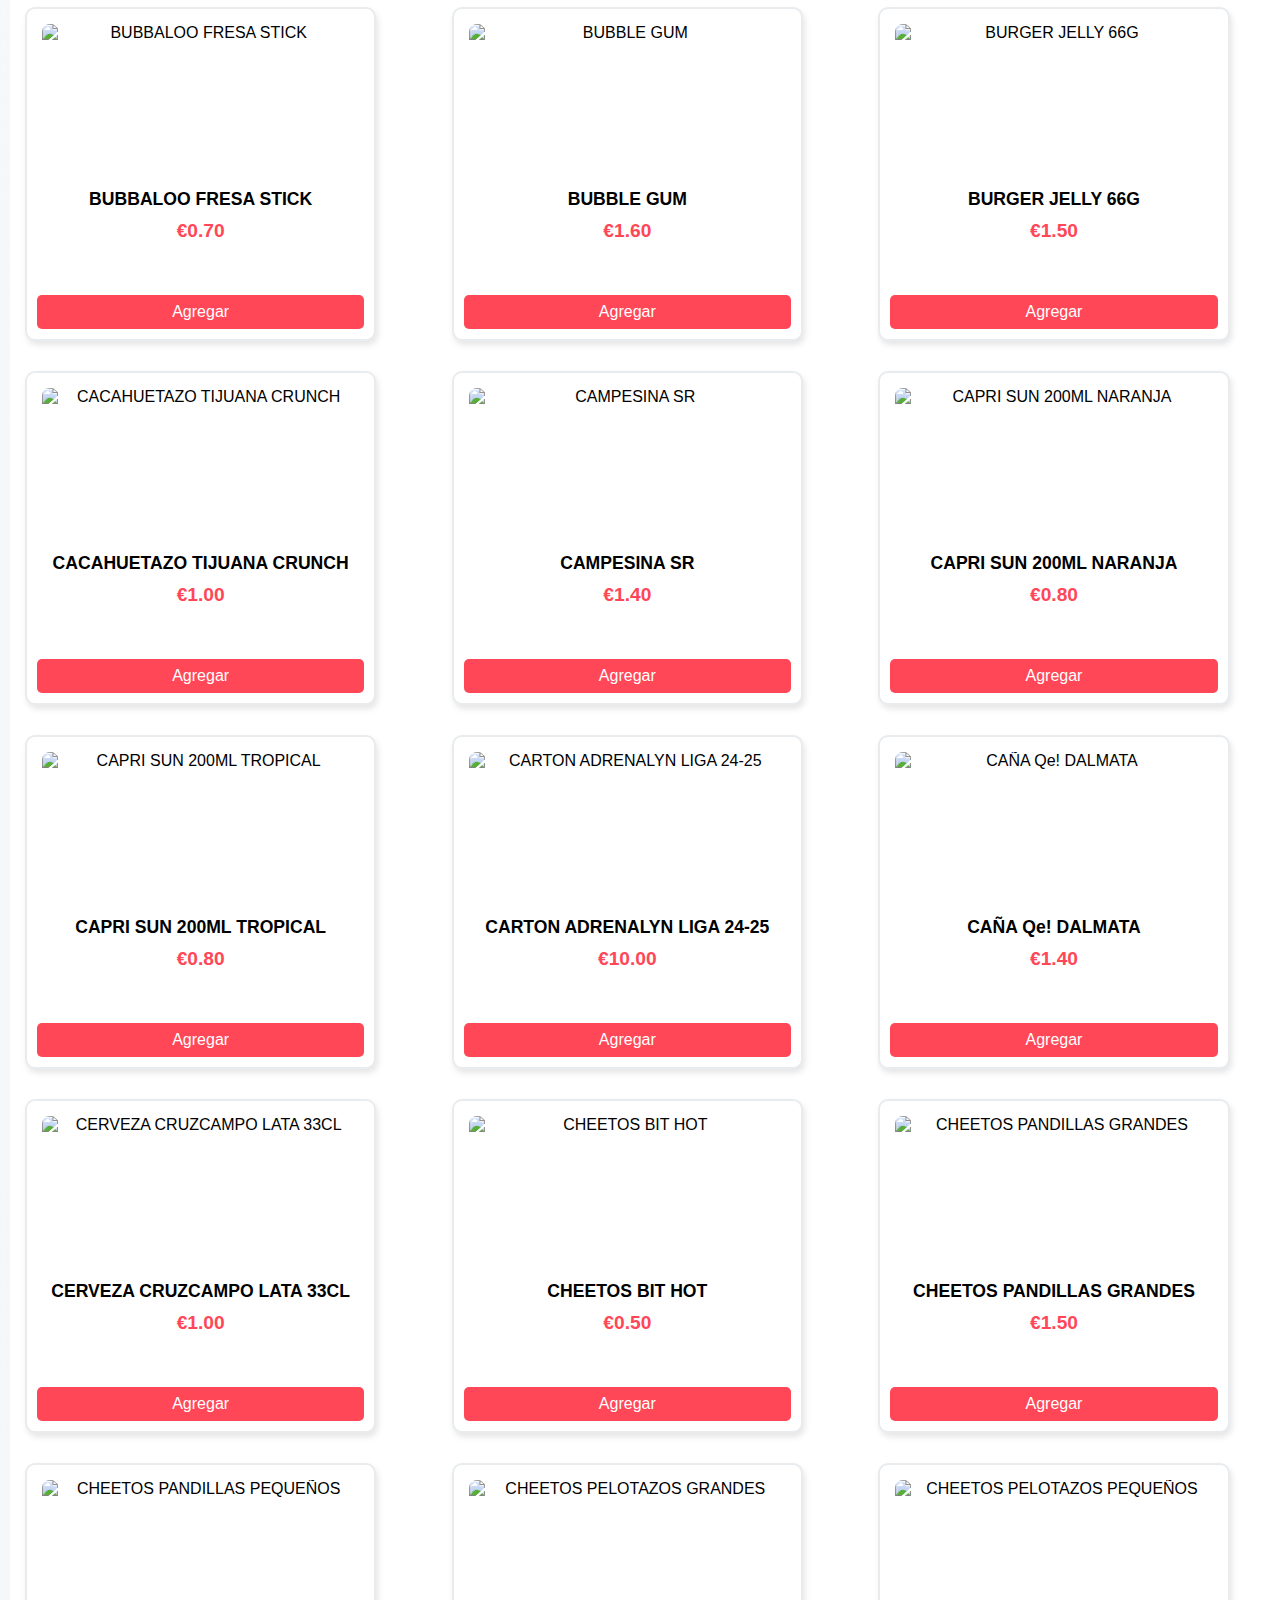
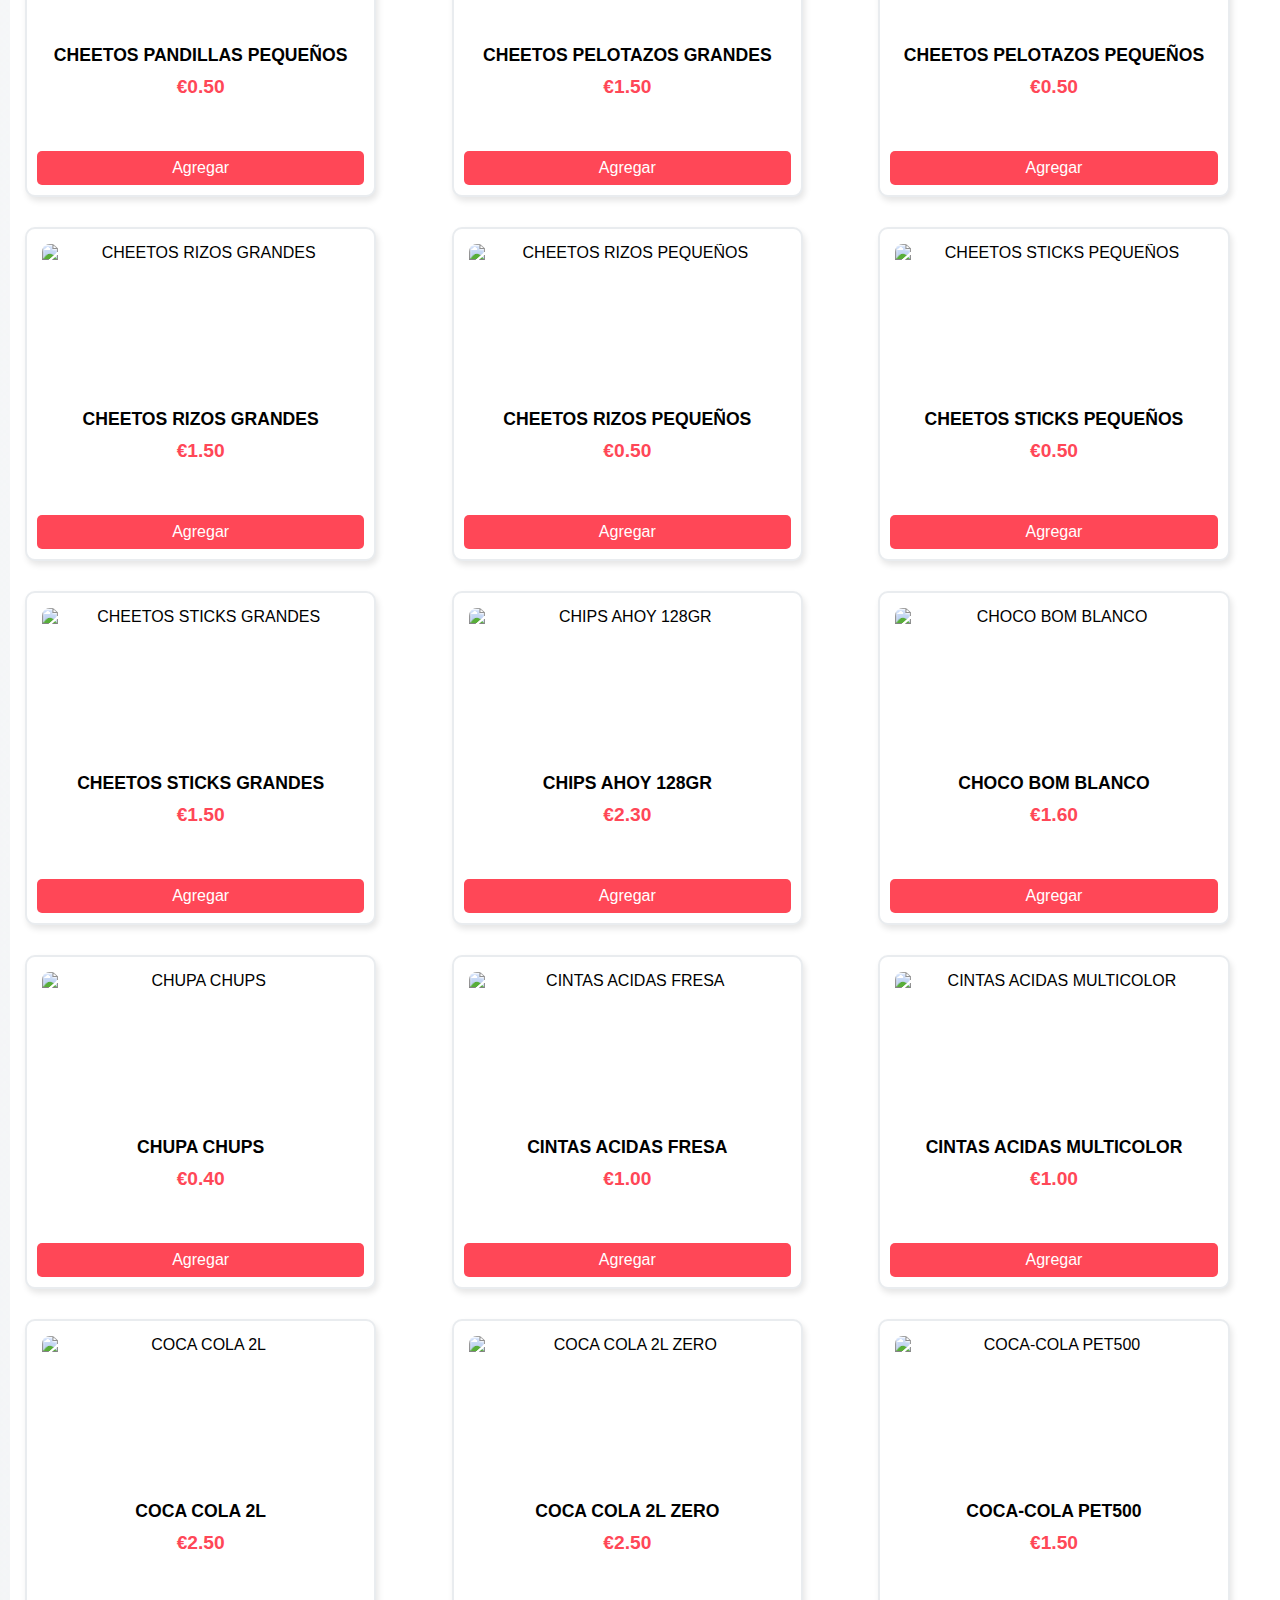
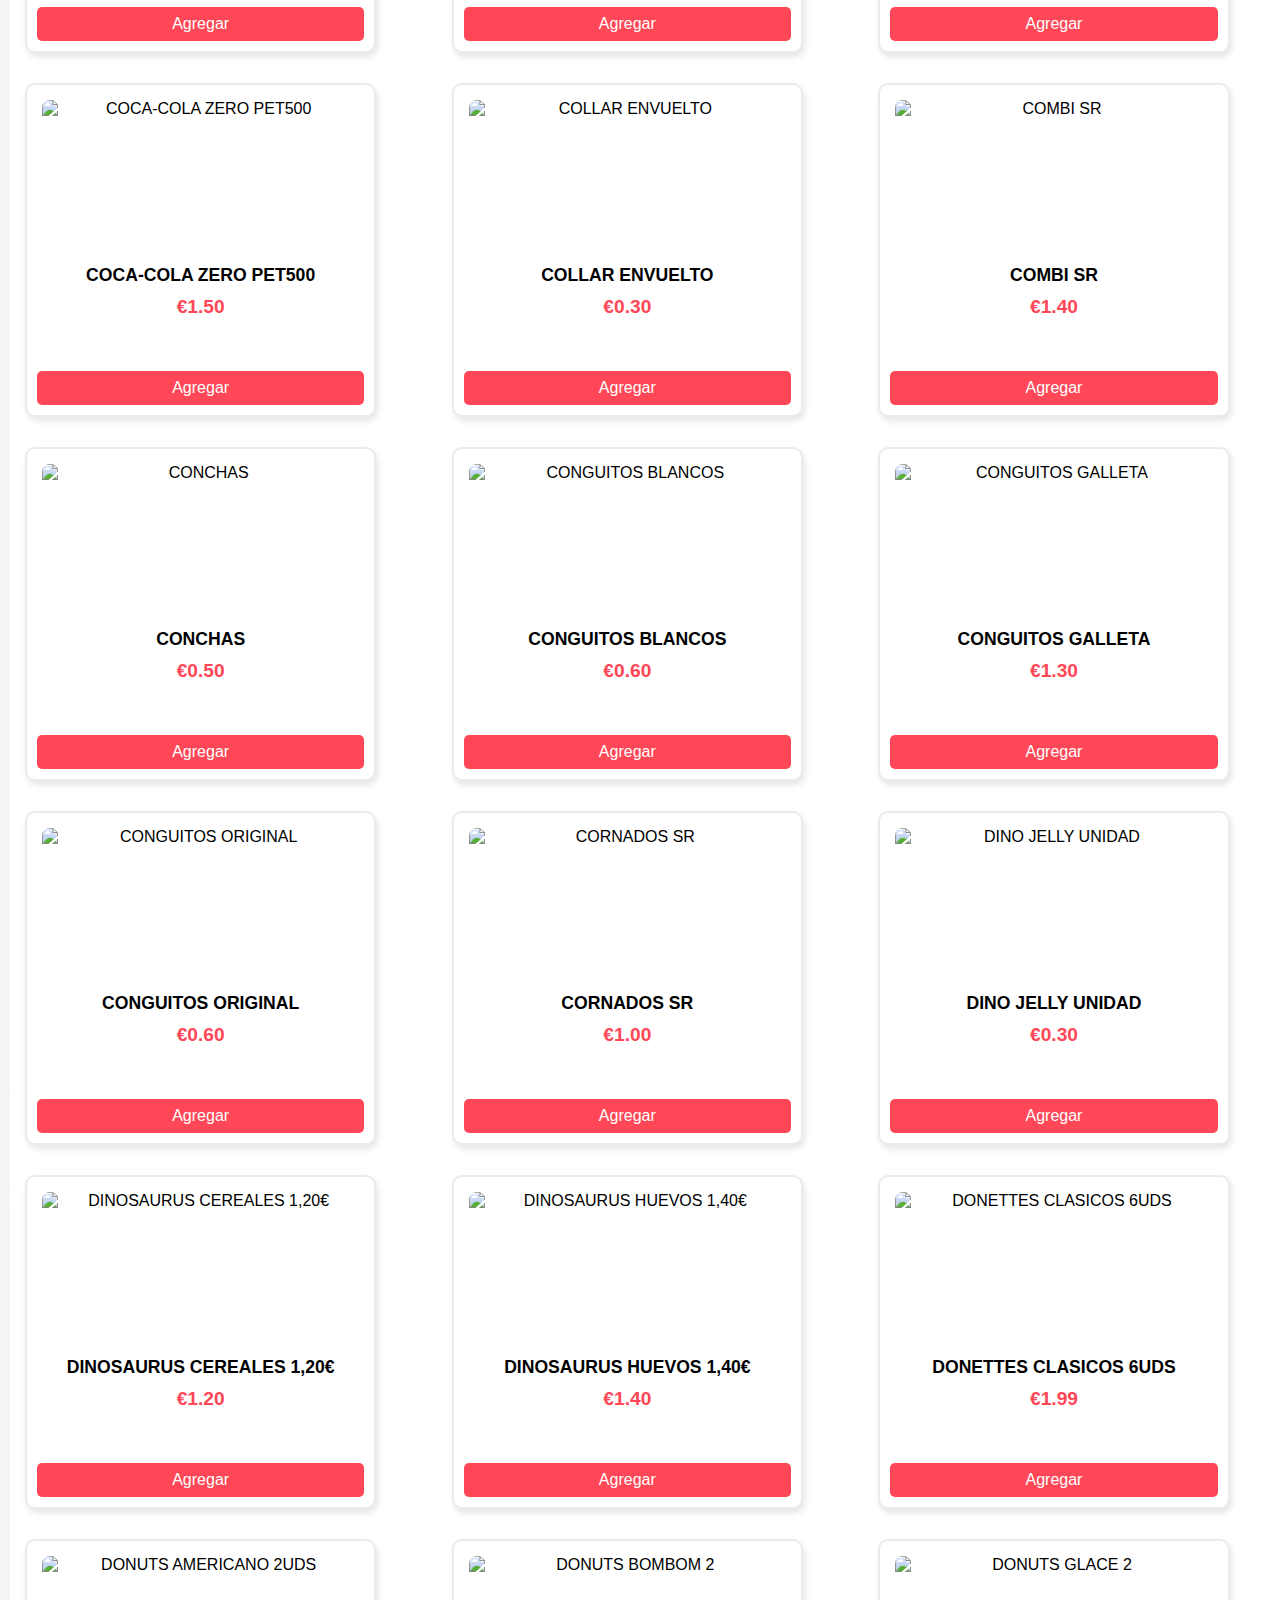
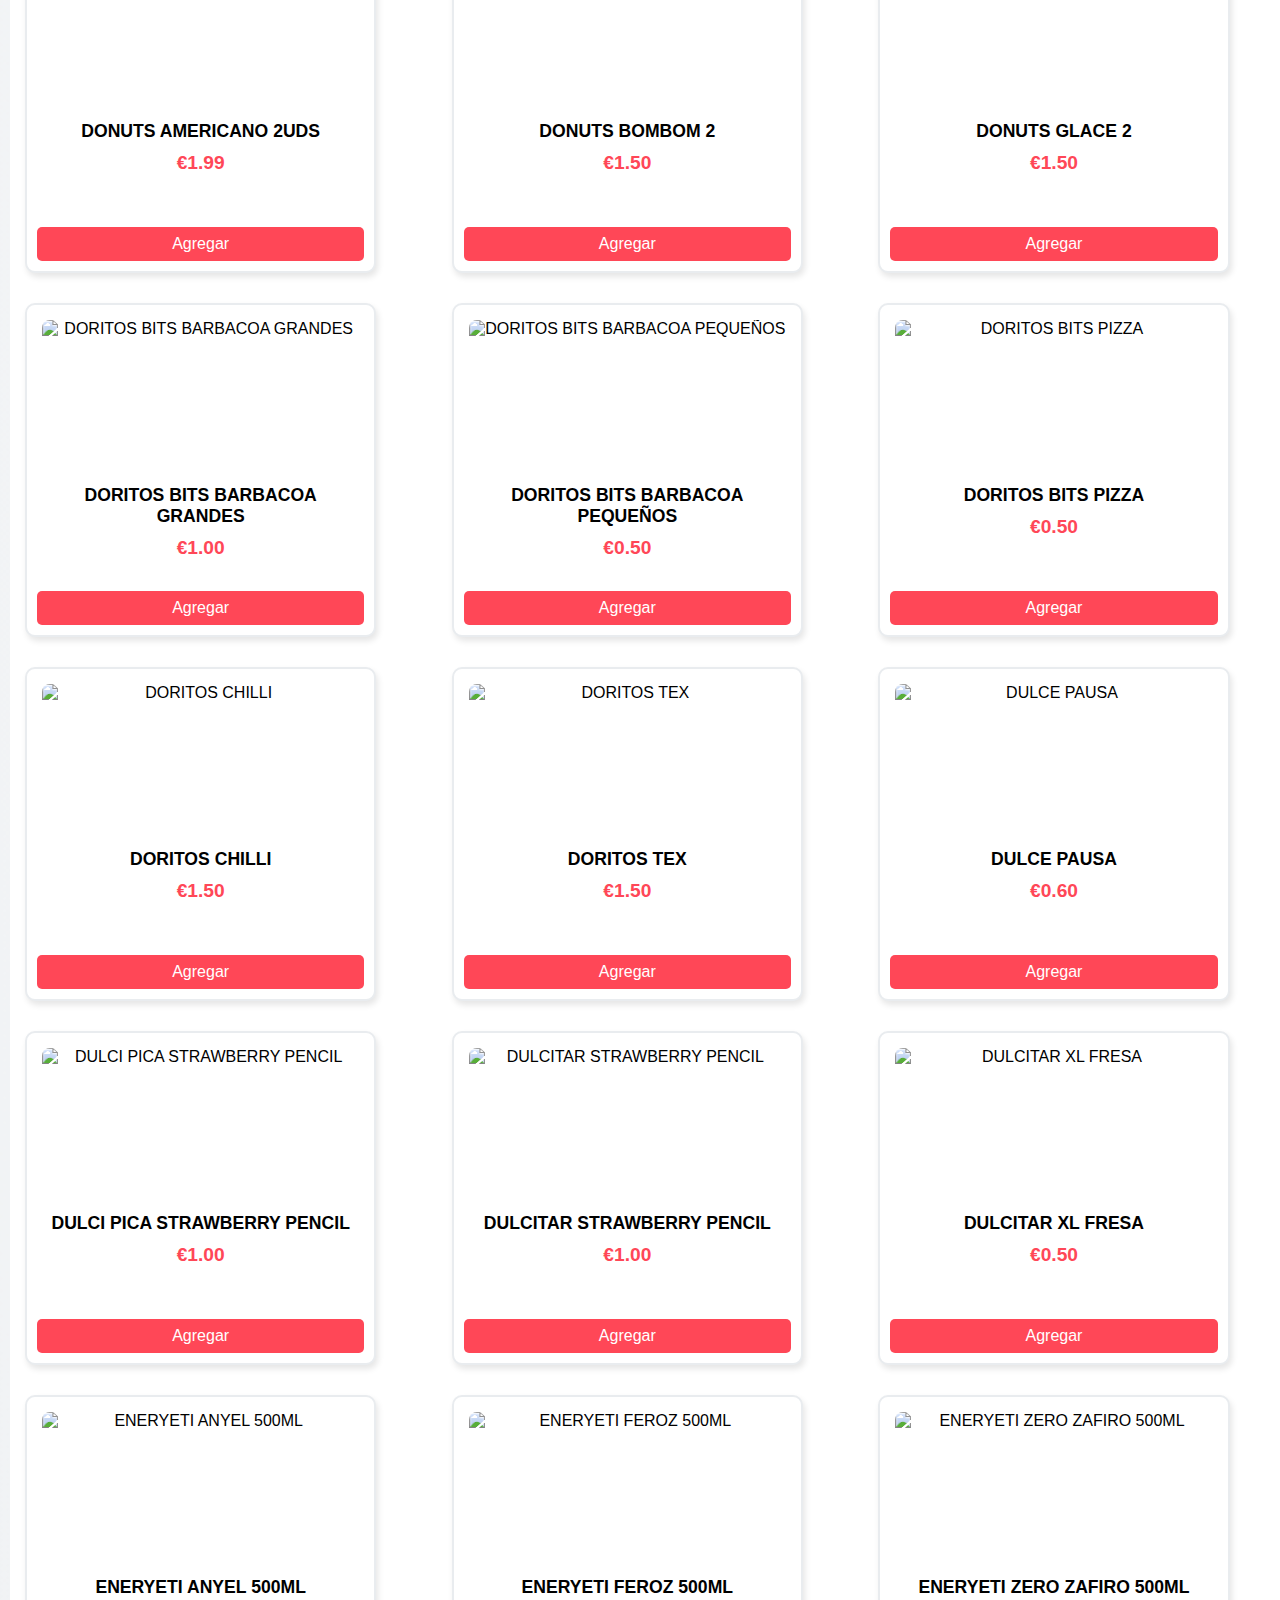
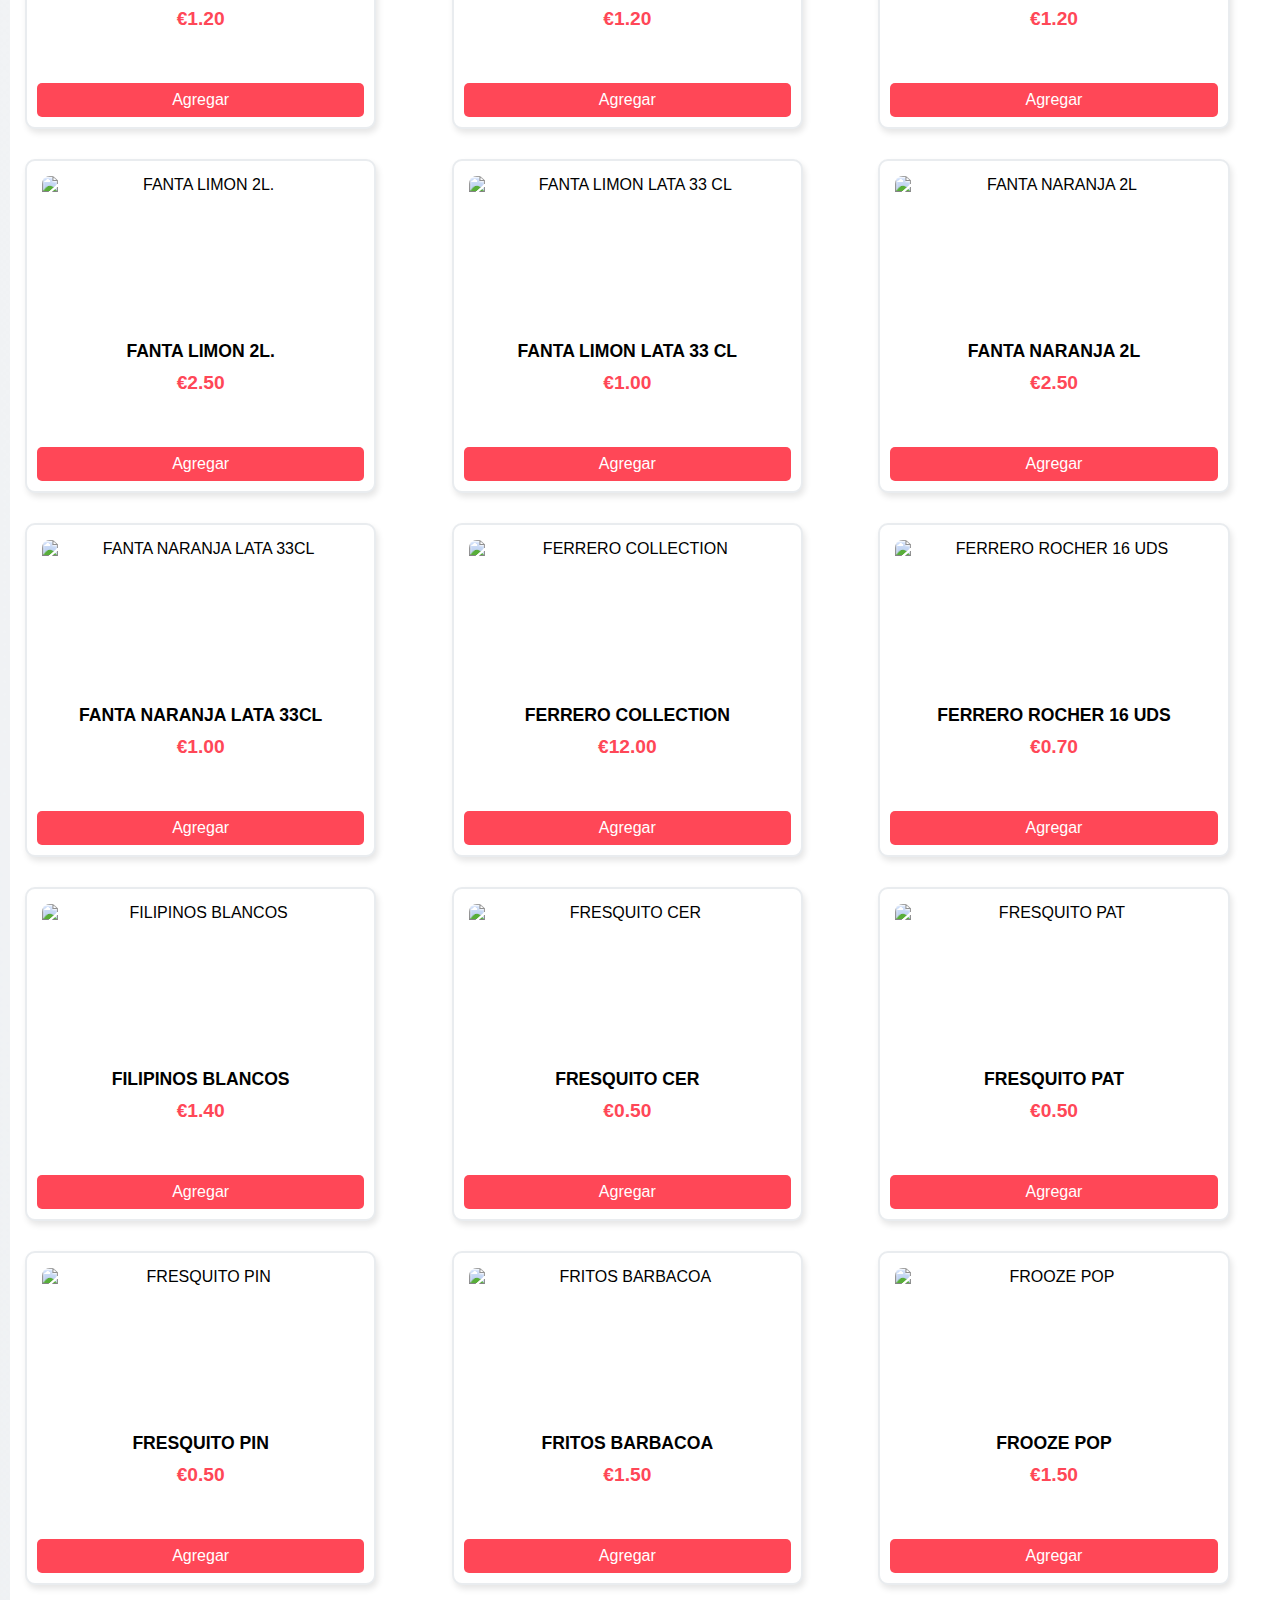
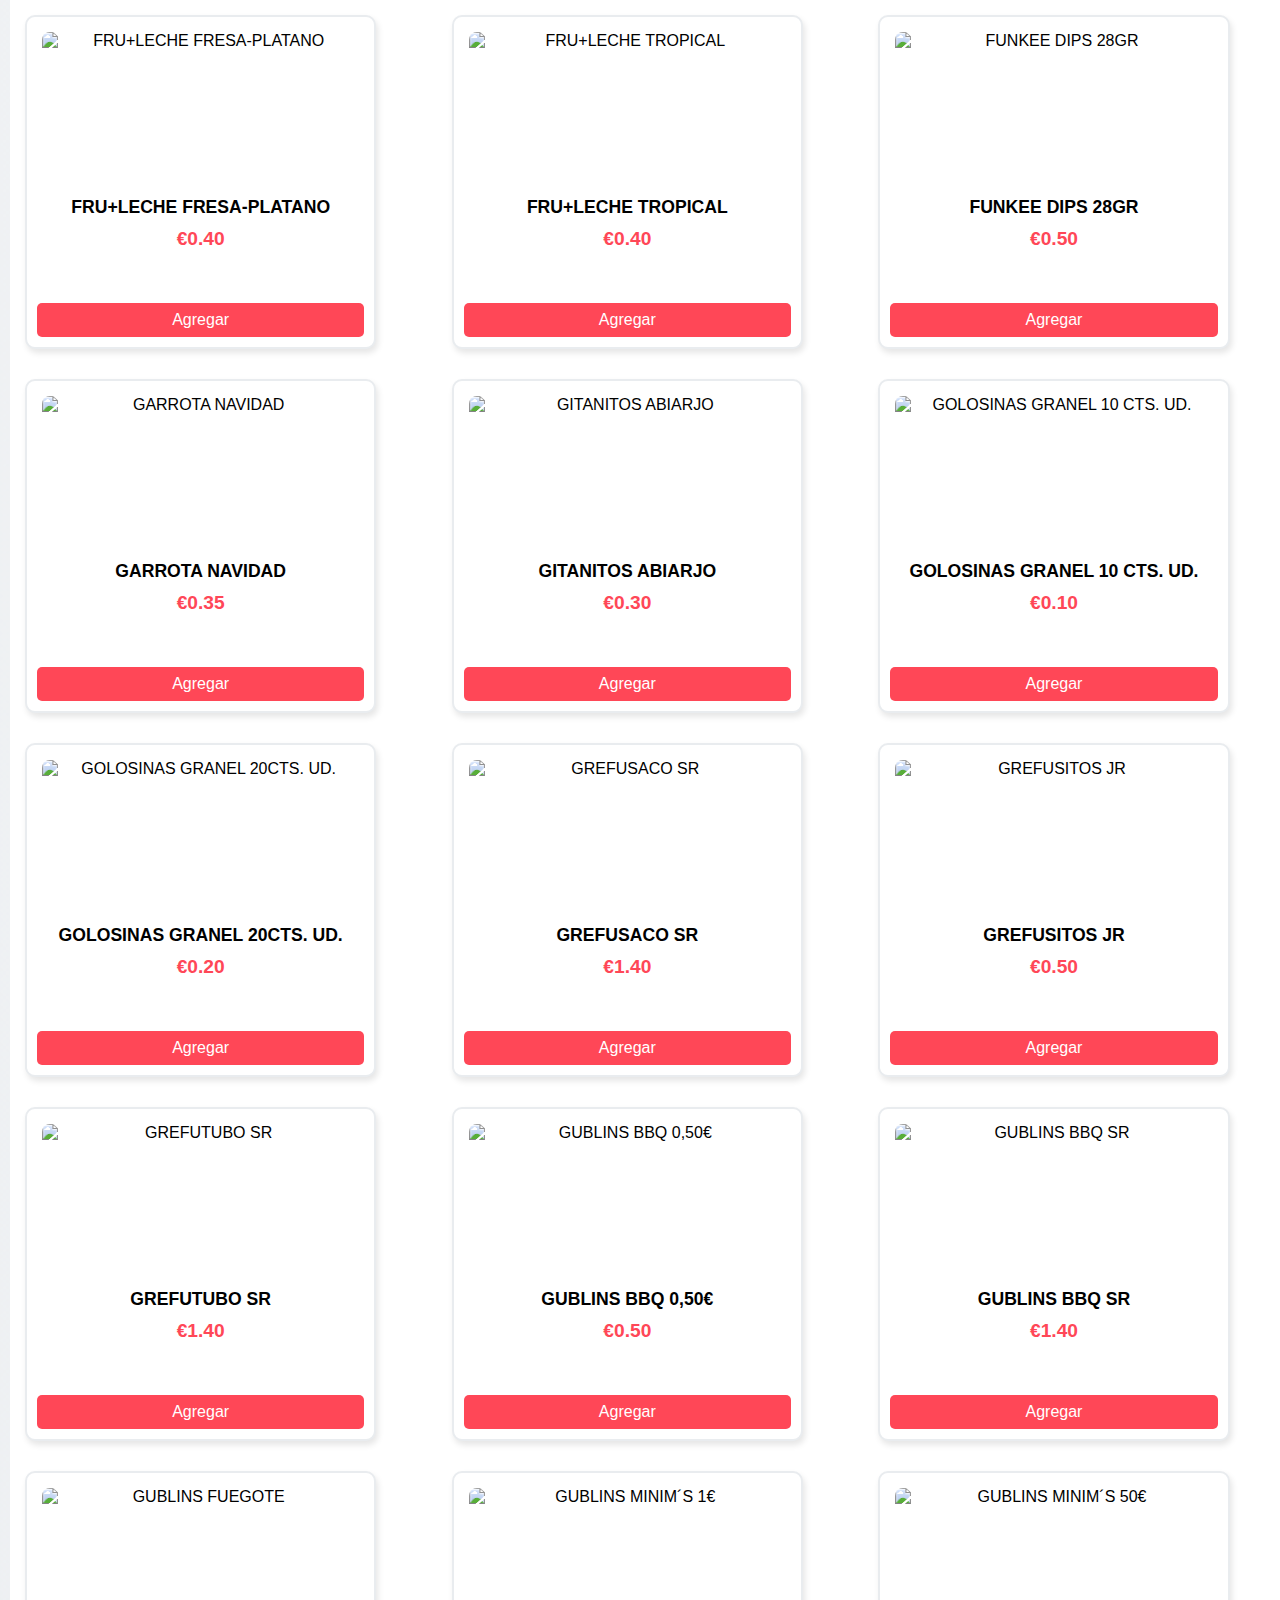
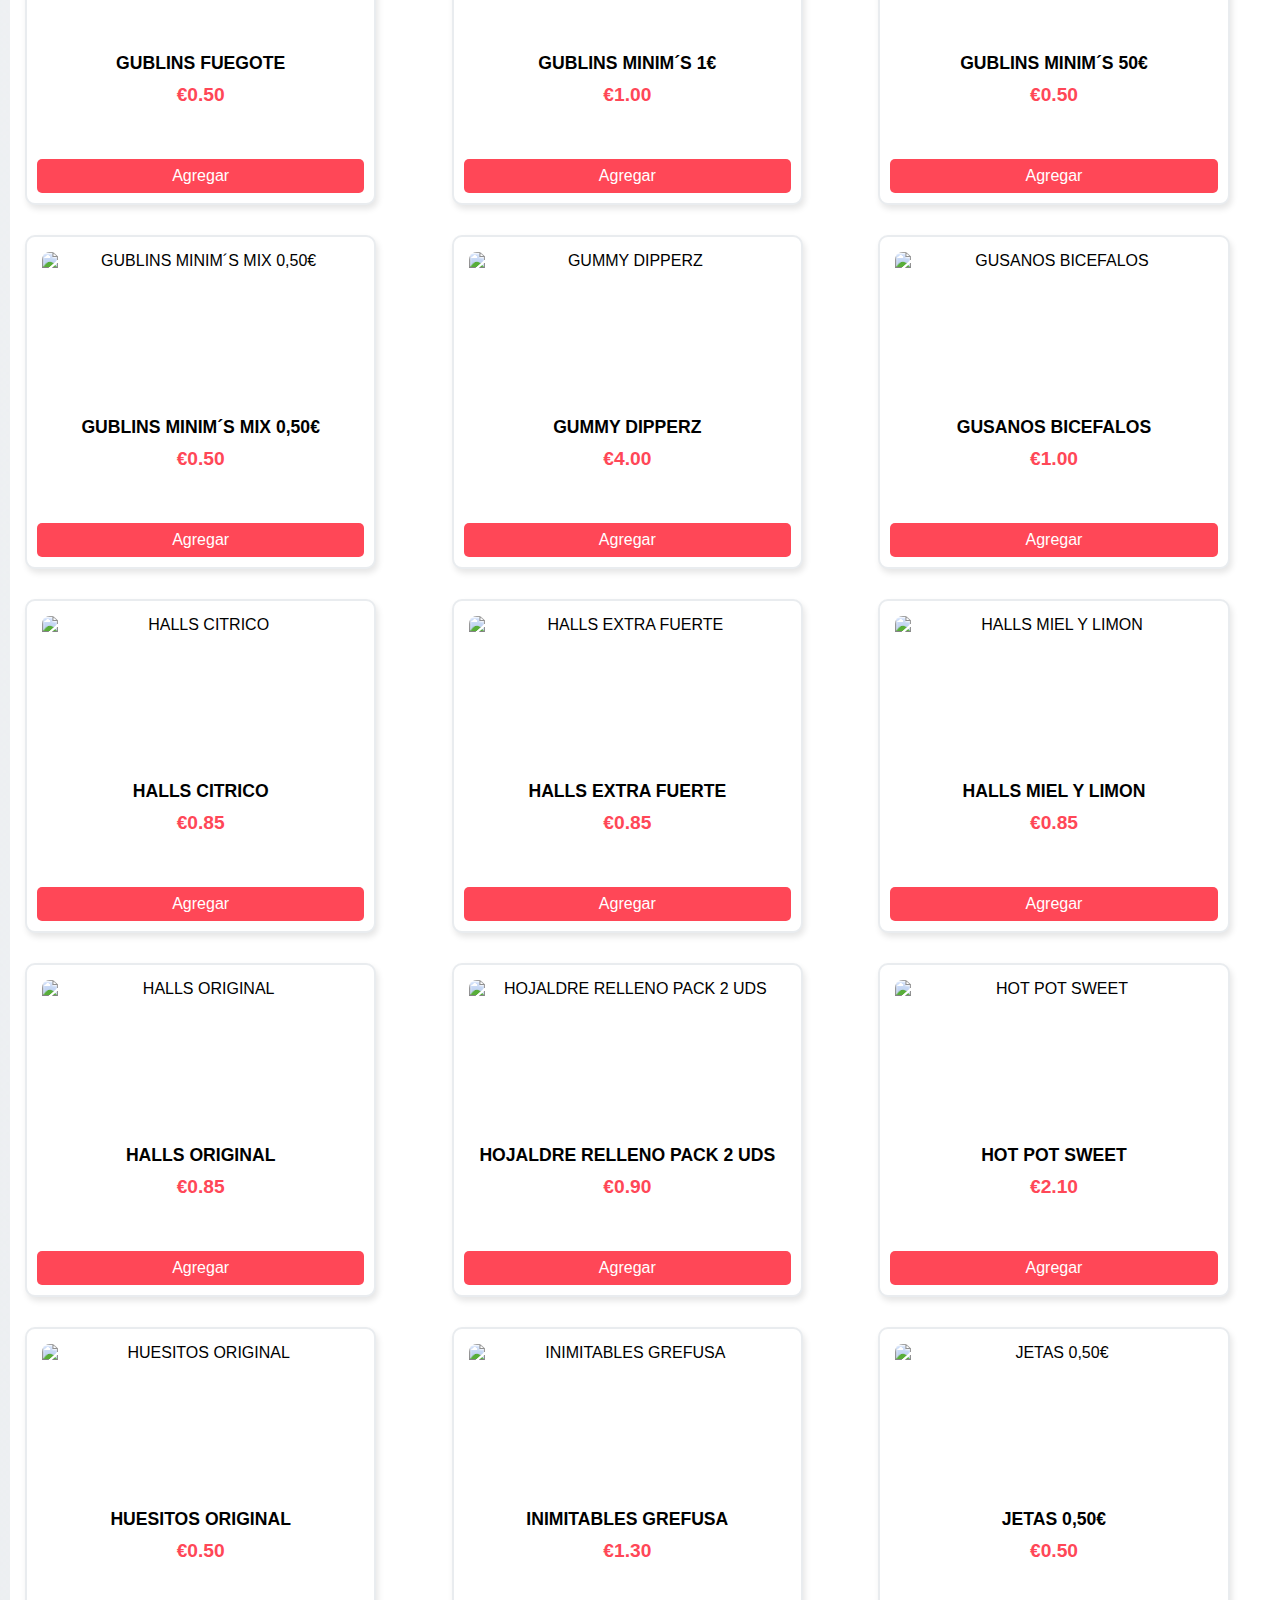
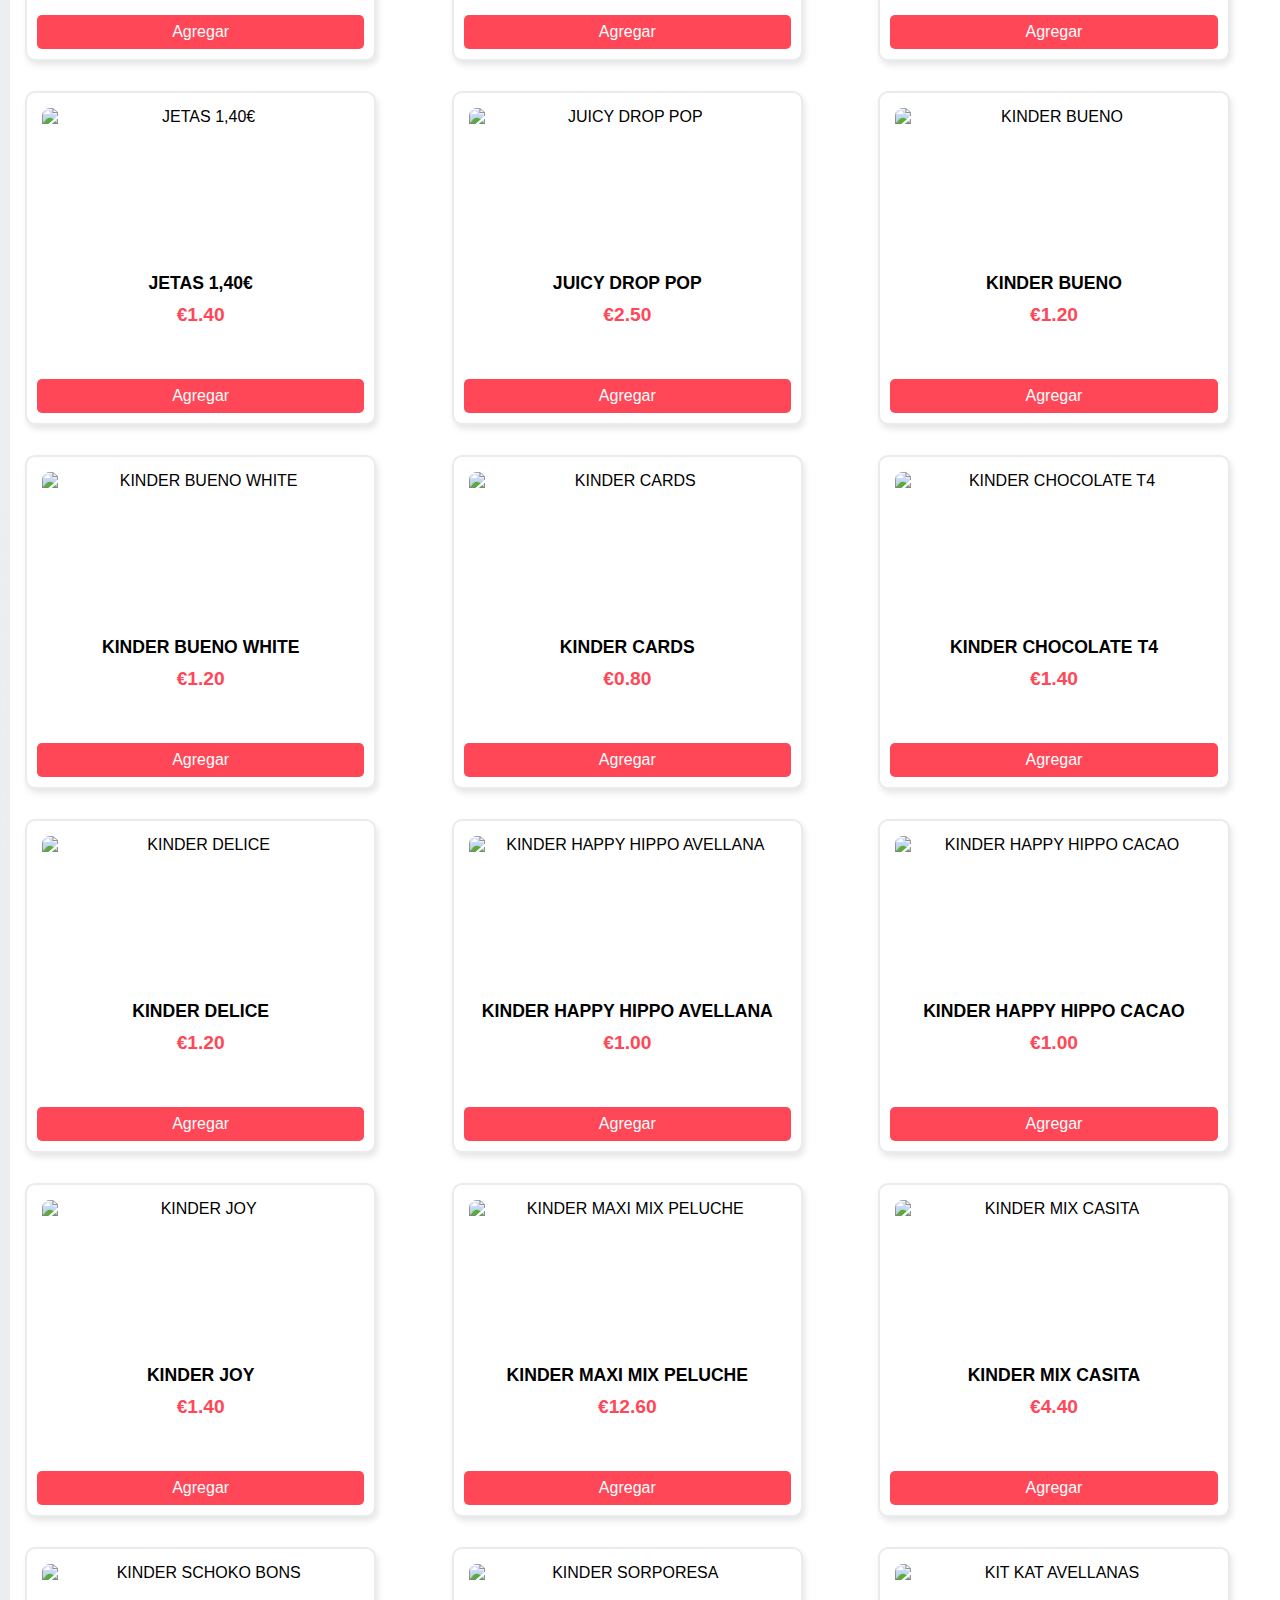
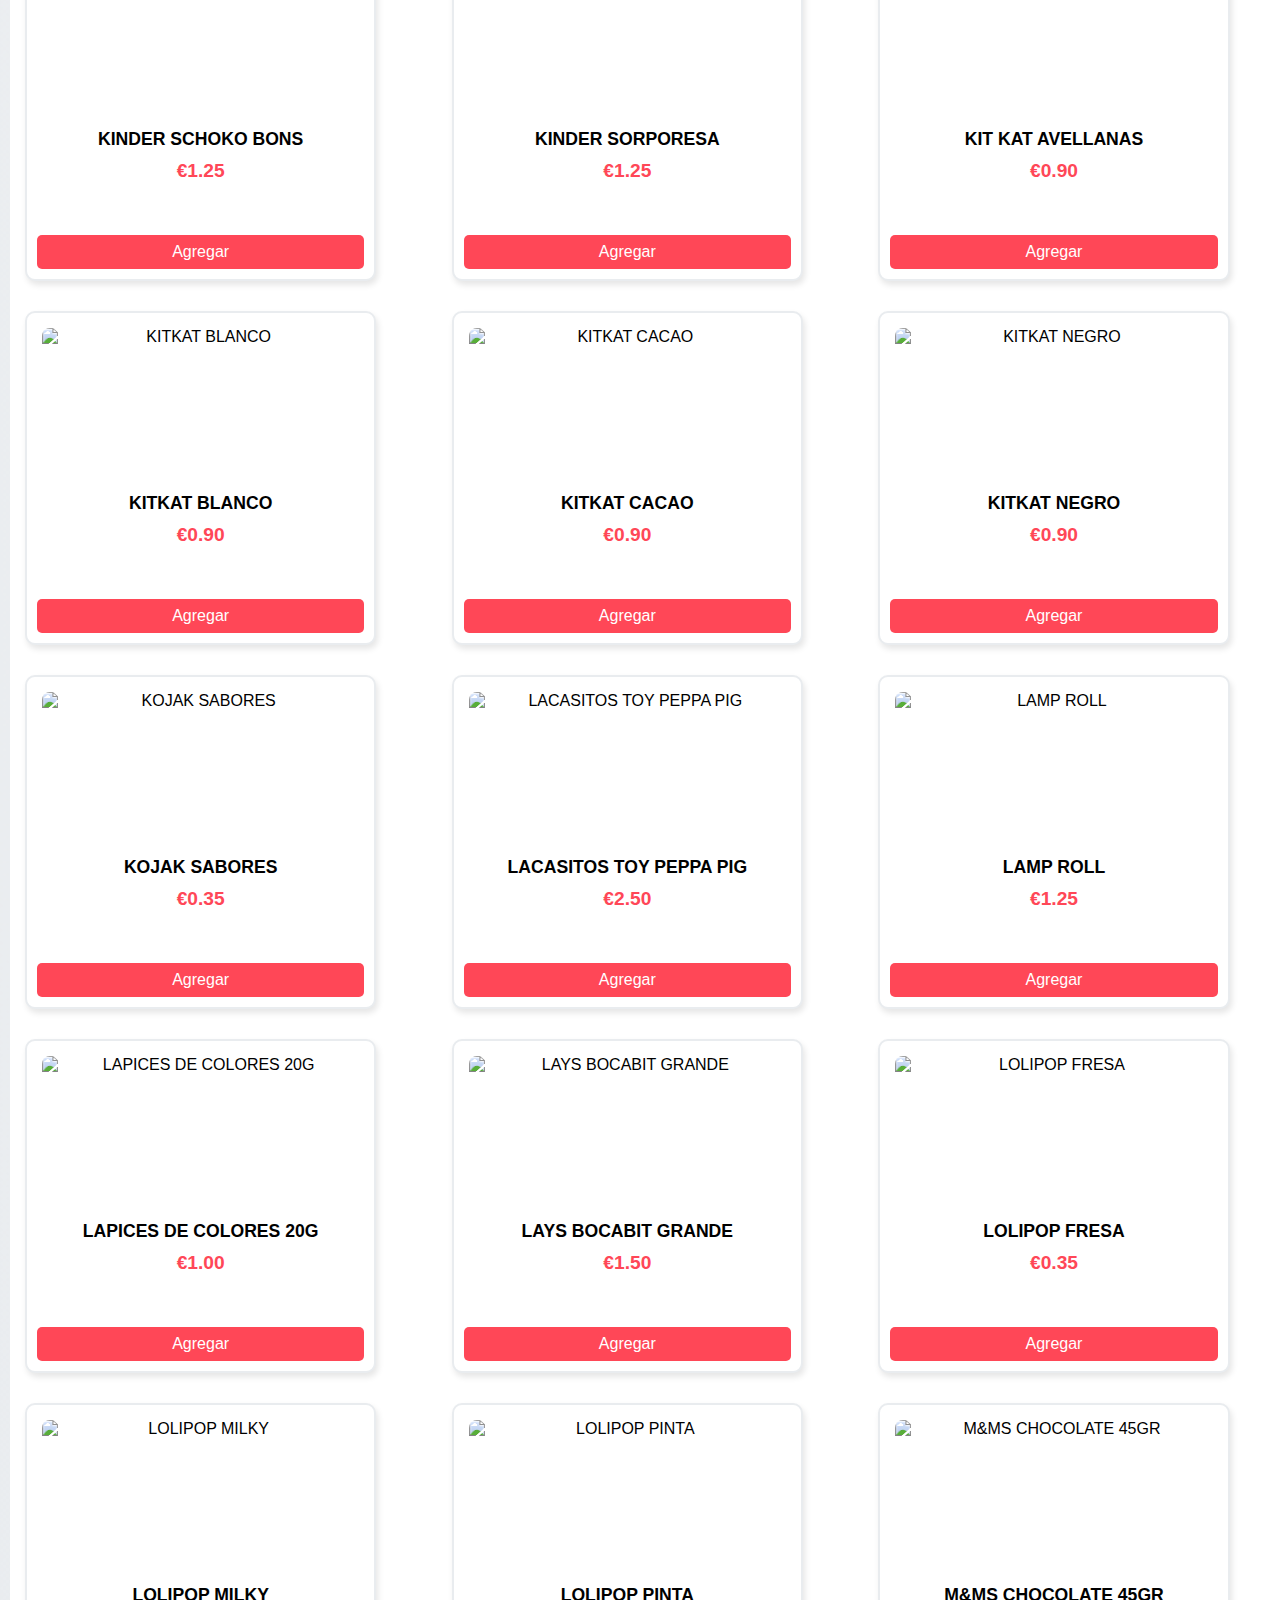
==== commit 281c836e: "Update index.html" ====
--- a/index.html
+++ b/index.html
@@ -35,21 +35,18 @@
         </div>
         
         <!-- Sección de productos (se llenará dinámicamente con JS) -->
-        <div id="productos" class="lista  grid-container">
-            <!-- Ejemplo de producto -->
-            <div class="producto">
-                <img src="imagenes/bits-hot-asteroids.jpg" alt="Ejemplo de producto" class="icono-transparente-productoImg">
-                <h3>Nombre del producto</h3>
-                <p>€10.00</p>
-                <button onclick="agregarAlCarrito('Nombre del producto', 10.00)">Agregar</button>
-            </div>
+        <div id="productos" class="lista grid-container">
+            <!-- La barra de búsqueda se insertará aquí dinámicamente -->
+            <!-- Productos generados dinámicamente -->
         </div>
         
         <!-- Sección del carrito -->
-        <div id="carrito" class="lista  grid-container">
+        <div id="carrito" class="lista grid-container">
             <p id="mensajeCarrito">No hay productos en el carrito aún.</p>
-            <button id="comprar-btn" onclick="comprar()">Comprar</button>
         </div>
+
+        <!-- Botón flotante de ir al carrito -->
+        <button class="floating-cart-button" style="display: none;">Ir al carrito (0)</button>
     </main>
 
     <script src="script.js"></script>
--- a/styles.css
+++ b/styles.css
@@ -1,10 +1,12 @@
 /* Estilos generales */
 body {
     font-family: 'Poppins', sans-serif; /* Fuente elegante y legible */
-    background: linear-gradient(to bottom, #ffe5ec, #ffcad4); /* Degradado pastel */
+    background: linear-gradient(135deg, #f8f9fa, #e9ecef, #dee2e6); /* Degradado suave y profesional */
     margin: 0;
     padding: 0;
     text-align: center;
+    width: 100%;
+    overflow-x: hidden; /* Evita el desplazamiento horizontal */
 }
 
 /* Estilos del encabezado */
@@ -92,7 +94,9 @@
 
 /* Contenedor principal */
 main {
-    padding: 20px;
+    padding: 10px;
+    width: 100%;
+    max-width: 100%;
 }
 
 /* Estilos de las listas (categorías, productos, carrito) */
@@ -110,8 +114,11 @@
 
 /* Fondo de color para cada "ventana" */
 #categorias {
-    background-color: #ffb6c1; /* Rosa pastel */
-
+    background-color: #ffb6c1;
+    position: absolute;
+    left: 0;
+    right: 0;
+    width: 100%;
 }
 
 #productos {
@@ -127,35 +134,39 @@
 /* Diseño en rejilla para los elementos */
 .lista.grid-container {
     display: grid;
-    grid-template-columns: repeat(3, 1fr);
-    gap: 20px;
+    grid-template-columns: repeat(3, 1fr) !important;
+    gap: 30px;
+    row-gap: 30px;
+    column-gap: 30px;
     padding: 15px;
     justify-content: center;
     width: 100%;
     height: auto;
-    max-width: 1200px;
     margin: 0 auto;
+    box-sizing: border-box;
 }
 
 /* Estilos para el carrito */
 .carrito-items {
     display: flex;
     flex-direction: column;
-    gap: 10px;
-    padding: 15px;
+    gap: 5px;
+    padding: 10px;
     background: white;
     border-radius: 10px;
     box-shadow: 0 2px 4px rgba(0,0,0,0.1);
+    width: 100%;
 }
 
 .carrito-item {
-    display: flex;
-    justify-content: space-between;
+    display: grid;
+    grid-template-columns: auto 1fr auto auto;
+    gap: 10px;
     align-items: center;
     padding: 10px;
     background: #f8f9fa;
     border-radius: 5px;
-    margin-bottom: 10px;
+    margin-bottom: 5px;
 }
 
 .carrito-item-img {
@@ -193,21 +204,35 @@
     margin-top: 15px;
     cursor: pointer;
     font-size: 1.1em;
+    transition: transform 0.3s ease;
+    display: none;
+}
+
+#comprar-btn:hover {
+    transform: scale(1.02);
+}
+
+.carrito-items:not(:empty) + #comprar-btn {
+    display: block;
 }
 
 /* Estilos para productos */
 .producto {
-    background: white;
+    background: linear-gradient(to bottom, #ffffff, #f8f9fa);
     display: flex;
     flex-direction: column;
-    justify-content: space-between;
+    justify-content: flex-start;
     align-items: center;
-    padding: 20px;
-    border-radius: 8px;
-    box-shadow: 0 2px 4px rgba(0,0,0,0.1);
-    height: 100%;
+    padding: 10px;
+    padding-bottom: 60px;
+    border-radius: 12px;
+    box-shadow: 0 4px 8px rgba(0,0,0,0.1);
     min-height: 300px;
-    transition: transform 0.3s ease;
+    margin: 0;
+    transition: all 0.3s ease;
+    border: 2px solid #e9ecef;
+    width: 80%;
+    position: relative;
 }
 
 .producto:hover {
@@ -216,14 +241,15 @@
 
 .producto img {
     width: 100%;
-    height: 200px;
-    object-fit: cover;
+    height: 150px;
+    object-fit: contain;
     border-radius: 8px;
     margin-bottom: 10px;
+    transition: transform 0.3s ease;
 }
 
 .producto h3 {
-    margin: 10px 0;
+    margin: 5px 0;
     font-size: 1.1em;
     text-align: center;
 }
@@ -232,7 +258,7 @@
     color: #ff4757;
     font-weight: bold;
     font-size: 1.2em;
-    margin: 10px 0;
+    margin: 5px 0;
 }
 
 .producto button {
@@ -242,23 +268,56 @@
     padding: 8px 15px;
     border-radius: 5px;
     cursor: pointer;
-    transition: background 0.3s ease;
+    transition: all 0.3s ease;
+    width: calc(100% - 20px);
+    font-size: 16px;
+    position: absolute;
+    bottom: 10px;
+    left: 10px;
+    right: 10px;
+}
+
+.producto button:active {
+    transform: scale(0.95);
 }
 
 .producto button:hover {
     background: #ff2e43;
+    transform: scale(1.05);
+}
+
+@keyframes agregarAlCarrito {
+    0% { transform: scale(1); }
+    50% { transform: scale(1.1); }
+    100% { transform: scale(1); }
+}
+
+.producto button.agregando {
+    animation: agregarAlCarrito 0.5s ease;
 }
 
 /* Responsive design */
 @media (max-width: 768px) {
     .lista.grid-container {
         grid-template-columns: repeat(auto-fit, minmax(150px, 1fr));
-        gap: 10px;
+        gap: 15px;
         padding: 10px;
+        width: 100%;
+        max-width: 100vw;
+        box-sizing: border-box;
+        overflow-x: hidden;
+    }
+
+    .producto {
+        width: 100%;
+        margin: 0;
+        box-sizing: border-box;
     }
 
     .producto img {
         height: 150px;
+        width: 100%;
+        object-fit: contain;
     }
 
     .producto h3 {
@@ -278,6 +337,7 @@
 @media (max-width: 480px) {
     .lista.grid-container {
         grid-template-columns: repeat(auto-fit, minmax(130px, 1fr));
+        gap: 10px;
     }
 
     .producto img {
@@ -290,20 +350,20 @@
 
 .categoria-btn {
     padding: 12px 20px;
-    background-color: #ffb6c1; /* Rosa pastel */
-    border: none;
-    border-radius: 8px; /* Bordes más redondeados */
+    background-color: #6c757d; /* Color más profesional */
+    border: none;
+    border-radius: 10px;
     text-align: center;
     cursor: pointer;
     font-size: 18px;
     font-weight: bold;
     color: #fff;
     display: inline-block;
-    width: 100%; /* Para que ocupe todo el ancho disponible */
-    max-width: 180px; /* Limitar el ancho máximo */
-    margin: 10px auto; /* Centrar los botones */
-    box-shadow: 0 4px 8px rgba(0, 0, 0, 0.1); /* Sombra sutil */
-    transition: background-color 0.3s, transform 0.3s;
+    width: 100%;
+    max-width: 180px;
+    margin: 15px auto;
+    box-shadow: 0 4px 12px rgba(0, 0, 0, 0.15);
+    transition: all 0.3s ease;
 }
 
 .categoria-btn:hover {
@@ -354,19 +414,22 @@
 
 /* Botón de comprar en el carrito */
 #comprar-btn {
-    background: #28c76f;
+    background: #0066ff;
     color: white;
-    padding: 10px 20px;
+    padding: 15px 25px;
     border-radius: 8px;
     font-size: 18px;
     cursor: pointer;
     border: none;
-    display: none;
+    display: block;
+    width: 100%;
+    margin-top: 20px;
+    transition: background-color 0.3s ease;
 }
 
 #comprar-btn:hover {
-    background: #20a85d;
+    background: #0052cc;
 }
 .oculto {
     display: none; /* Ocultamos los divs con la clase "oculto" */
-}+}
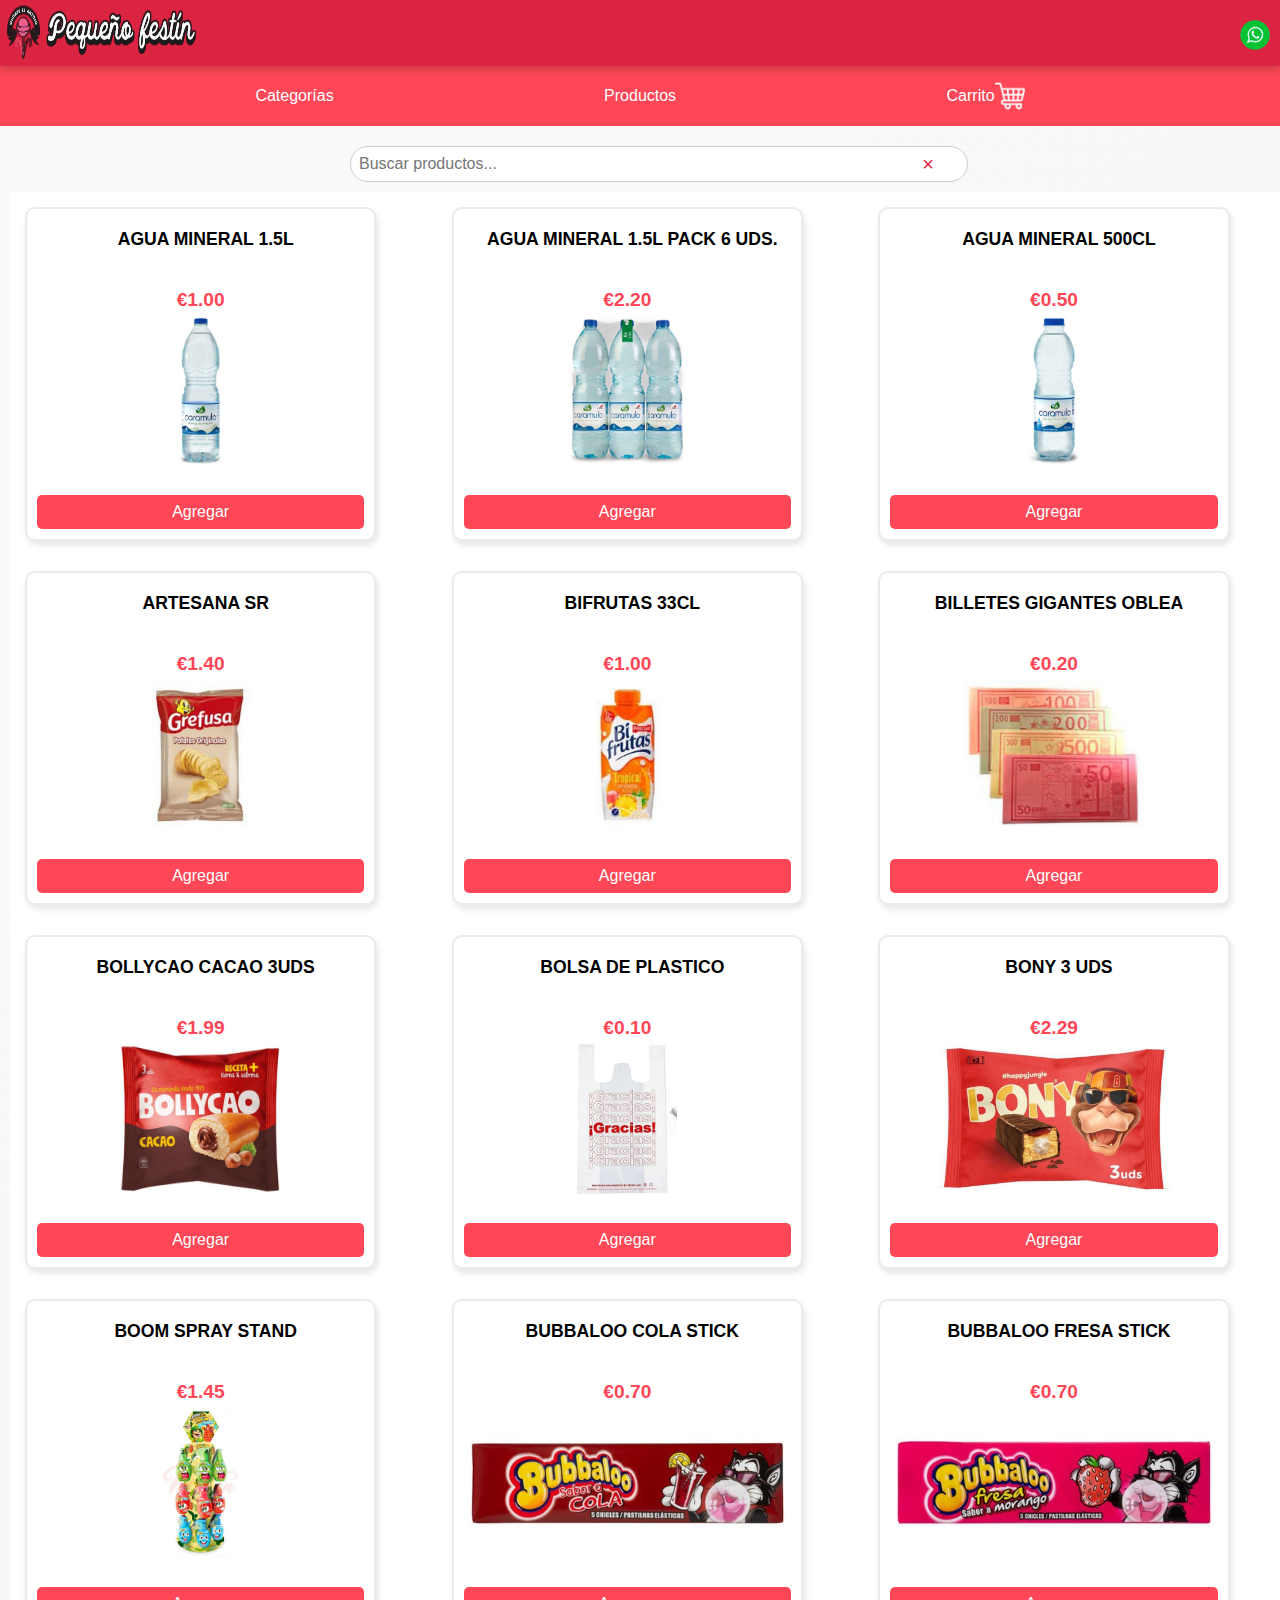
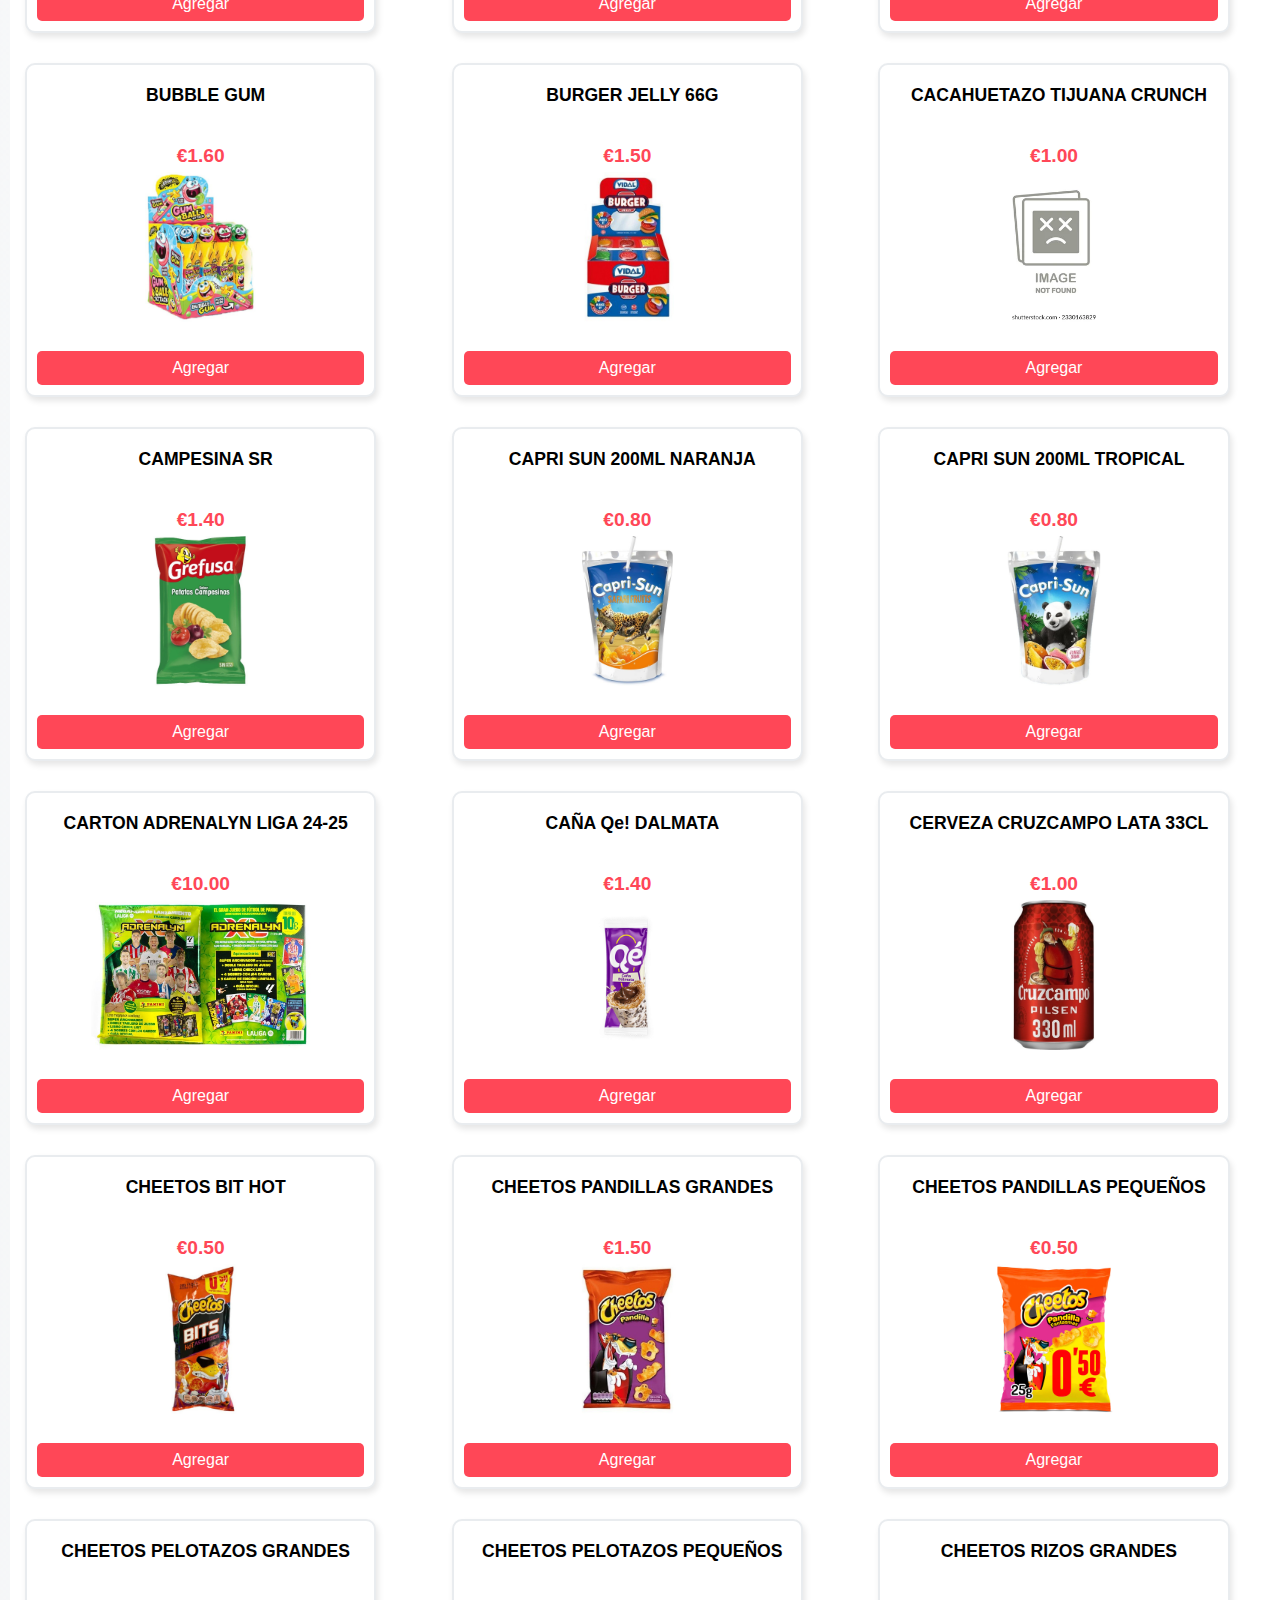
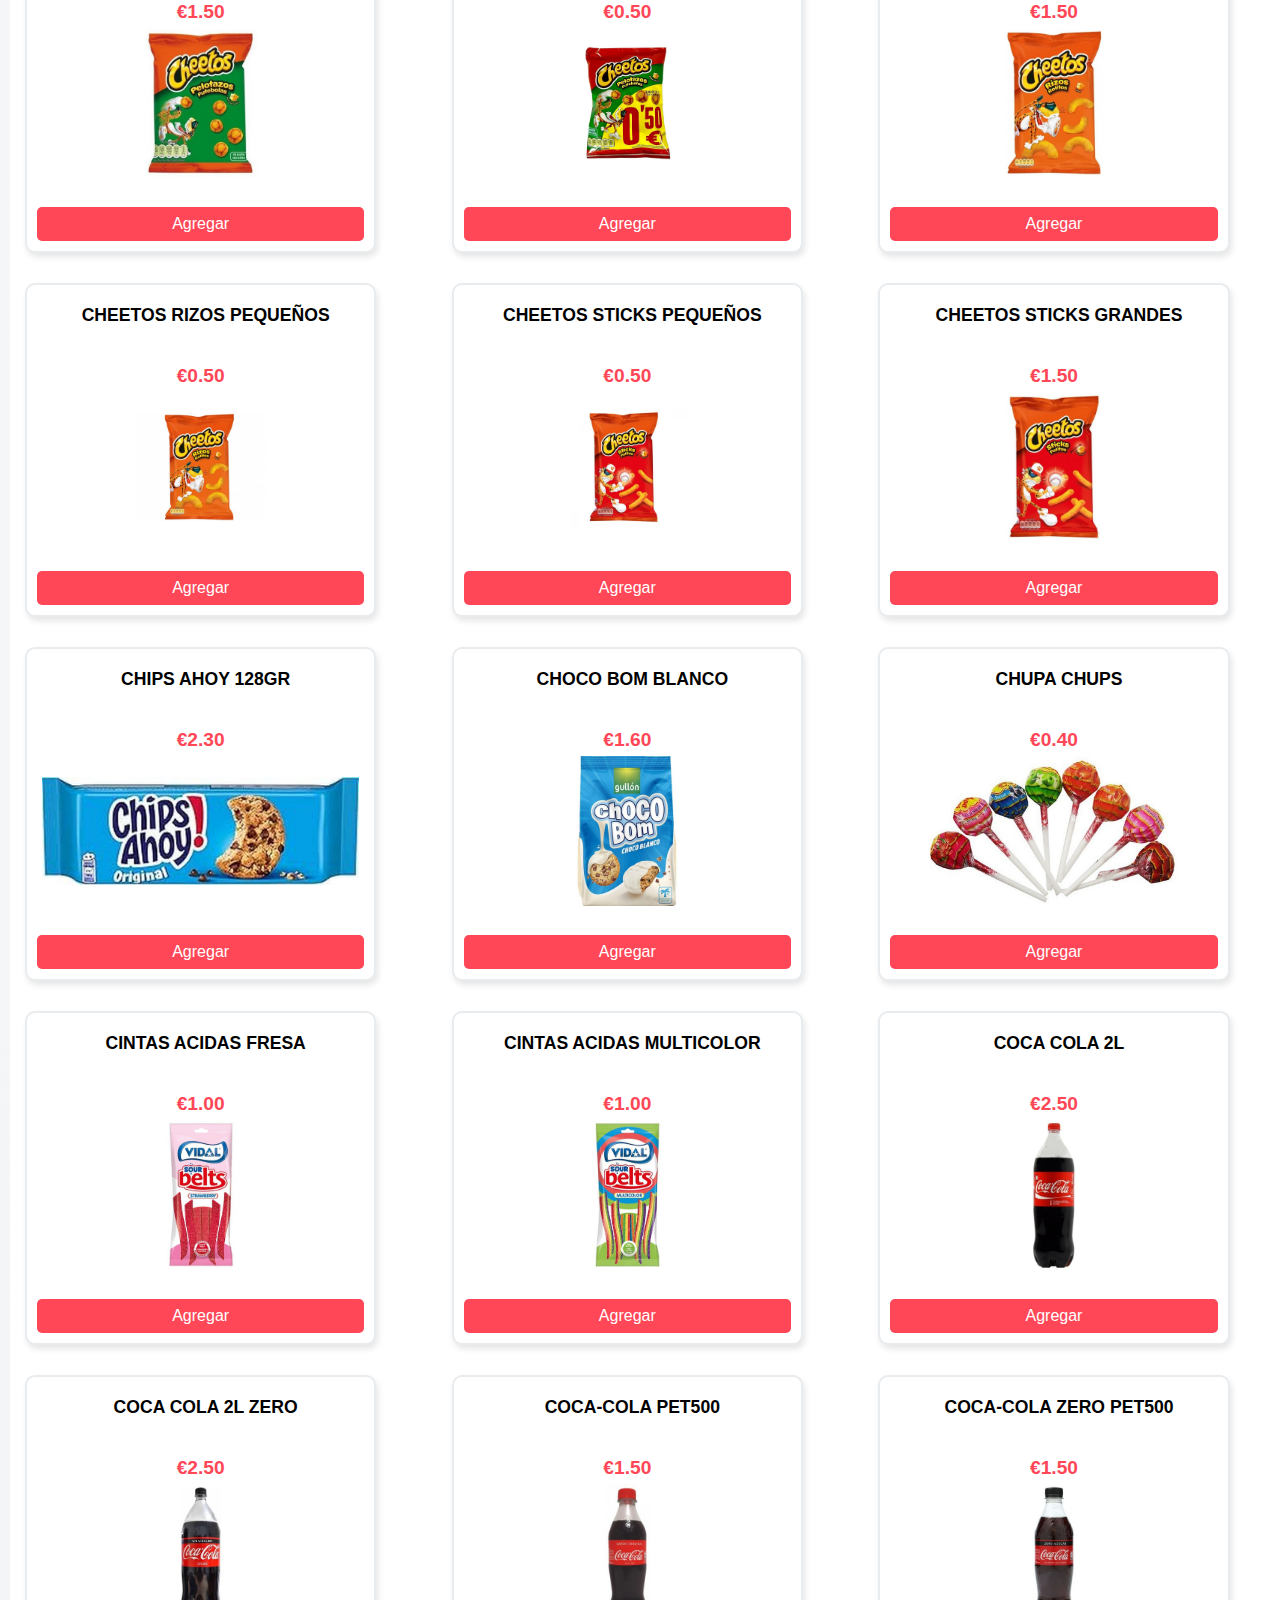
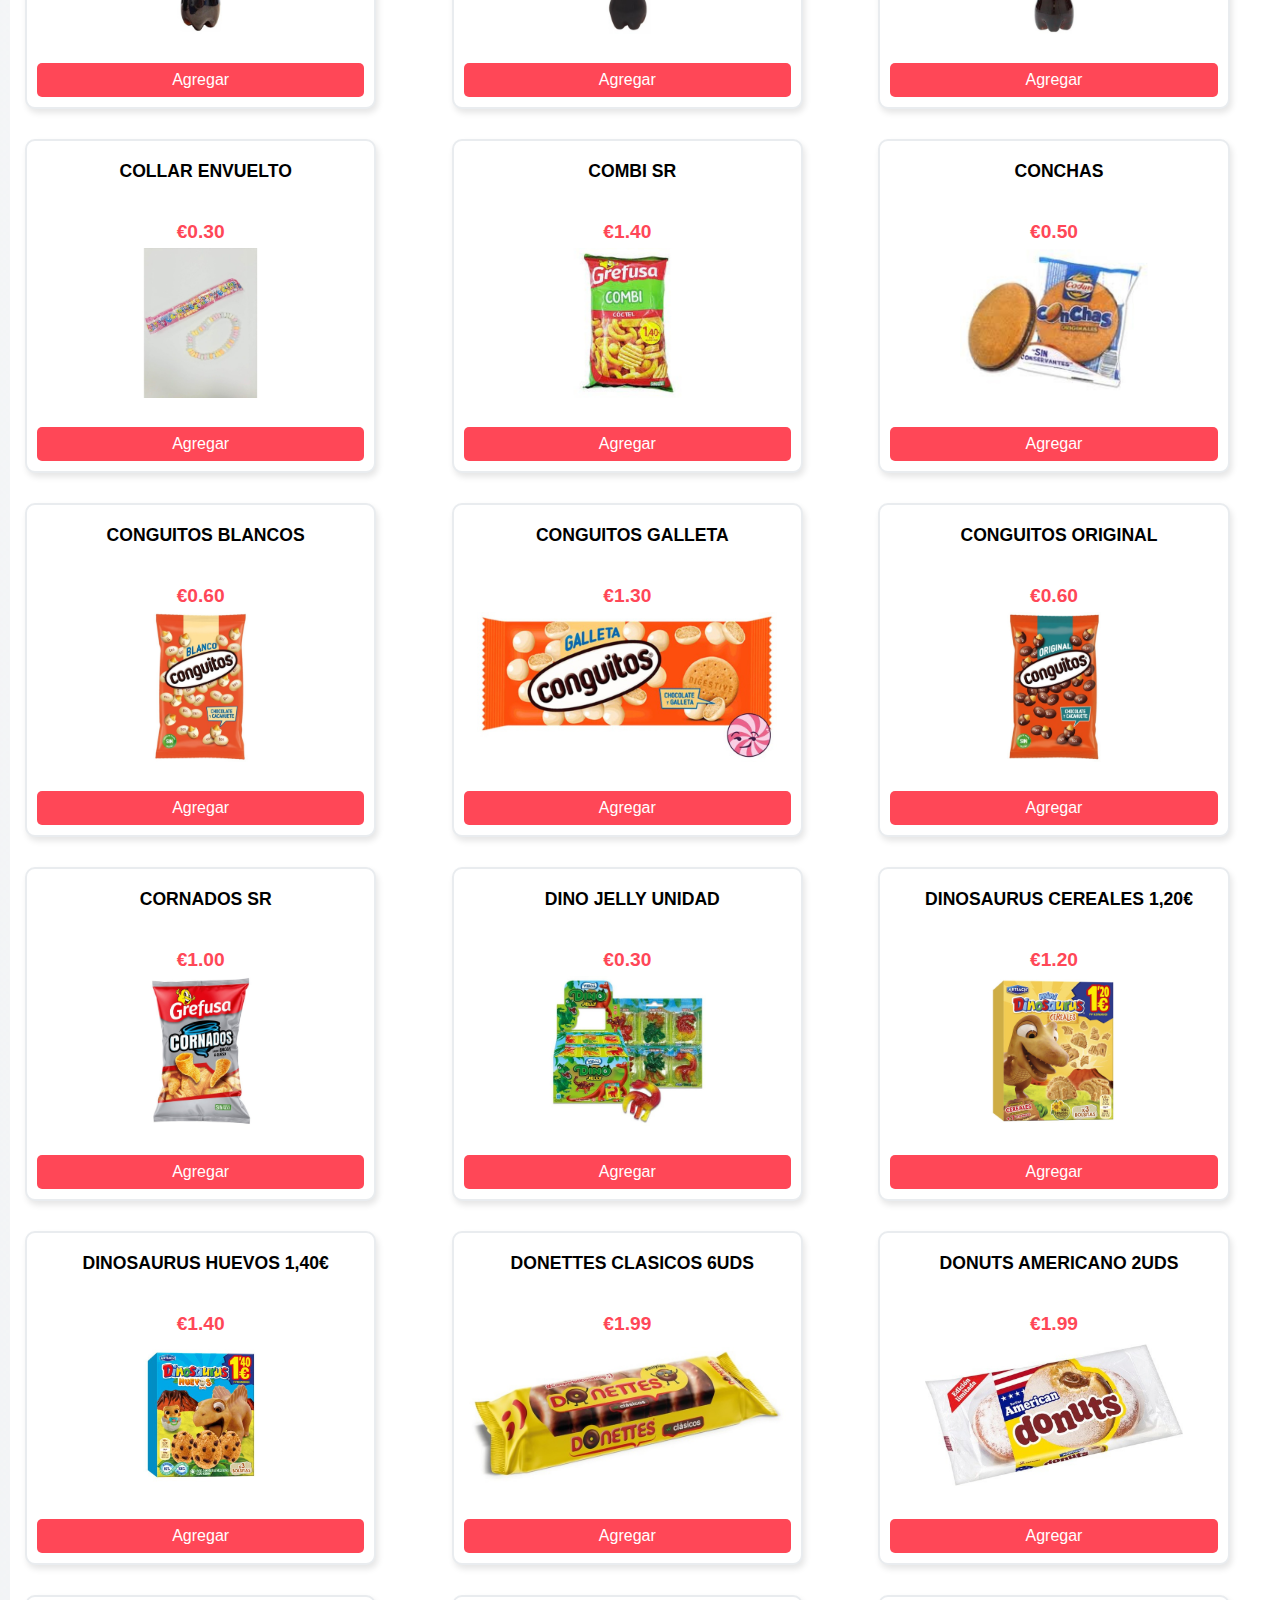
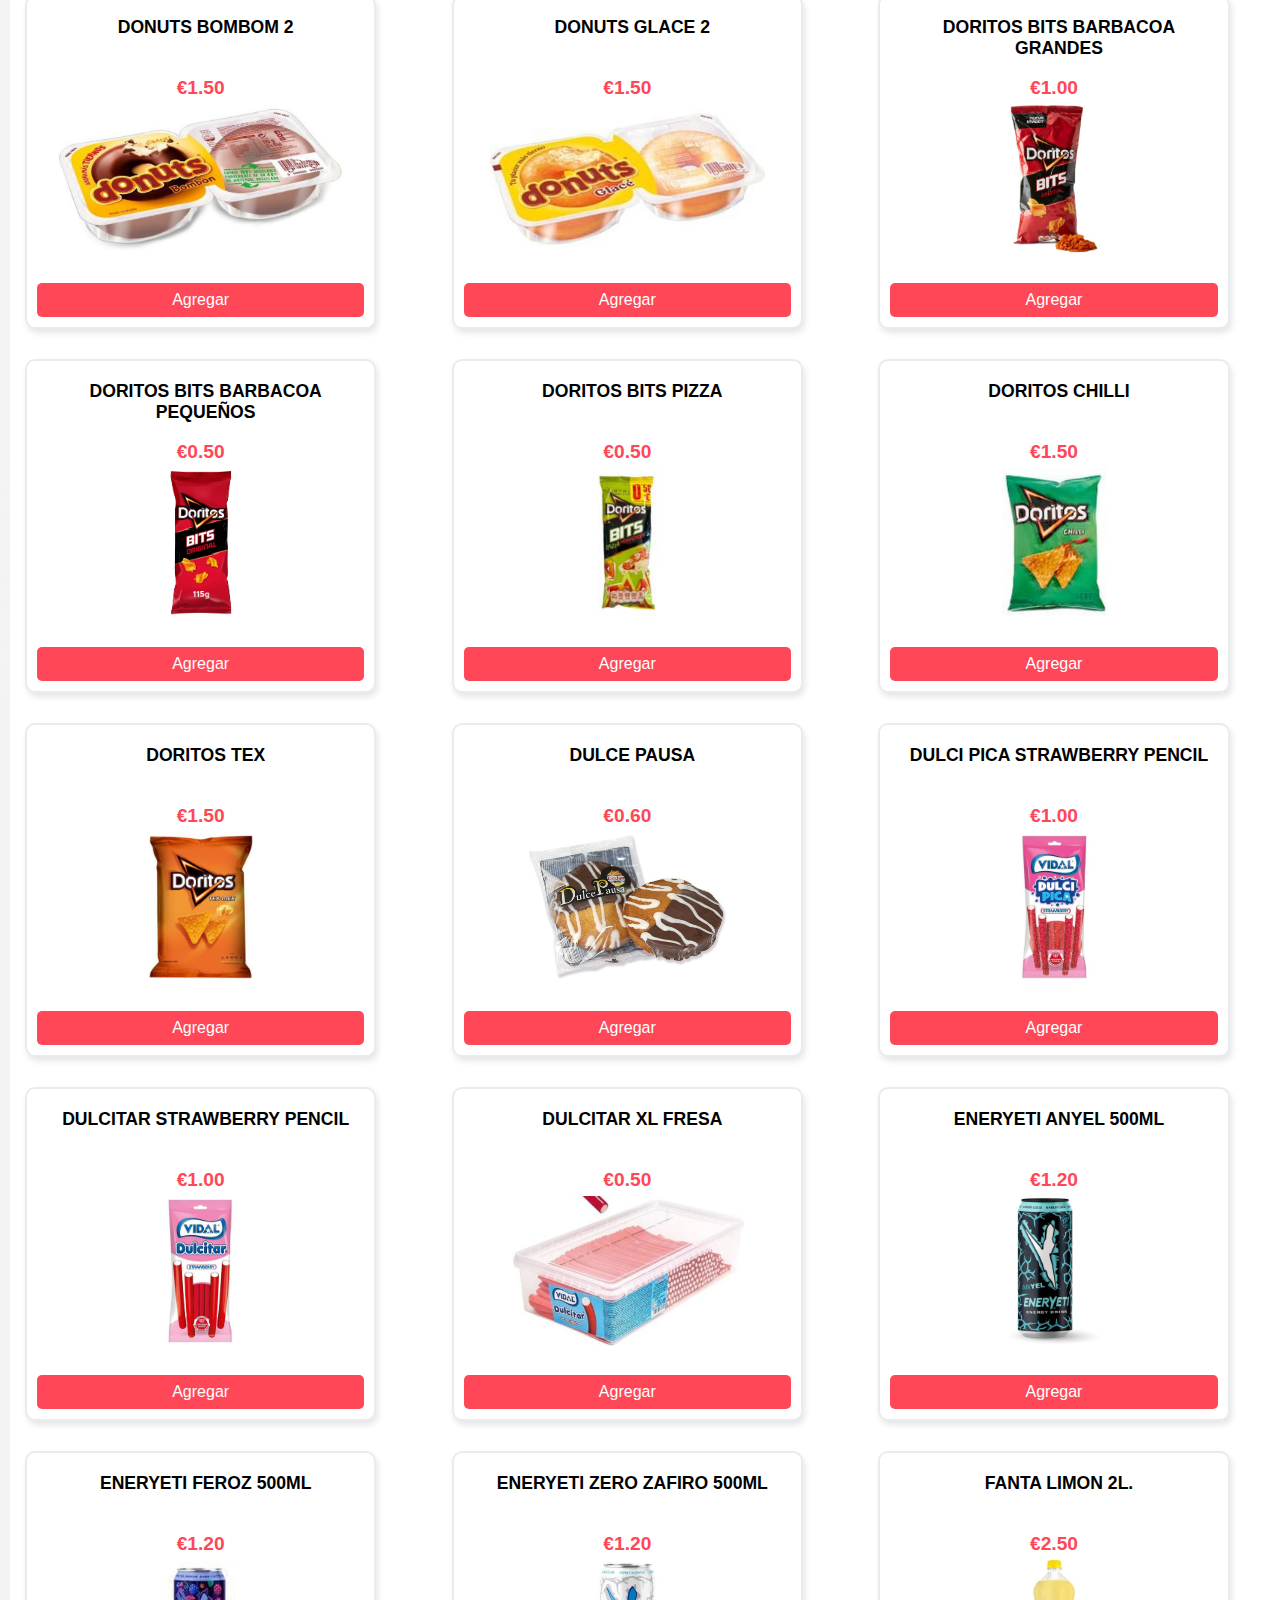
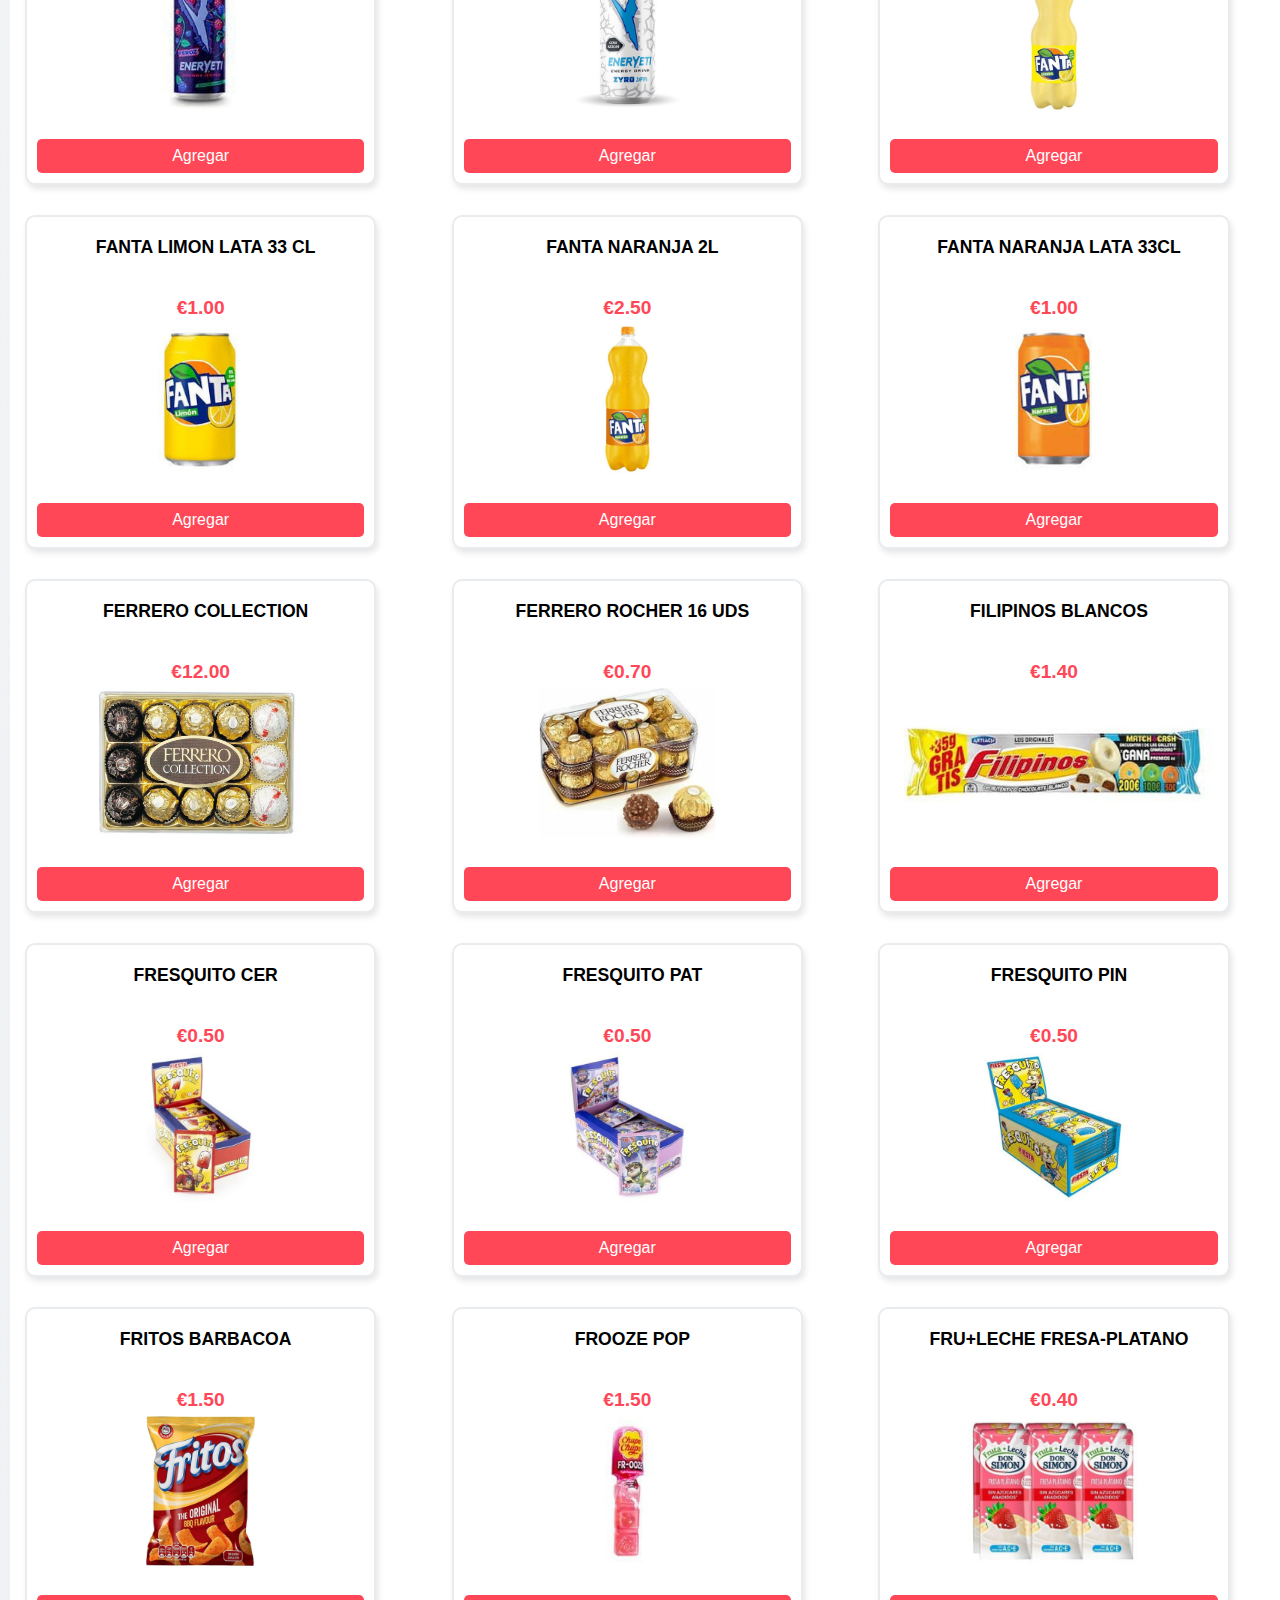
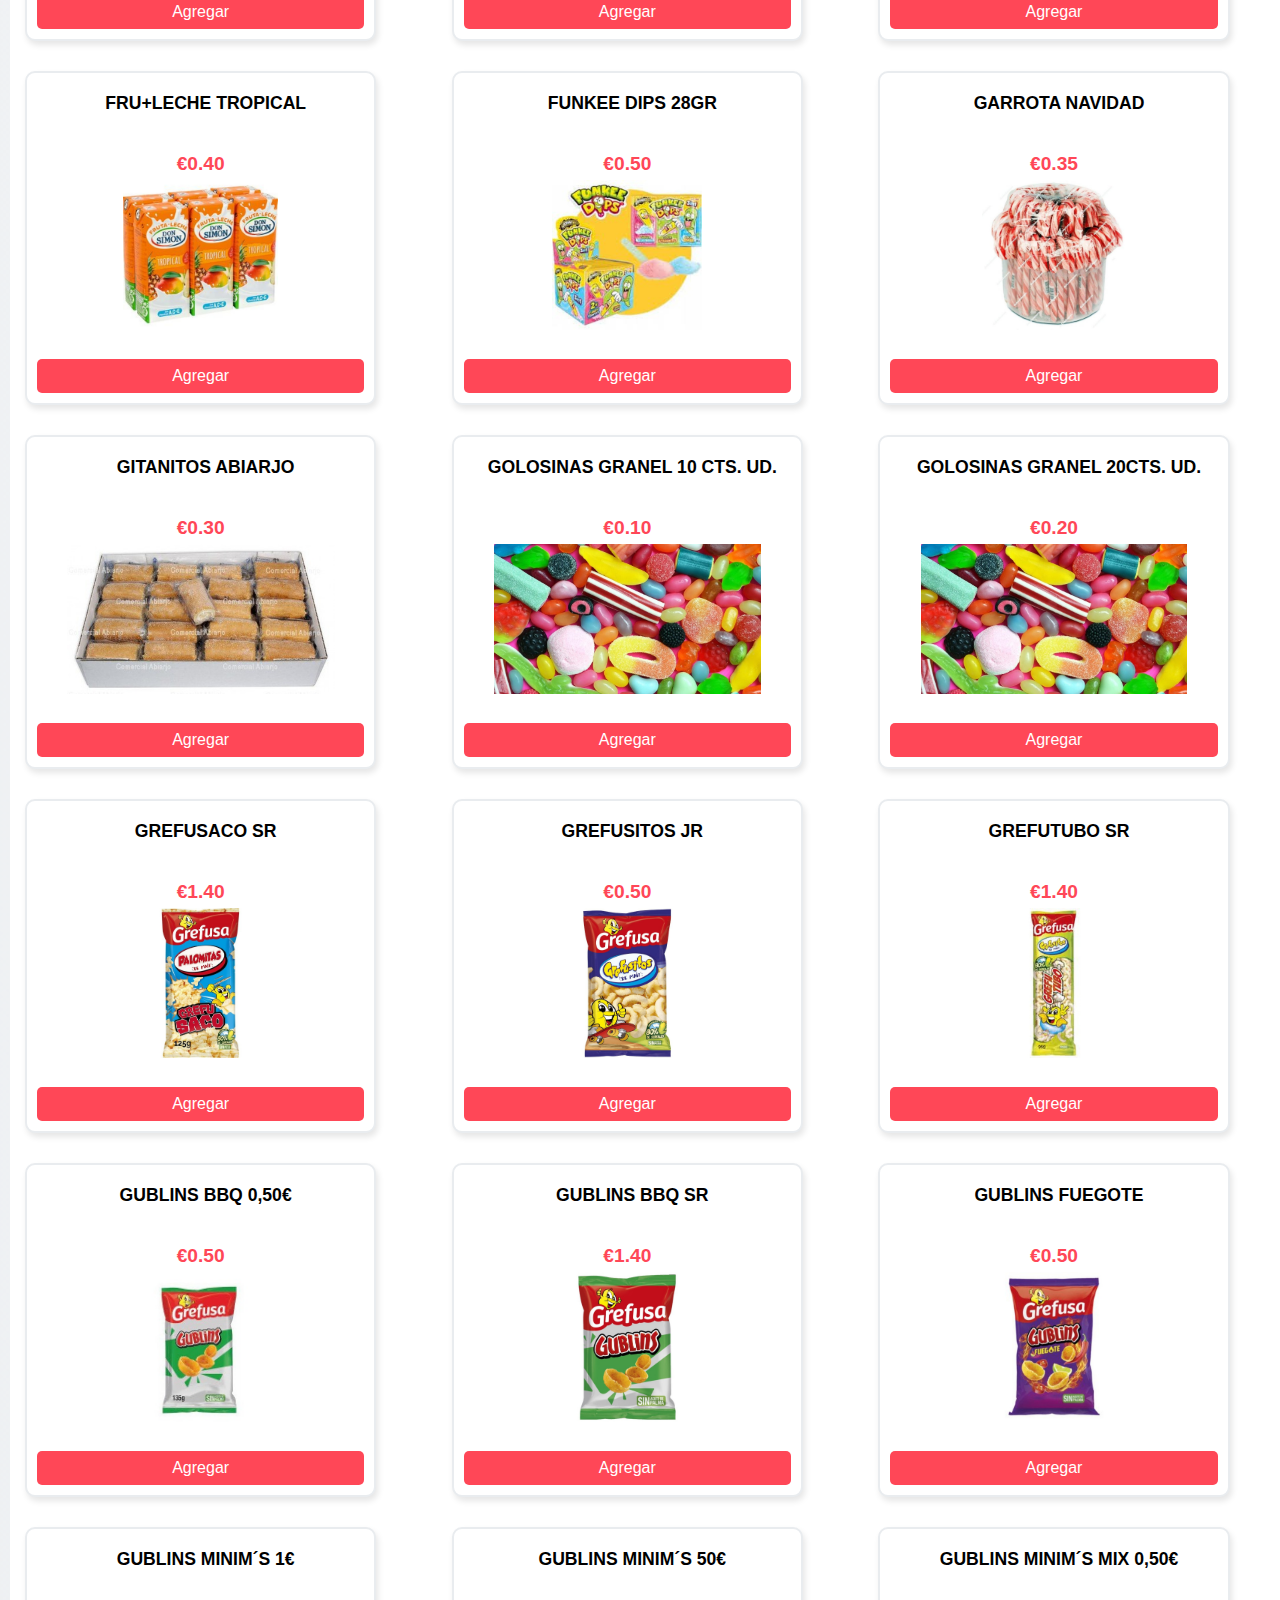
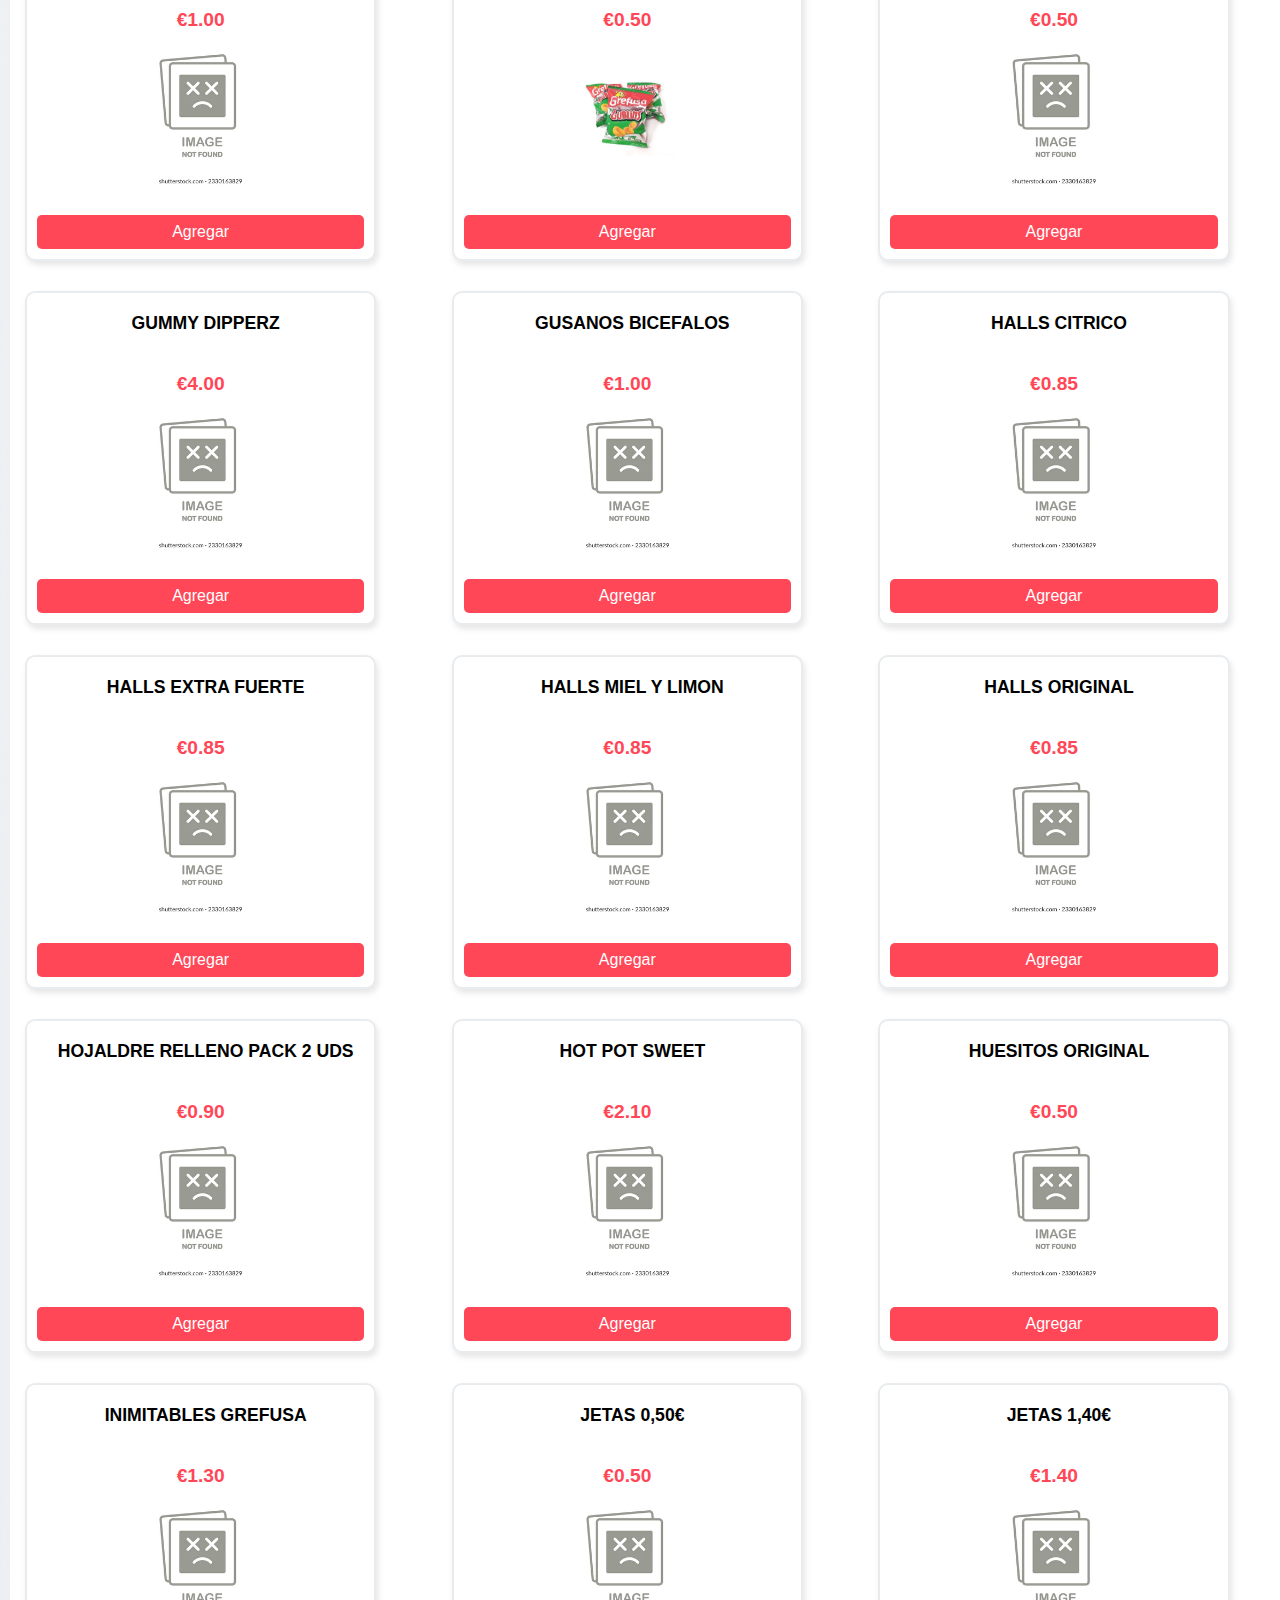
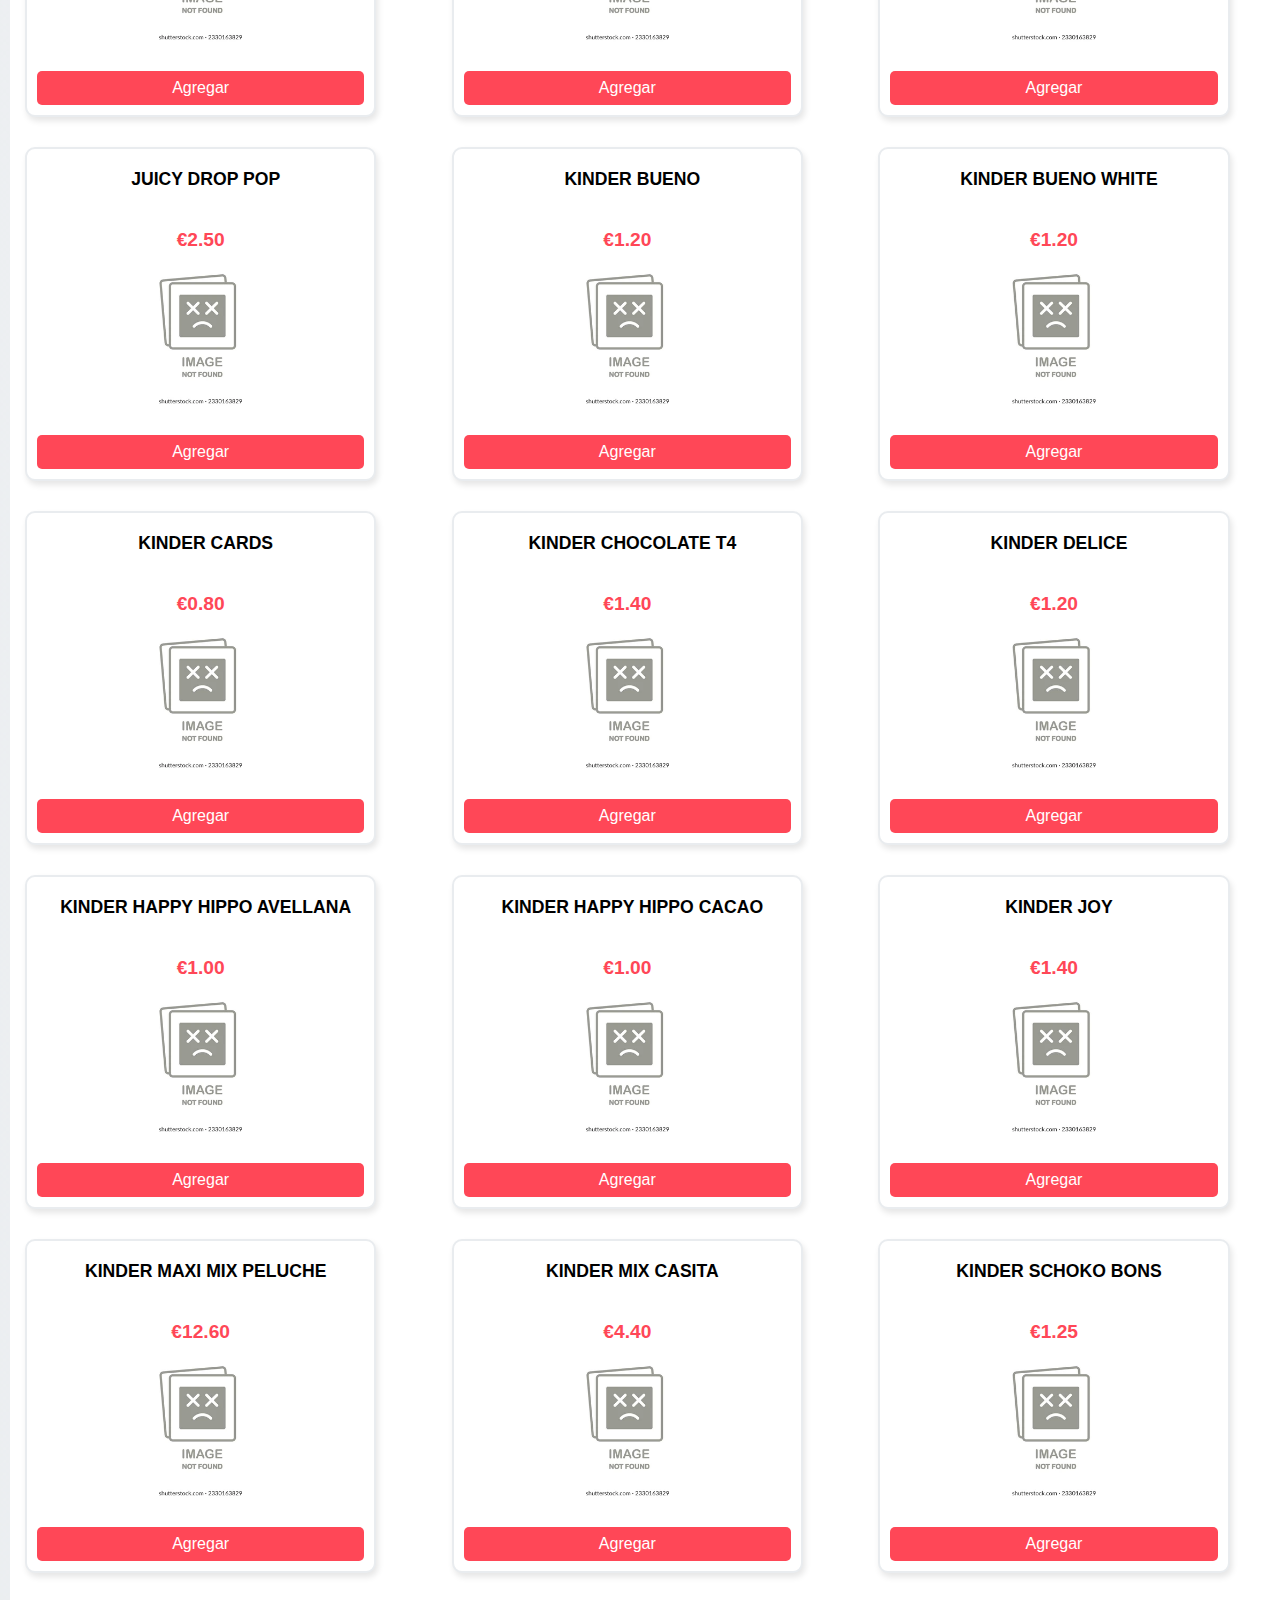
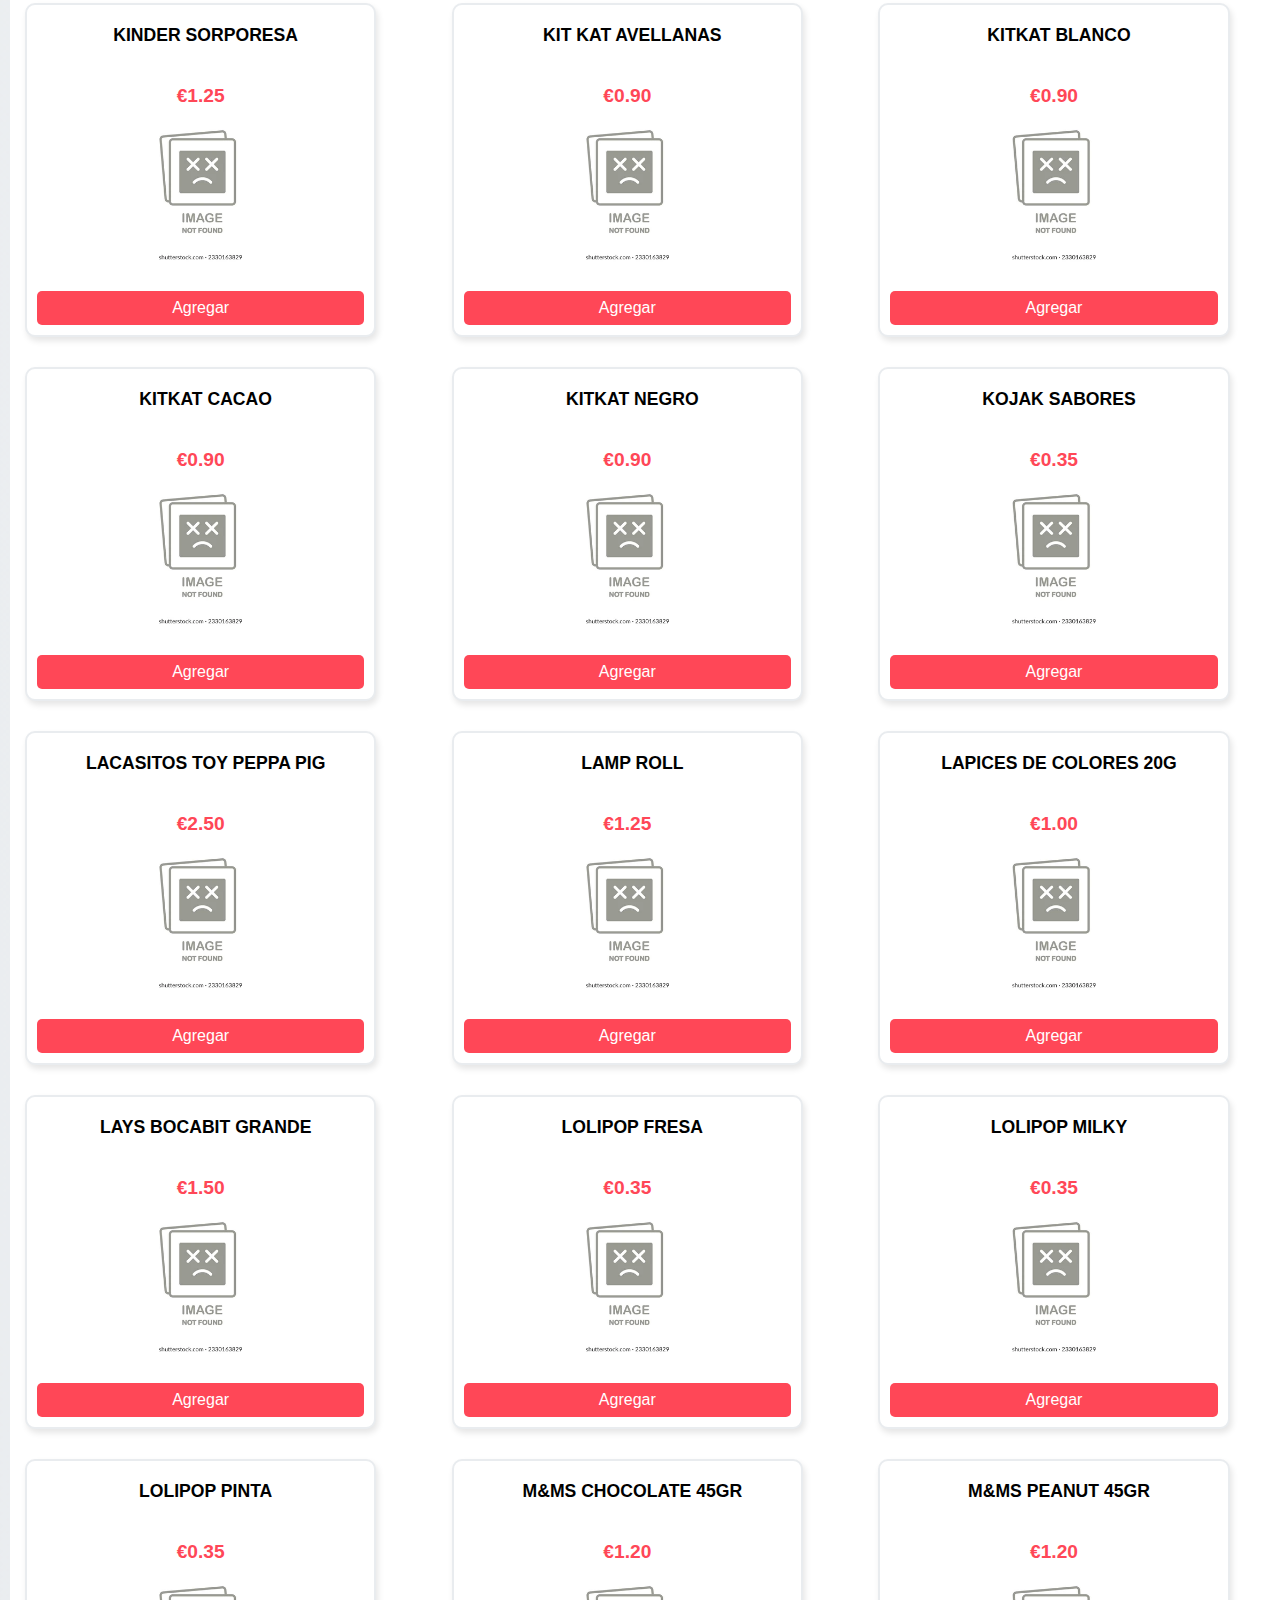
==== commit e81b44ca: "Update index.html" ====
--- a/index.html
+++ b/index.html
@@ -5,6 +5,7 @@
     <meta name="viewport" content="width=device-width, initial-scale=1.0, user-scalable=no">
     <title>Pequeño Festín</title>
     <link rel="stylesheet" href="styles.css">
+
 </head>
 <body>
     <!-- Encabezado con la imagen del logo y botón de WhatsApp -->
@@ -50,5 +51,33 @@
     </main>
 
     <script src="script.js"></script>
+    <div class="modal-container">
+        <div class="modal-content">
+            <button class="close-btn">×</button>
+            
+            <div class="product-header">
+                <h2 class="product-name">Nombre del Producto</h2>
+                <span class="featured-tag">Destacado</span>
+            </div>
+
+            <div class="product-image-container">
+                <button class="nav-btn prev-btn">‹</button>
+                <img src="imagenes/not-found.webp" alt="Producto" class="product-image">
+                <button class="nav-btn next-btn">›</button>
+            </div>
+
+            <p class="product-description">Descripción detallada del producto que explica sus características y beneficios principales.</p>
+
+            <div class="price-section">
+                <div class="offer-tag">¡Oferta Especial!</div>
+                <div class="price-box">
+                    <div class="old-price">€29.99</div>
+                    <div class="current-price">€19.99</div>
+                </div>
+            </div>
+
+            <button class="add-to-cart">Agregar al Carrito</button>
+        </div>
+    </div>
 </body>
 </html>
--- a/styles.css
+++ b/styles.css
@@ -17,6 +17,8 @@
     justify-content: space-between;
     align-items: center;
     box-shadow: 0px 4px 8px rgba(0, 0, 0, 0.2); /* Sombra para efecto de profundidad */
+    position: relative;
+    z-index: 1000;
 }
 
 h1 {
@@ -123,7 +125,7 @@
 
 #productos {
     background-color: #ffffff; /* Blanco */
-    
+    padding-bottom: 80px; /* Espacio adicional para el botón flotante */
 }
 
 #carrito {
@@ -144,6 +146,131 @@
     height: auto;
     margin: 0 auto;
     box-sizing: border-box;
+    position: relative;
+}
+
+/* Animación para productos al agregar al carrito */
+@keyframes addToCart {
+    0% { transform: scale(1); }
+    50% { transform: scale(1.1); }
+    100% { transform: scale(1); }
+}
+
+.producto-agregado {
+    animation: addToCart 0.5s ease;
+}
+
+/* Barra de búsqueda */
+.search-container {
+    display: none;
+    position: relative;
+    margin: 10px auto;
+    width: 90%;
+    max-width: 600px;
+    background: transparent;
+}
+
+.search-container.fixed {
+    position: fixed;
+    top: 0;
+    left: 50%;
+    transform: translateX(-50%);
+    padding: 10px;
+    z-index: 999;
+    background: transparent;
+}
+
+.search-input {
+    width: 100%;
+    padding: 8px;
+    border: 1px solid #ccc;
+    border-radius: 20px;
+    font-size: 16px;
+    background: white;
+}
+
+.clear-search {
+    position: absolute;
+    right: 10px;
+    top: 50%;
+    transform: translateY(-50%);
+    background: none;
+    border: none;
+    font-size: 20px;
+    cursor: pointer;
+    color: #666;
+
+background: white;
+    padding: 10px 40px 10px 10px;
+    border: 2px solid #db2442;
+    border-radius: 20px;
+    font-size: 16px;
+}
+
+.clear-search {
+    position: absolute;
+    right: 10px;
+    top: 50%;
+    transform: translateY(-50%);
+    background: none;
+    border: none;
+    color: #db2442;
+    cursor: pointer;
+    font-size: 20px;
+    padding: 0;
+    width: 24px;
+    height: 24px;
+    border-radius: 50%;
+    display: flex;
+    align-items: center;
+    justify-content: center;
+}
+
+/* Botón flotante de ir al carrito */
+.floating-cart-button {
+    display: none;
+    position: fixed;
+    bottom: 20px;
+    left: 50%;
+    transform: translateX(-50%);
+    background: #db2442;
+    color: white;
+    padding: 12px 24px;
+    border-radius: 25px;
+    border: none;
+    box-shadow: 0 4px 8px rgba(0,0,0,0.2);
+    cursor: pointer;
+    z-index: 1000;
+    font-size: 16px;
+    transition: transform 0.3s ease;
+}
+
+.floating-cart-button:hover {
+    transform: translateX(-50%) scale(1.05);
+}
+
+/* Botón de comprar flotante en el carrito */
+#comprar-btn {
+    position: fixed;
+    bottom: 20px;
+    left: 50%;
+    transform: translateX(-50%);
+    background: #28a745;
+    color: white;
+    padding: 15px 30px;
+    border-radius: 25px;
+    border: none;
+    box-shadow: 0 4px 8px rgba(0,0,0,0.2);
+    cursor: pointer;
+    z-index: 1000;
+    font-size: 18px;
+    animation: pulseButton 2s infinite;
+}
+
+@keyframes pulseButton {
+    0% { transform: translateX(-50%) scale(1); }
+    50% { transform: translateX(-50%) scale(1.05); }
+    100% { transform: translateX(-50%) scale(1); }
 }
 
 /* Estilos para el carrito */
@@ -152,6 +279,7 @@
     flex-direction: column;
     gap: 5px;
     padding: 10px;
+    padding-bottom: 100px;
     background: white;
     border-radius: 10px;
     box-shadow: 0 2px 4px rgba(0,0,0,0.1);
@@ -233,6 +361,107 @@
     border: 2px solid #e9ecef;
     width: 80%;
     position: relative;
+    cursor: pointer;
+}
+
+.producto .nombre-producto {
+    height: 60px;
+    overflow: hidden;
+    position: relative;
+    margin: 0;
+    width: 100%;
+}
+
+.producto .nombre-producto h3 {
+    position: absolute;
+    width: 100%;
+    white-space: normal;
+    text-align: center;
+    margin: 0;
+    padding: 5px;
+}
+
+.producto .nombre-producto h3.scroll {
+    animation: scrollText 8s linear infinite;
+}
+
+@keyframes scrollText {
+    0%, 20% { transform: translateY(0); }
+    80%, 100% { transform: translateY(calc(-100% + 60px)); }
+}
+
+.producto.vista-detallada {
+    position: fixed !important;
+    top: 50% !important;
+    left: 50% !important;
+    transform: translate(-50%, -50%) !important;
+    width: 90%;
+    max-width: 600px;
+    height: auto;
+    max-height: 90vh;
+    z-index: 1000;
+    background: white;
+    overflow-y: auto;
+    padding: 20px;
+    box-shadow: 0 0 20px rgba(0,0,0,0.2);
+    border-radius: 12px;
+    display: flex;
+    flex-direction: column;
+    pointer-events: auto;
+    user-select: auto;
+}
+
+.producto.vista-detallada .cerrar-detalle {
+    position: absolute !important;
+    top: 10px !important;
+    right: 10px !important;
+    background: #ff4757;
+    color: white;
+    border: none;
+    border-radius: 50%;
+    width: 30px;
+    height: 30px;
+    font-size: 18px;
+    cursor: pointer;
+    display: flex;
+    align-items: center;
+    justify-content: center;
+    z-index: 1001;
+    box-shadow: 0 2px 5px rgba(0,0,0,0.2);
+    pointer-events: auto;
+}
+.producto.vista-detallada .nombre-producto {
+    height: auto;
+    overflow: visible;
+    margin-top: 40px;
+}
+
+.producto.vista-detallada .nombre-producto h3 {
+    position: static;
+    animation: none;
+}
+
+.producto.vista-detallada .descripcion-producto {
+    margin: 20px 0;
+    text-align: left;
+    padding: 10px;
+    background: #f8f9fa;
+    border-radius: 8px;
+}
+
+.overlay {
+    display: none;
+    position: fixed;
+    top: 0;
+    left: 0;
+    width: 100%;
+    height: 100%;
+    background: rgba(0, 0, 0, 0.5);
+    z-index: 999;
+}
+
+.overlay.activo {
+    display: block;
 }
 
 .producto:hover {
@@ -246,6 +475,28 @@
     border-radius: 8px;
     margin-bottom: 10px;
     transition: transform 0.3s ease;
+}
+
+@keyframes shakeProduct {
+    0% { transform: translateX(0); }
+    25% { transform: translateX(-5px) rotate(-5deg); }
+    50% { transform: translateX(5px) rotate(5deg); }
+    75% { transform: translateX(-5px) rotate(-5deg); }
+    100% { transform: translateX(0); }
+}
+
+.producto {
+    position: relative;
+}
+
+.producto img {
+    position: relative;
+    z-index: 1;
+}
+
+.producto.agregando img {
+    animation: shakeProduct 0.5s ease;
+    z-index: 1;
 }
 
 .producto h3 {
@@ -275,6 +526,7 @@
     bottom: 10px;
     left: 10px;
     right: 10px;
+    z-index: 2;
 }
 
 .producto button:active {
